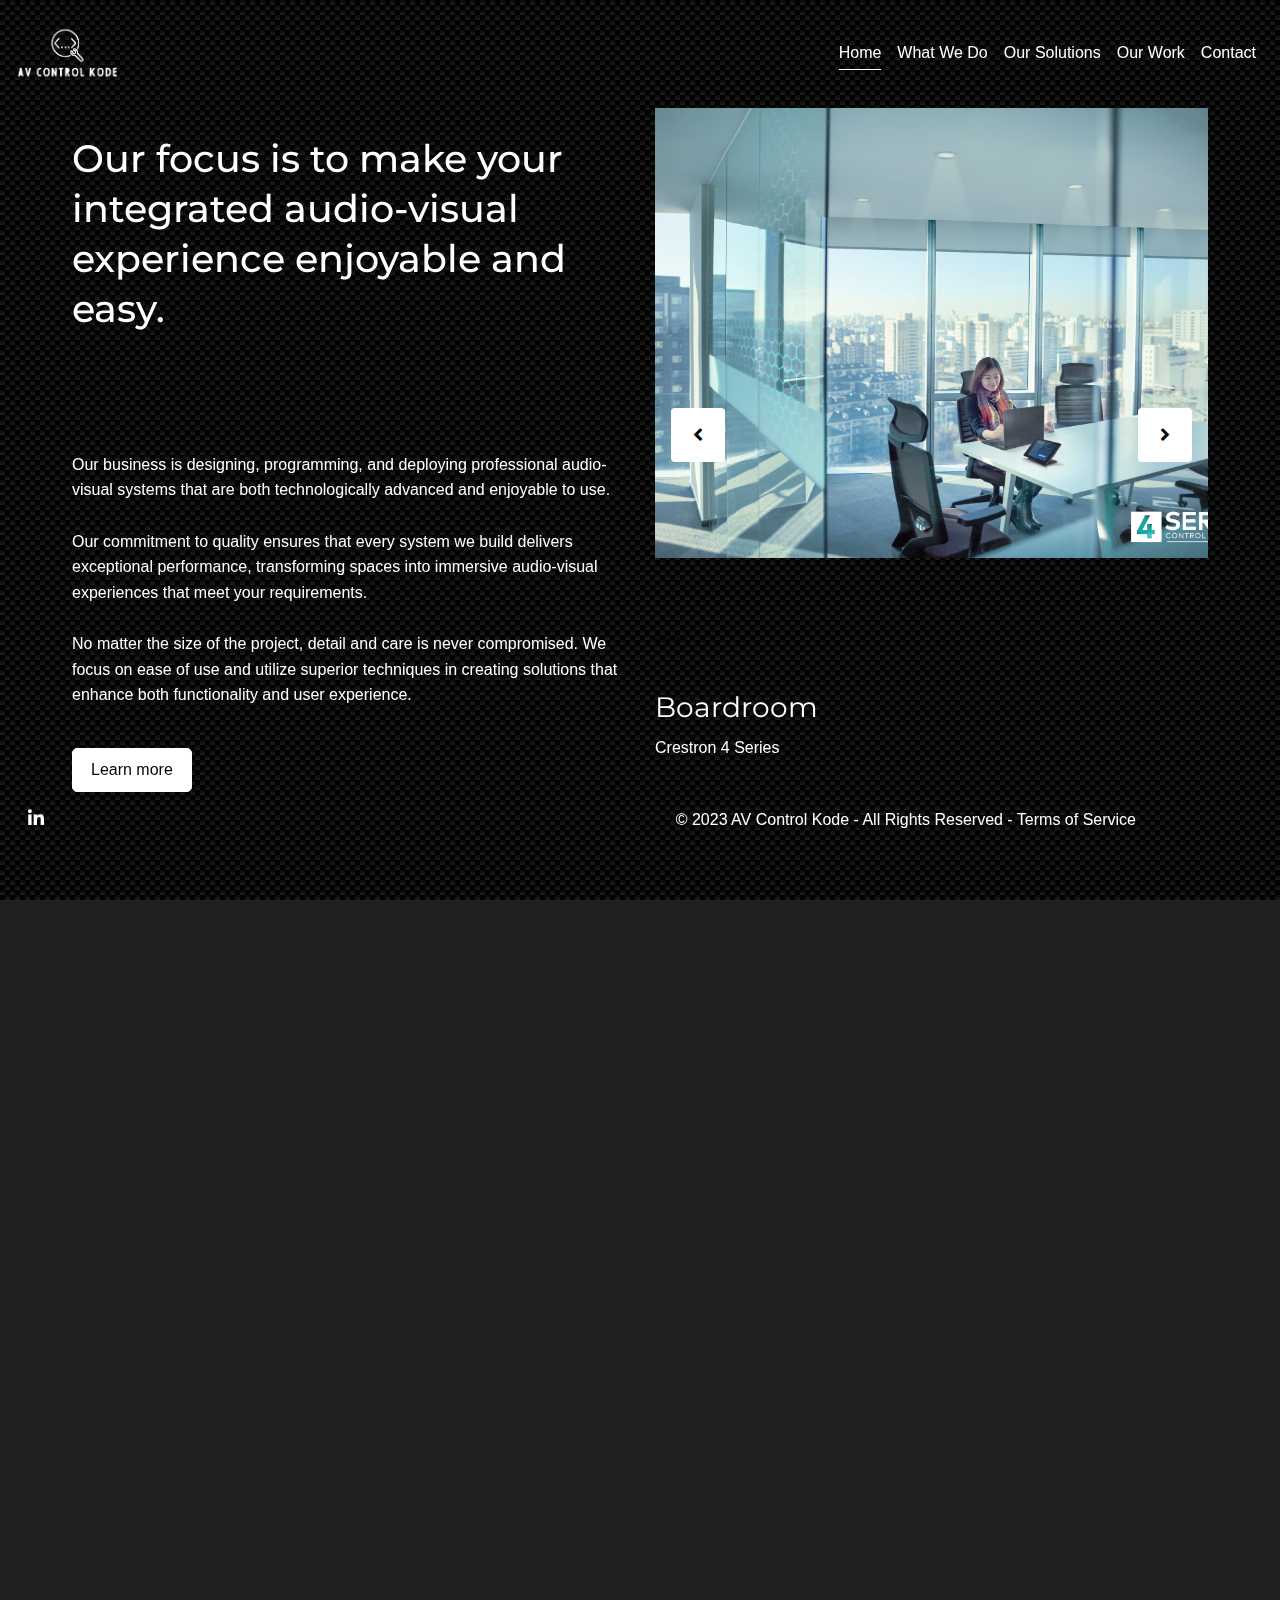
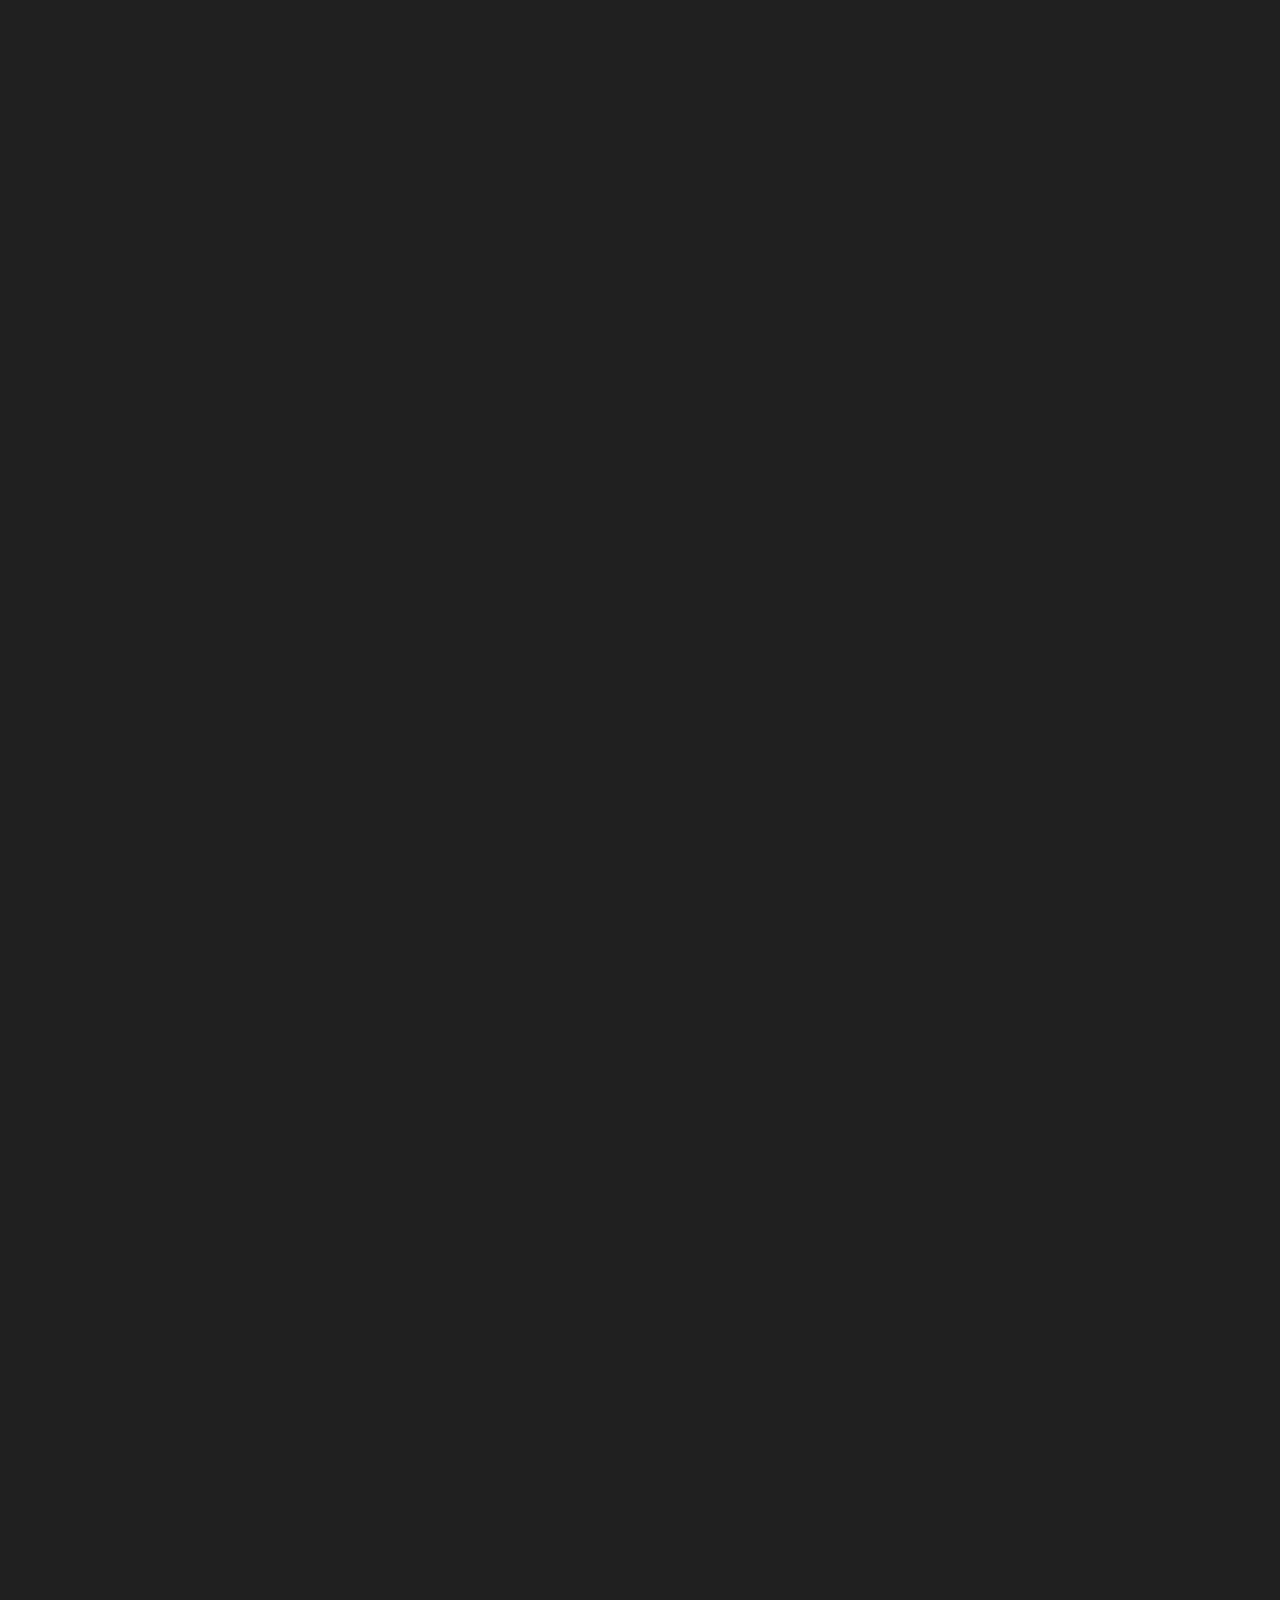
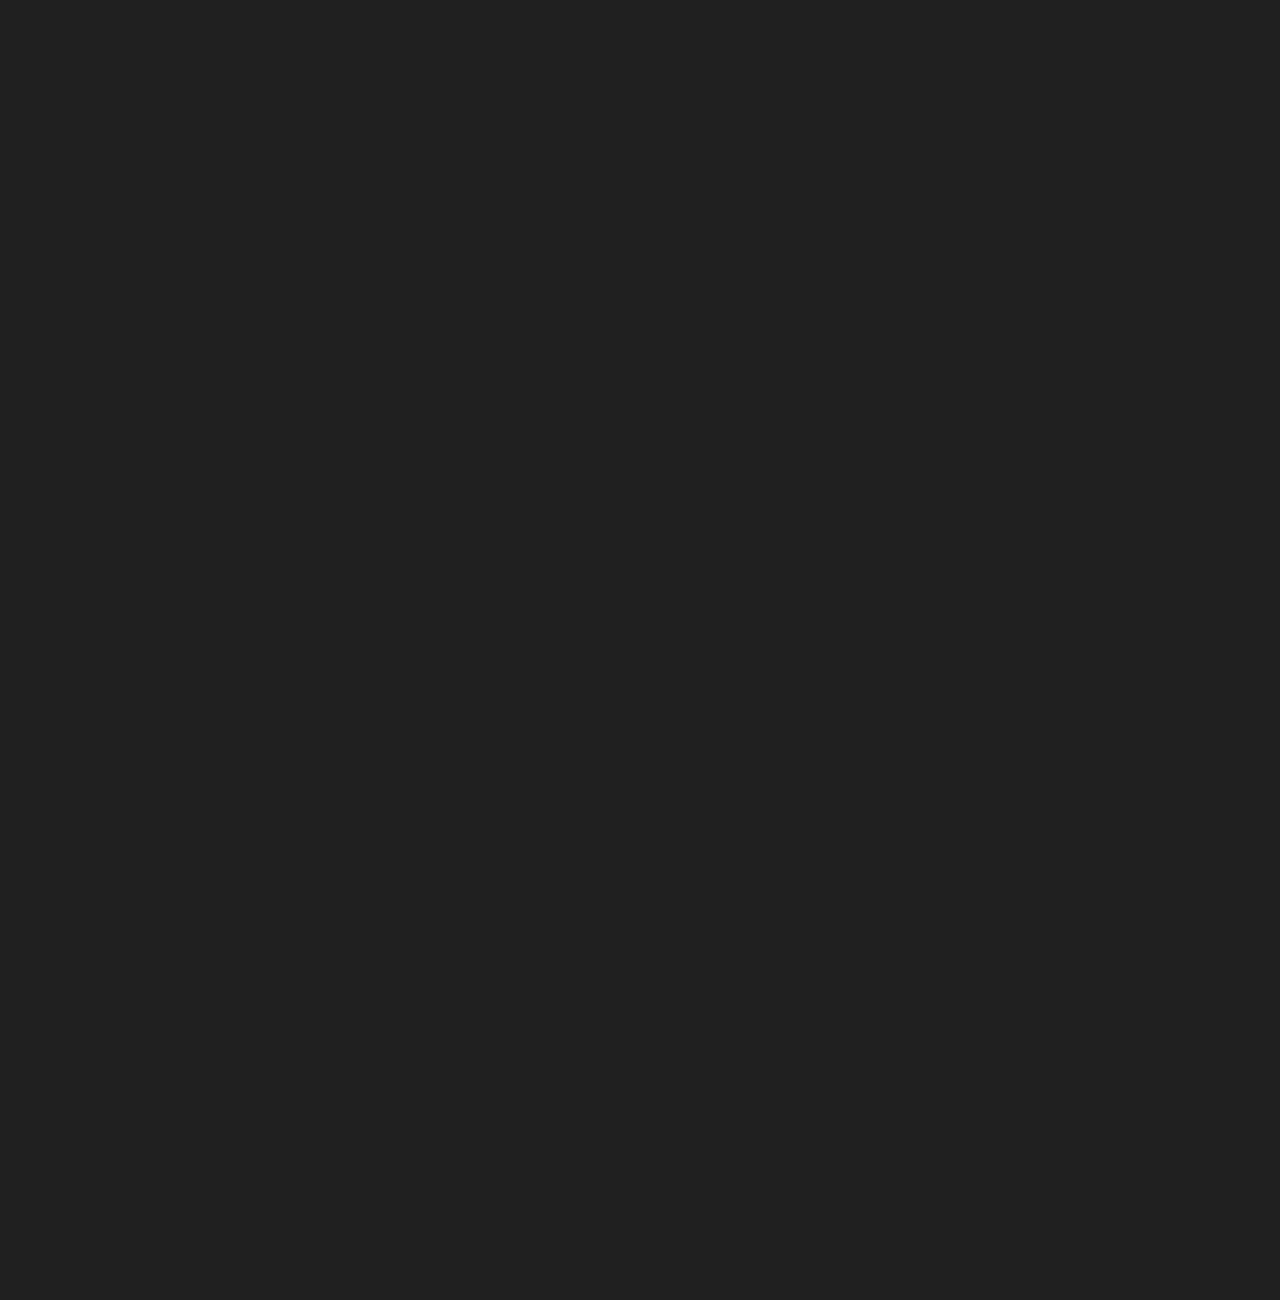
==== index.html @ 2fb6ab3c "update index page and added a gallery" ====
﻿<!DOCTYPE html>
<html lang="en-US" class="no-js">
  <head>
    <!-- Title -->
    <title>Home | AV Control Kode </title>


    <!-- Required Meta Tags -->
    <meta charset="utf-8">
    <meta name="viewport" content="width=device-width, initial-scale=1, shrink-to-fit=no">
    <meta name="description" content="Bootstrap HTML template and UI kit by Erilisdesign">

    <!-- Libs CSS -->
    <link rel="stylesheet" href="assets/vendor/fullPage.js/dist/jquery.fullpage.min.css" type="text/css">
    <link rel="stylesheet" href="assets/vendor/slick/slick.min.css" type="text/css">
    <link rel="stylesheet" href="assets/vendor/vegas/vegas.min.css" type="text/css">
    <link rel="stylesheet" href="assets/vendor/magnific-popup/dist/magnific-popup.min.css" type="text/css">
    <link rel="stylesheet" href="assets/vendor/animate.css/animate.min.css" type="text/css">
    <link rel="stylesheet" href="assets/vendor/font-awesome/css/all.min.css" type="text/css">
    <link rel="stylesheet" href="assets/vendor/themify-icons/css/themify-icons.css" type="text/css">
    

    <!-- Fonts -->
    <link rel="stylesheet" href="https://fonts.googleapis.com/css?family=Open+Sans:400,700%7CMontserrat:200,300,400,500,700&display=swap">

    <!-- Theme CSS -->
    <link rel="stylesheet" href="assets/css/theme.css">
  </head>

  
  <body class="layout-wide">

    <!-- Loader -->
    <div class="loader bg-dark">
      <div class="spinner-grow text-primary" role="status">
        <span class="sr-only">Loading...</span>
      </div>
    </div>

    <div id="top"></div>

    <!-- Site navigation -->
    <nav class="site-navbar site-navbar-transparent navbar navbar-expand-lg navbar-dark fixed-top bg-white shadow-light p-lg-4" 
    data-navbar-base="navbar-dark" 
    data-navbar-toggled="navbar-light" 
    data-navbar-scrolled="navbar-light">

      <!-- LOGO -->
      <a class="navbar-brand" href="#">
        <img src="assets/images/portfolio/ACK_2.png" 
        class="navbar-brand-img" alt="kode">
      </a>

      <!-- Toggler -->
      <button class="navbar-toggler-alternative" type="button" 
      data-toggle="collapse" 
      data-target="#navbarCollapse" 
      aria-controls="navbarCollapse" 
      aria-expanded="false" 
      aria-label="Toggle navigation">
        <span class="navbar-toggler-alternative-icon"></span>
      </button>

      <!-- Collapse -->
      <div class="collapse navbar-collapse" id="navbarCollapse">
        
        <!-- Navigation -->
      
        <ul class="navbar-nav ml-auto" id="navigation">
          <li class="nav-item active" data-menuanchor="home">
            <a class="nav-link" href="#home">Home</a>

          <li class="nav-item" data-menuanchor="what-we-do">
            <a class="nav-link" href="#what-we-do">What We Do</a>
          </li>
          <li class="nav-item" data-menuanchor="our-solutions">
            <a class="nav-link" href="#our-solutions">Our Solutions</a>
          </li>
          <li class="nav-item" data-menuanchor="our-work">
            <a class="nav-link" href="#our-work">Our Work</a>
          </li>
          <li class="nav-item" data-menuanchor="contact">
            <a class="nav-link" href="#contact">Contact</a>
          </li>
        </ul>
      </div>
    </nav>

    <!-- Back To Top Button -->
    <a href="#top" class="backtotop">
      <span>Back To Top</span>
      <i class="fas fa-angle-up"></i>
    </a>

    <!-- Scroll progress -->
    <div class="scroll-progress">
      <div class="sp-left">
        <div class="sp-inner"></div>
        <div class="sp-inner progress"></div>
      </div>
      <div class="sp-right">
        <div class="sp-inner"></div>
        <div class="sp-inner progress"></div>
      </div>
    </div>

    <!-- Fullpage content -->
    <div class="ln-fullpage" data-navigation="true">

   <!-- Section - Home -->
<section class="ln-section d-flex min-vh-100" data-anchor="home" data-tooltip="Home" data-ui="light" data-navbar="navbar-dark">
  <div class="overlay overlay-advanced">
    <div class="overlay-inner bg-image-holder bg-cover bg-bottom-center">
      <img src="assets/images/image.jpg" alt="background">
    </div>
    <div class="overlay-inner bg-dark opacity-70"></div>
  </div>
  <div class="container align-self-center text-white">
    <div class="row">
      <div class="col-12 col-lg-6">
        <br>
        <h1 class="mb-4 animated" data-animation="fadeInUp">
          Our focus is to make your integrated audio-visual experience enjoyable and easy.
        </h1>
        <br>
        <br>
        <br>
        <br>
        <p class="mb-7 animated" data-animation="fadeInUp" data-animation-delay="200">
          Our business is designing, programming, and deploying professional audio-visual systems that are both technologically advanced and enjoyable to use.<br><br>
          Our commitment to quality ensures that every system we build delivers exceptional performance, transforming spaces into immersive audio-visual experiences that meet your requirements.<br><br>
          No matter the size of the project, detail and care is never compromised. We focus on ease of use and utilize superior techniques in creating solutions that enhance both functionality and user experience.
        </p>
        <a href="#what-we-do" class="btn btn-white mr-3 scrollto animated" data-animation="fadeInUp" data-animation-delay="400">Learn more</a>
      </div>
      <div class="col-12 col-lg-6">
        <div class="slider animated" data-animation="fadeInUp" data-animation-delay="300" data-slick='{"dots": false, "autoplay": true, "autoplaySpeed": 6000}'>

          <div class="portfolio-item mb-9">
            <div class="row">
              <div class="col-12 mb-4 mb-lg-6">
                <div class="item-media">
                  <a href="assets/images/portfolio/index-portfoilo/Art_2020_4-Series_Lifestyle_02A_v2.jpeg"class="mfp-image">
                    <div class="media-container">
                      <div class="bg-image-holder bg-cover">
                        <img src="assets/images/portfolio/index-portfoilo/Art_2020_4-Series_Lifestyle_02A_v2.jpeg" alt="Boardroom">
                      </div>
                    </div>
                  </a>
                </div>
              </div>
              <div class="col-12">
                <div class="pt-lg-8">
                  <div class="divider divider-alt bg-dark mt-0 mb-8 d-none d-lg-block"></div>
                  <h4 class="h3 item-title">Boardroom</h4>
                  <p class="item-cat">Crestron 4 Series</p>
                </div>
              </div>
            </div>
          </div>
          <!-- Additional gallery items -->
          <div class="portfolio-item mb-9">
            <div class="row">
              <div class="col-12 mb-4 mb-lg-6">
                <div class="item-media">
                  <a href="assets/images/portfolio/index-portfoilo/Art_2021_DMPS-Lite_Lecture_Hall_v2.jpg" class="mfp-image">
                    <div class="media-container">
                      <div class="bg-image-holder bg-cover">
                        <img src="assets/images/portfolio/index-portfoilo/Art_2021_DMPS-Lite_Lecture_Hall_v2.jpg" alt="Lecture Hall">
                      </div>
                    </div>
                  </a>
                </div>
              </div>
              <div class="col-12">
                <div class="pt-lg-8">
                  <div class="divider divider-alt bg-dark mt-0 mb-8 d-none d-lg-block"></div>
                  <h4 class="h3 item-title">Lecture Hall</h4>
                  <p class="item-cat">Crestron DMPS-Lite</p>
                </div>
              </div>
            </div>
          </div>

          <div class="portfolio-item mb-9">
            <div class="row">
              <div class="col-12 mb-4 mb-lg-6">
                <div class="item-media">
                  <a href="assets/images/portfolio/project-7.jpg" class="mfp-image">
                    <div class="media-container">
                      <div class="bg-image-holder bg-cover">
                        <img src="assets/images/portfolio/index-portfoilo/FlexMM_situ_photo_2.jpg" alt="Teams Room">
                      </div>
                    </div>
                  </a>
                </div>
              </div>
              <div class="col-12">
                <div class="pt-lg-8">
                  <div class="divider divider-alt bg-dark mt-0 mb-8 d-none d-lg-block"></div>
                  <h4 class="h3 item-title">Teams Room</h4>
                  <p class="item-cat">Crestron Flex</p>
                </div>
              </div>
            </div>
          </div>

          <div class="portfolio-item mb-9">
            <div class="row">
              <div class="col-12 mb-4 mb-lg-6">
                <div class="item-media">
                  <a href="assets/images/portfolio/project-7.jpg" class="mfp-image">
                    <div class="media-container">
                      <div class="bg-image-holder bg-cover">
                        <img src="assets/images/portfolio/index-portfoilo/Illus_2022_Flex_Home-01_v1.jpeg" alt="">
                      </div>
                    </div>
                  </a>
                </div>
              </div>
              <div class="col-12">
                <div class="pt-lg-8">
                  <div class="divider divider-alt bg-dark mt-0 mb-8 d-none d-lg-block"></div>
                  <h4 class="h3 item-title">Home Floorplan</h4>
                  <p class="item-cat">Home Designs</p>
                </div>
              </div>
            </div>
          </div>

          <div class="portfolio-item mb-9">
            <div class="row">
              <div class="col-12 mb-4 mb-lg-6">
                <div class="item-media">
                  <a href="assets/images/portfolio/project-7.jpg" class="mfp-image">
                    <div class="media-container">
                      <div class="bg-image-holder bg-cover">
                        <img src="assets/images/portfolio/index-portfoilo//Install_2022-04_VirtualControl_VC-4_Servers.jpg" alt="">
                      </div>
                    </div>
                  </a>
                </div>
              </div>
              <div class="col-12">
                <div class="pt-lg-8">
                  <div class="divider divider-alt bg-dark mt-0 mb-8 d-none d-lg-block"></div>
                  <h4 class="h3 item-title">Virtual Control</h4>
                  <p class="item-cat">Crestron VC-4 Servers</p>
                </div>
              </div>
            </div>
          </div>

          <div class="portfolio-item mb-9">
            <div class="row">
              <div class="col-12 mb-4 mb-lg-6">
                <div class="item-media">
                  <a href="assets/images/portfolio/project-7.jpg" class="mfp-image">
                    <div class="media-container">
                      <div class="bg-image-holder bg-cover">
                        <img src="assets/images/portfolio/index-portfoilo/Install_2022-04_VirtualControl_VC-4_TS-1070_AVF1.jpeg" alt="">
                      </div>
                    </div>
                  </a>
                </div>
              </div>
              <div class="col-12">
                <div class="pt-lg-8">
                  <div class="divider divider-alt bg-dark mt-0 mb-8 d-none d-lg-block"></div>
                  <h4 class="h3 item-title">Virtual Control</h4>
                  <p class="item-cat">Crestron TS-1070</p>
                </div>
              </div>
            </div>
          </div>


          <div class="portfolio-item mb-9">
            <div class="row">
              <div class="col-12 mb-4 mb-lg-6">
                <div class="item-media">
                  <a href="assets/images/portfolio/project-7.jpg" class="mfp-image">
                    <div class="media-container">
                      <div class="bg-image-holder bg-cover">
                        <img src="assets/images/portfolio/index-portfoilo/Install_2022_DM_HD-RX_01A_v2.jpeg" alt="">
                      </div>
                    </div>
                  </a>
                </div>
              </div>
              <div class="col-12">
                <div class="pt-lg-8">
                  <div class="divider divider-alt bg-dark mt-0 mb-8 d-none d-lg-block"></div>
                  <h4 class="h3 item-title">Install</h4>
                  <p class="item-cat">Photography</p>
                </div>
              </div>
            </div>
          </div>

          
          <div class="portfolio-item mb-9">
            <div class="row">
              <div class="col-12 mb-4 mb-lg-6">
                <div class="item-media">
                  <a href="assets/images/portfolio/project-7.jpg" class="mfp-image">
                    <div class="media-container">
                      <div class="bg-image-holder bg-cover">
                        <img src="assets/images/portfolio/index-portfoilo/Lifestyle_2022-04_VC-4_VirtualControl_IT.jpg" alt="">
                      </div>
                    </div>
                  </a>
                </div>
              </div>
              <div class="col-12">
                <div class="pt-lg-8">
                  <div class="divider divider-alt bg-dark mt-0 mb-8 d-none d-lg-block"></div>
                  <h4 class="h3 item-title">Virtual Control</h4>
                  <p class="item-cat">IT Support</p>
                </div>
              </div>
            </div>
          </div>

          

          <!-- Add more gallery items as needed -->
        </div>
      </div>
    </div>
  </div>
</section>


 <!-- Section - What we Do -->
      <section class="ln-section d-xl-flex bg-light" data-anchor="what-we-do" data-tooltip="What we do" data-ui="light" data-navbar="navbar-light">
        <div class="container align-self-xl-center">
          <div class="row">
            <div class="col-12 col-xl-5 mb-8 mb-xl-0">
              <h2 class="animated mb-4" data-animation="fadeInUp">What We Do</h2>
              <p class="animated" data-animation="fadeInUp" data-animation-delay="150">
                <span>
                  At AV Control Kode, we're dedicated to revolutionizing your audiovisual experience. 
                  Our team excels in the meticulous programming, seamless deployment, and meticulous commissioning of state-of-the-art audiovisual systems. 
                  <p>
                  But we don't stop there. 
                  <p>
                  We understand that every project is unique, which is why we offer comprehensive design services tailored to your specific needs. 
                </p>
                  From conceptualisation to execution, we ensure that every aspect of your audiovisual setup is perfectly crafted to enhance your space and exceed your expectations.
                </p>
                  Whether you're looking to transform your boardroom, upgrade your auditorium, or create an immersive entertainment space, we have the expertise and passion to bring your vision to life.
                </span>
                  With AV Control Kode, the future of audiovisual innovation is within reach."
                </span>
              </p>
            </div>
            <div class="col-12 col-xl-6 offset-xl-1">
              <div class="row">

                <div class="col-md-6 col-sm-6 mb-8 animated" data-animation="fadeInUp">
                  <div class="icon-7x text-primary mb-4">
                    <i class="ti-timer"></i>
                  </div>
                  <h3 class="h4 mb-0">Launch Quickly</h3>
                </div>

                <div class="col-md-6 col-sm-6 mb-8 animated" data-animation="fadeInUp" data-animation-delay="150">
                  <div class="icon-7x text-primary mb-4">
                    <i class="ti-brush-alt"></i>
                  </div>
                  <h3 class="h4 mb-0">Stylish Design</h3>
                </div>

                <div class="col-md-6 col-sm-6 mb-8 animated" data-animation="fadeInUp" data-animation-delay="300">
                  <div class="icon-7x text-primary mb-4">
                    <i class="ti-book"></i>
                  </div>
                  <h3 class="h4 mb-0">Well Documented</h3>
                </div>

                <div class="col-md-6 col-sm-6 mb-8 animated" data-animation="fadeInUp" data-animation-delay="450">
                  <div class="icon-7x text-primary mb-4">
                    <i class="ti-layers"></i>
                  </div>
                  <h3 class="h4 mb-0">Multiple Styles</h3>
                </div>

                <div class="col-md-6 col-sm-6 mb-8 mb-sm-0 animated" data-animation="fadeInUp" data-animation-delay="600">
                  <div class="icon-7x text-primary mb-4">
                    <i class="ti-settings"></i>
                  </div>
                  <h3 class="h4 mb-0">Fully Customizable</h3>
                </div>

                <div class="col-md-6 col-sm-6 animated" data-animation="fadeInUp" data-animation-delay="750">
                  <div class="icon-7x text-primary mb-4">
                    <i class="ti-headphone-alt"></i>
                  </div>
                  <h3 class="h4 mb-0">Friendly Support</h3>
                </div>

              </div>
            </div>
          </div>

        </div>
      </section>

      <!-- Section - Our solutions -->
      <section class="ln-section d-xl-flex" data-anchor="our-solutions" data-tooltip="Our solutions" data-ui="light" data-navbar="navbar-dark">
        <div class="overlay overlay-advanced">
          <div class="overlay-inner bg-image-holder bg-cover">
            <img src="assets/images/image.jpg" alt="background">
          </div>
          <div class="overlay-inner bg-dark opacity-50"></div>
        </div>
        <div class="container align-self-xl-center text-white">
          <div class="row mb-8">
            <div class="col-12 col-xl-6">
              <h2 class="mb-4 animated" data-animation="fadeInUp">A complete Audio Visual solution</h2>
              <p class="animated" data-animation="fadeInUp" data-animation-delay="150"> 
                <span>
                  At AV Control Kode, we specialize in top-tier programming for Audio Visual solutions. 
                  From design to implementation, our experts tailor cutting-edge systems to your needs. 
                  We craft immersive environments, custom interfaces, and optimize performance to exceed expectations. 
                  With our commitment to excellence, we guarantee a transformative AV experience."
                </span>

              </p>
            </div>
          </div>
          <div class="row">

            <div class="col-12 col-lg-6 mb-8 animated" data-animation="fadeInUp" data-animation-delay="150">
              <h4>We are</h4>
              <p class="mb-0">
                <span>
                  We're experts in AV control programming with over 15 years of specialized experience. 
                  Our focus is solely on crafting seamless AV solutions that not only meet but exceed the highest standards. 
                  We pride ourselves on delivering programming that is not just good, but exceptional – meticulously designed, flawlessly executed, and perfectly tailored to our clients' needs. 
                </span>
              </p>
            </div>

            <div class="col-12 col-lg-6 mb-8 animated" data-animation="fadeInUp" data-animation-delay="300">
              <h4>We practice</h4>
              <p class="mb-0">Quisque ultrices non velit sit amet consectetur. Cras turpis dolor, facilisis a nibh non, ullamcorper facilisis mauris. Nulla rutrum arcu sed ligula malesuada, quis condimentum eros sollicitudin. Morbi eget lorem turpis. Maecenas id metus sapien. Aliquam et est turpis. Sed sit amet dui vel sapien sagittis pellentesque nec id sem.</p>
            </div>

            <div class="col-12 col-lg-6 mb-8 mb-lg-0 animated" data-animation="fadeInUp" data-animation-delay="450">
              <h4>We deliver</h4>
              <p class="mb-0">Quisque ultrices non velit sit amet consectetur. Cras turpis dolor, facilisis a nibh non, ullamcorper facilisis mauris. Nulla rutrum arcu sed ligula malesuada, quis condimentum eros sollicitudin. Morbi eget lorem turpis. Maecenas id metus sapien. Aliquam et est turpis. Sed sit amet dui vel sapien sagittis pellentesque nec id sem.</p>
            </div>

            <div class="col-12 col-lg-6 animated" data-animation="fadeInUp" data-animation-delay="600">
              <h4>We create and innovate</h4>
              <p class="mb-0">Quisque ultrices non velit sit amet consectetur. Cras turpis dolor, facilisis a nibh non, ullamcorper facilisis mauris. Nulla rutrum arcu sed ligula malesuada, quis condimentum eros sollicitudin. Morbi eget lorem turpis. Maecenas id metus sapien. Aliquam et est turpis. Sed sit amet dui vel sapien sagittis pellentesque nec id sem.</p>
            </div>

          </div>
        </div>
      </section>

      <!-- Section - Our work -->
      <section class="ln-section d-xl-flex" data-anchor="our-work" data-tooltip="Our work" data-ui="light" data-navbar="navbar-light">
        <div class="container align-self-xl-center">
          <div class="row mb-8">
            <div class="col-12 col-xl-6">
              <h2 class="mb-4 animated" data-animation="fadeInUp">Our Work</h2>
              <p class="animated" data-animation="fadeInUp" data-animation-delay="150">
                We specialize in enhancing and deploying systems for a variety of spaces, including Microsoft Teams and Zoom Rooms, 
                classrooms, school halls, lecture theatres, teaching spaces, function and training rooms, boardrooms, courtrooms, 
                streaming studios, entertainment venues like pubs and clubs, art galleries, cruise ships, and high-end residences.
                <br>
                <span> 
                If you can imagine it, we can make it easier to operate or automate with our programming expertise.
              </span>
              
              </p>
            </div>
          </div>
          <div class="slider animated" data-animation="fadeInUp" data-animation-delay="300" data-slick='{"dots": true}'>

            <div>
              <div class="portfolio-item mb-8">
                <div class="row">
                  <div class="col-12 col-lg-7 mb-4 mb-lg-0">
                    <div class="item-media">                   
                        <div class="media-container">
                          <div class="bg-image-holder bg-cover">
                            <img src="assets/images/portfolio//our-work-portfoilo/AirMedia_lifestyle_2.jpeg" alt="">
                          </div>
                        </div>
                      </a>
                    </div>
                  </div>
                  <div class="col-12 col-lg-5">
                    <div class="pt-lg-8">
                      <div class="divider divider-alt bg-dark mt-0 mb-8 d-none d-lg-block"></div>
                      <h4 class="h3 item-title">Office Presentation</h4>
                      <p class="item-cat">AirMeaia</p>
                    </div>
                  </div>
                </div>
              </div>
            </div>


            <div>
              <div class="portfolio-item mb-8">
                <div class="row">
                  <div class="col-12 col-lg-7 mb-4 mb-lg-0">
                    <div class="item-media">                   
                        <div class="media-container">
                          <div class="bg-image-holder bg-cover">
                            <img src="assets/images/portfolio//our-work-portfoilo/AirMedia_lifestyle_3.jpeg" alt="">
                          </div>
                        </div>
                      </a>
                    </div>
                  </div>
                  <div class="col-12 col-lg-5">
                    <div class="pt-lg-8">
                      <div class="divider divider-alt bg-dark mt-0 mb-8 d-none d-lg-block"></div>
                      <h4 class="h3 item-title">AirMeaia Lifestyle</h4>
                      <p class="item-cat">Crestron System</p>
                    </div>
                  </div>
                </div>
              </div>
            </div>

            <div>
              <div class="portfolio-item mb-8">
                <div class="row">
                  <div class="col-12 col-lg-7 mb-4 mb-lg-0">
                    <div class="item-media">                   
                        <div class="media-container">
                          <div class="bg-image-holder bg-cover">
                            <img src="assets/images/portfolio//our-work-portfoilo/Art_2021_DMPS-Lite_Lecture_Hall_v1.jpg" alt="">
                          </div>
                        </div>
                      </a>
                    </div>
                  </div>
                  <div class="col-12 col-lg-5">
                    <div class="pt-lg-8">
                      <div class="divider divider-alt bg-dark mt-0 mb-8 d-none d-lg-block"></div>
                      <h4 class="h3 item-title">Lecture Hall</h4>
                      <p class="item-cat">DMPS-Lite</p>
                    </div>
                  </div>
                </div>
              </div>
            </div>

            <div>
              <div class="portfolio-item mb-8">
                <div class="row flex-lg-row-reverse">
                  <div class="col-12 col-lg-7 mb-4 mb-lg-0">
                    <div class="item-media">                   
                        <div class="media-container">
                          <div class="bg-image-holder bg-cover">
                            <img src="assets/images/portfolio//our-work-portfoilo/Illus_2021_Floorplan-01_v2.jpeg" alt="">
                          </div>
                        </div>
                      </a>
                    </div>
                  </div>
                  <div class="col-12 col-lg-5 d-lg-flex justify-content-lg-end text-lg-right">
                    <div class="pt-lg-8">
                      <div class="divider divider-alt bg-dark mt-0 mb-8 ml-auto mr-0 d-none d-lg-block"></div>
                      <h4 class="h3 item-title">Floorplan</h4>
                      <p class="item-cat">Zoom</p>
                    </div>
                  </div>
                </div>
              </div>
            </div>

            <div>
              <div class="portfolio-item mb-8">
                <div class="row">
                  <div class="col-12 col-lg-7 mb-4 mb-lg-0">
                    <div class="item-media">
                    
                        <div class="media-container">
                          <div class="bg-image-holder bg-cover">
                            <img src="assets/images/portfolio//our-work-portfoilo/Illus_2022_Flex_Office-01_v1.jpeg" alt="">
                          </div>
                        </div>
                      </a>
                    </div>
                  </div>
                  <div class="col-12 col-lg-5">
                    <div class="pt-lg-8">
                      <div class="divider divider-alt bg-dark mt-0 mb-8 d-none d-lg-block"></div>
                      <h4 class="h3 item-title">Flex Office</h4>
                      <p class="item-cat">Teams</p>
                    </div>
                  </div>
                </div>
              </div>
            </div>

            <div>
              <div class="portfolio-item mb-8">
                <div class="row flex-lg-row-reverse">
                  <div class="col-12 col-lg-7 mb-4 mb-lg-0">
                    <div class="item-media">
                        <div class="media-container">
                          <div class="bg-image-holder bg-cover">
                            <img src="assets/images/portfolio//our-work-portfoilo/Install_2020_DM-4KZ_Sportsbar-02_v2.jpeg" alt="">
                          </div>
                        </div>
                      </a>
                    </div>
                  </div>
                  <div class="col-12 col-lg-5 d-lg-flex justify-content-lg-end text-lg-right">
                    <div class="pt-lg-8">
                      <div class="divider divider-alt bg-dark mt-0 mb-8 ml-auto mr-0 d-none d-lg-block"></div>
                      <h4 class="h3 item-title">Sports Bar</h4>
                      <p class="item-cat">Crestron DM-4KZ</p>
                    </div>
                  </div>
                </div>
              </div>
            </div>

            <div>
              <div class="portfolio-item">
                <div class="row">
                  <div class="col-12 col-lg-7 mb-4 mb-lg-0">
                    <div class="item-media">
                        <div class="media-container">
                          <div class="bg-image-holder bg-cover">
                            <img src="assets/images/portfolio//our-work-portfoilo/Lifestyle_2021_AirMedia_Present-01_v2.jpeg" alt="">
                          </div>
                        </div>
                      </a>
                    </div>
                  </div>
                  <div class="col-12 col-lg-5">
                    <div class="pt-lg-8">
                      <div class="divider divider-alt bg-dark mt-0 mb-8 d-none d-lg-block"></div>
                      <h4 class="h3 item-title">AirMeaia Presents</h4>
                      <p class="item-cat">Design</p>
                    </div>
                  </div>
                </div>
              </div>
            </div>

            <div>
              <div class="portfolio-item">
                <div class="row">
                  <div class="col-12 col-lg-7 mb-4 mb-lg-0">
                    <div class="item-media">
                        <div class="media-container">
                          <div class="bg-image-holder bg-cover">
                            <img src="assets/images/portfolio//our-work-portfoilo/Lifestyle_2022_DM_HDPS_02A_v1.jpeg" alt="">
                          </div>
                        </div>
                      </a>
                    </div>
                  </div>
                  <div class="col-12 col-lg-5">
                    <div class="pt-lg-8">
                      <div class="divider divider-alt bg-dark mt-0 mb-8 d-none d-lg-block"></div>
                      <h4 class="h3 item-title">Group Collaboration<h4>
                      <p class="item-cat">DM_HDPS</p>
                    </div>
                  </div>
                </div>
              </div>
            </div>

            <div>
              <div class="portfolio-item">
                <div class="row">
                  <div class="col-12 col-lg-7 mb-4 mb-lg-0">
                    <div class="item-media">
                        <div class="media-container">
                          <div class="bg-image-holder bg-cover">
                            <img src="assets/images/portfolio//our-work-portfoilo/Lifestyle_2022_Hyflex-Edu-02_v3.jpeg" alt="">
                          </div>
                        </div>
                      </a>
                    </div>
                  </div>
                  <div class="col-12 col-lg-5">
                    <div class="pt-lg-8">
                      <div class="divider divider-alt bg-dark mt-0 mb-8 d-none d-lg-block"></div>
                      <h4 class="h3 item-title">Hyflex Education</h4>
                      <p class="item-cat">Lifestyle</p>
                    </div>
                  </div>
                </div>
              </div>
            </div>

          </div>
        </div>
      </section>

      <section class="ln-section d-xl-flex bg-light" 
      data-anchor="contact" 
      data-tooltip="Contact" 
      data-ui="light" data-navbar="navbar-light">
        <div class="container align-self-center">
          <div class="row mb-7">
            <div class="col-12 col-xl-6">
              <h2 class="mb-4 animated" data-animation="fadeInUp">Contact Us</h2>
              <p class="animated" data-animation="fadeInUp" 
              data-animation-delay="150">Want to say hello? Want to know more about us? Give us a call or drop us an email and we will get back to you as soon as we can.</p>
            </div>
          </div>
          <div class="row">
            <div class="col-12 col-lg-5 mb-8 mb-lg-0">
              <div class="row">

                <div class="col-12 col-md-4 col-lg-6 mb-8 mb-md-0 mb-lg-5 animated" data-animation="fadeInUp" data-animation-delay="150">
                  <div class="icon-5x text-primary mb-4">
                    <i class="ti-mobile"></i>
                  </div>
                  <p class="mb-0">0401-970-501 <br/>
                   </p>
                </div>

                <div class="col-12 col-md-4 col-lg-6 mb-8 mb-md-0 mb-lg-5 animated" data-animation="fadeInUp" data-animation-delay="150">
                  <div class="icon-5x text-primary mb-4">
                    <i class="ti-location-pin"></i>
                  </div>
                  <p class="mb-0">10 Quaama Close Prestrons 2170 ,<br/>
                  Australia</p>
                </div>

                <div class="col-12 col-md-4 col-lg-6 animated" data-animation="fadeInUp" data-animation-delay="150">
                  <div class="icon-5x text-primary mb-4">
                    <i class="ti-email"></i>
                  </div>
                  <p class="mb-0"><a href="mailto:support@example.com" class="text-light">support@example.com</a><br/>
                  <a href="mailto:adam@avcontrolkode.com.au" class="text-light">adam@avcontrolkode.com.au</a></p>
                </div>

              </div>
            </div>
            <div class="col-12 col-lg-6 offset-lg-1 animated" data-animation="fadeInUp" data-animation-delay="150">
              <div class="contact-form">
                <form class="mb-0" id="cf" name="cf" action="https://formsubmit.co/geraldwala101@gmail.com " method="POST" autocomplete="off">
                  <div class="form-row">

                    <div class="col-12 col-md-6"> 
                      <div class="form-group">
                        <input type="text" id="cf-name" name="cf-name" placeholder="Enter your name" class="form-control required">
                      </div>
                    </div>

                    <div class="col-12 col-md-6">
                      <div class="form-group">
                        <input type="email" id="cf-email" name="cf-email" placeholder="Enter your email address" class="form-control required">
                      </div>
                    </div>

                    <div class="col-12">
                      <div class="form-group">
                        <input type="text" id="cf-subject" name="cf-subject" placeholder="Subject (Optional)" class="form-control">
                      </div>
                    </div>

                    <div class="col-12 mb-4">
                      <div class="form-group">
                        <textarea name="cf-message" id="cf-message" placeholder="Here goes your message" class="form-control required" rows="7"></textarea>
                      </div>
                    </div>

                    <div class="col-12 d-none">
                      <input type="text" id="cf-botcheck" name="cf-botcheck" value="">
                    </div>

                    <input type="hidden" name="prefix" value="cf-">

                    <div class="col-12">
                      <button class="btn btn-primary" type="submit" id="cf-submit" name="cf-submit">Send Message</button>
                    </div>

                  </div>
                </form>
                <div class="contact-form-result"></div>
              </div>
            </div>
          </div>
        </div>
      </section>

    </div>

    <!-- Footer -->
    <footer class="position-relative py-10 py-lg-12 bg-dark text-gray-500">
      <div class="container">
        <div class="row">
          <div class="col-lg-10 col-xl-12 col-xxl-10 mx-auto text-center">
            <ul class="list-inline mb-5">
              <li class="list-inline-item mx-0">
                <a class="btn btn-icon btn-text-secondary text-gray-400" href="#" tabindex="0">
                  <i class="fab fa-linkedin-in btn-icon-inner"></i>
                </a>
              </li>
            </ul>
            <p class="mb-0">© 2023 AV Control Kode - All Rights Reserved - <a href="#!" class="text-gray-400">Terms of Service</a></p>
          </div>
        </div>
      </div>
    </footer><!-- footer end -->

    <!-- Fullpage - Social icons -->
    <nav class="ln-social-icons">
      <ul class="mx-auto">
        <li><a href="https://www.linkedin.com/search/results/all/?fetchDeterministicClustersOnly=true&heroEntityKey=urn%3Ali%3Afsd_profile%3AACoAAAY04XMBkl0plwu74Zynx3Enj5SETeUE-MA&keywords=adam%20kohler&origin=RICH_QUERY_SUGGESTION&position=2&searchId=4cc757d3-84db-4f70-9740-d4a4ceaf79b1&sid=%40SI&spellCorrectionEnabled=false" target="_blank"><i class="fab fa-linkedin-in"></i></a></li>
      </ul>
    </nav>
    

    <!-- Fullpage - Copyright -->
    <div class="ln-copyright text-right">
      <p>© 2023 AV Control Kode - All Rights Reserved - <a href="/terms.html">Terms of Service</a></p>
    </div>

  

       
     

	<!-- Subscribe Modal -->
    <div class="modal fade" id="subscribeModal" tabindex="-1" role="dialog" aria-labelledby="subscribeNewsletter" aria-hidden="true">
      <div class="modal-dialog modal-dialog-centered" role="document">
        <div class="modal-content hover-parent">

          <!-- Button Close -->
          <button type="button" class="btn btn-sm btn-icon btn-white position-absolute top-0 right-0 mt-n3 mr-n3 zindex-1" data-dismiss="modal" aria-hidden="true">
            <i class="fas fa-times btn-icon-inner"></i>
          </button>

          <!-- Overlay -->
          <div class="overlay overlay-advanced">
            <div class="overlay-inner bg-cover" style="background-image: url('assets/images/image-.jpg');"></div>
            <div class="overlay-inner bg-primary opacity-50 hover-opacity-50"></div>
            <div class="overlay-inner bg-gradient-v-transparent-dark opacity-50 hover-opacity-40"></div>
          </div>

          <!-- Modal Body -->
          <div class="modal-body py-5 py-lg-8 px-5 px-lg-8 text-white text-center">

            <h2 id="subscribeNewsletter" class="mb-4">Subscribe<br/> to our newsletter</h2>
            <p class="mb-7 mb-lg-10">Signup for our weekly newsletter to get the latest news, updates and amazing offers delivered directly in your inbox.</p>
            <div class="subscribe-form">
              <form id="sf" name="sf" action="include/subscribe.php" method="post">
                <div class="form-process"></div>
                <div class="form-group">
                  <input type="email" id="sf-email" name="sf-email" placeholder="Enter Your Email Address" class="form-control required">
                </div>
                <input type="text" id="sf-botcheck" name="sf-botcheck" value="" class="form-control d-none">
                <button class="btn btn-soft-white btn-block" type="submit" id="sf-submit" name="sf-submit">Notify Me</button>
              </form>
              <div class="subscribe-form-result"></div>
            </div>

          </div>

        </div>
      </div>
    </div>

    <!-- Libs JS -->
    <script src="assets/vendor/jquery/dist/jquery.min.js"></script>
    <script src="assets/vendor/popper.js/dist/popper.min.js"></script>
    <script src="assets/vendor/bootstrap/dist/js/bootstrap.min.js"></script>
    <script src="assets/vendor/fullPage.js/dist/scrolloverflow.min.js"></script>
    <script src="assets/vendor/fullPage.js/dist/jquery.fullpage.min.js"></script>
    <script src="assets/vendor/waypoints/lib/jquery.waypoints.min.js"></script>
    <script src="assets/vendor/jquery-smooth-scroll/jquery.smooth-scroll.min.js"></script>
    <script src="assets/vendor/jquery-validation/dist/jquery.validate.min.js"></script>
    <script src="assets/vendor/jquery-form/dist/jquery.form.min.js"></script>
    <script src="assets/vendor/magnific-popup/dist/jquery.magnific-popup.min.js"></script>
    <script src="assets/vendor/jQuery.countdown/dist/jquery.countdown.min.js"></script>
    <script src="assets/vendor/granim.js/dist/granim.min.js"></script>
    <script src="assets/vendor/slick/slick.min.js"></script>
    <script src="assets/vendor/vegas/vegas.min.js"></script>
 

    <!-- Theme JS -->
    <script src="assets/js/main.js"></script>

  </body>
</html>
---- assets/vendor/vegas/vegas.min.css ----
.vegas-overlay,.vegas-slide,.vegas-slide-inner,.vegas-timer,.vegas-wrapper{position:absolute;top:0;left:0;bottom:0;right:0;overflow:hidden;border:none;padding:0;margin:0}.vegas-overlay{opacity:.5;background:url(overlays/02.png) center center}.vegas-timer{top:auto;bottom:0;height:2px}.vegas-timer-progress{width:0;height:100%;background:#fff;transition:width ease-out}.vegas-timer-running .vegas-timer-progress{width:100%}.vegas-slide,.vegas-slide-inner{margin:0;padding:0;background:center center no-repeat;-webkit-transform:translateZ(0);transform:translateZ(0);will-change:transform,opacity}body .vegas-container{overflow:hidden!important;position:relative}.vegas-video{min-width:100%;min-height:100%;width:auto;height:auto}body.vegas-container{overflow:auto;position:static;z-index:-2}body.vegas-container>.vegas-overlay,body.vegas-container>.vegas-slide,body.vegas-container>.vegas-timer{position:fixed;z-index:-1}.vegas-transition-blur,.vegas-transition-blur2{opacity:0;-webkit-filter:blur(32px) brightness(1.01);filter:blur(32px) brightness(1.01)}.vegas-transition-blur-in,.vegas-transition-blur2-in{opacity:1;-webkit-filter:blur(0) brightness(1.01);filter:blur(0) brightness(1.01)}.vegas-transition-blur2-out{opacity:0}.vegas-transition-burn,.vegas-transition-burn2{opacity:0;-webkit-filter:contrast(1000%) saturate(1000%);filter:contrast(1000%) saturate(1000%)}.vegas-transition-burn-in,.vegas-transition-burn2-in{opacity:1;-webkit-filter:contrast(100%) saturate(100%);filter:contrast(100%) saturate(100%)}.vegas-transition-burn2-out{opacity:0;-webkit-filter:contrast(1000%) saturate(1000%);filter:contrast(1000%) saturate(1000%)}.vegas-transition-fade,.vegas-transition-fade2{opacity:0}.vegas-transition-fade-in,.vegas-transition-fade2-in{opacity:1}.vegas-transition-fade2-out{opacity:0}.vegas-transition-flash,.vegas-transition-flash2{opacity:0;-webkit-filter:brightness(25);filter:brightness(25)}.vegas-transition-flash-in,.vegas-transition-flash2-in{opacity:1;-webkit-filter:brightness(1);filter:brightness(1)}.vegas-transition-flash2-out{opacity:0;-webkit-filter:brightness(25);filter:brightness(25)}.vegas-transition-negative,.vegas-transition-negative2{opacity:0;-webkit-filter:invert(100%);filter:invert(100%)}.vegas-transition-negative-in,.vegas-transition-negative2-in{opacity:1;-webkit-filter:invert(0);filter:invert(0)}.vegas-transition-negative2-out{opacity:0;-webkit-filter:invert(100%);filter:invert(100%)}.vegas-transition-slideDown,.vegas-transition-slideDown2{-webkit-transform:translateY(-100%);transform:translateY(-100%)}.vegas-transition-slideDown-in,.vegas-transition-slideDown2-in{-webkit-transform:translateY(0);transform:translateY(0)}.vegas-transition-slideDown2-out{-webkit-transform:translateY(100%);transform:translateY(100%)}.vegas-transition-slideLeft,.vegas-transition-slideLeft2{-webkit-transform:translateX(100%);transform:translateX(100%)}.vegas-transition-slideLeft-in,.vegas-transition-slideLeft2-in{-webkit-transform:translateX(0);transform:translateX(0)}.vegas-transition-slideLeft2-out,.vegas-transition-slideRight,.vegas-transition-slideRight2{-webkit-transform:translateX(-100%);transform:translateX(-100%)}.vegas-transition-slideRight-in,.vegas-transition-slideRight2-in{-webkit-transform:translateX(0);transform:translateX(0)}.vegas-transition-slideRight2-out{-webkit-transform:translateX(100%);transform:translateX(100%)}.vegas-transition-slideUp,.vegas-transition-slideUp2{-webkit-transform:translateY(100%);transform:translateY(100%)}.vegas-transition-slideUp-in,.vegas-transition-slideUp2-in{-webkit-transform:translateY(0);transform:translateY(0)}.vegas-transition-slideUp2-out{-webkit-transform:translateY(-100%);transform:translateY(-100%)}.vegas-transition-swirlLeft,.vegas-transition-swirlLeft2{-webkit-transform:scale(2) rotate(35deg);transform:scale(2) rotate(35deg);opacity:0}.vegas-transition-swirlLeft-in,.vegas-transition-swirlLeft2-in{-webkit-transform:scale(1) rotate(0);transform:scale(1) rotate(0);opacity:1}.vegas-transition-swirlLeft2-out,.vegas-transition-swirlRight,.vegas-transition-swirlRight2{-webkit-transform:scale(2) rotate(-35deg);transform:scale(2) rotate(-35deg);opacity:0}.vegas-transition-swirlRight-in,.vegas-transition-swirlRight2-in{-webkit-transform:scale(1) rotate(0);transform:scale(1) rotate(0);opacity:1}.vegas-transition-swirlRight2-out{-webkit-transform:scale(2) rotate(35deg);transform:scale(2) rotate(35deg);opacity:0}.vegas-transition-zoomIn,.vegas-transition-zoomIn2{-webkit-transform:scale(0);transform:scale(0);opacity:0}.vegas-transition-zoomIn-in,.vegas-transition-zoomIn2-in{-webkit-transform:scale(1);transform:scale(1);opacity:1}.vegas-transition-zoomIn2-out,.vegas-transition-zoomOut,.vegas-transition-zoomOut2{-webkit-transform:scale(2);transform:scale(2);opacity:0}.vegas-transition-zoomOut-in,.vegas-transition-zoomOut2-in{-webkit-transform:scale(1);transform:scale(1);opacity:1}.vegas-transition-zoomOut2-out{-webkit-transform:scale(0);transform:scale(0);opacity:0}.vegas-animation-kenburns{-webkit-animation:kenburns ease-out;animation:kenburns ease-out}@-webkit-keyframes kenburns{0%{-webkit-transform:scale(1.5);transform:scale(1.5)}100%{-webkit-transform:scale(1);transform:scale(1)}}@keyframes kenburns{0%{-webkit-transform:scale(1.5);transform:scale(1.5)}100%{-webkit-transform:scale(1);transform:scale(1)}}.vegas-animation-kenburnsDownLeft{-webkit-animation:kenburnsDownLeft ease-out;animation:kenburnsDownLeft ease-out}@-webkit-keyframes kenburnsDownLeft{0%{-webkit-transform:scale(1.5) translate(10%,-10%);transform:scale(1.5) translate(10%,-10%)}100%{-webkit-transform:scale(1) translate(0,0);transform:scale(1) translate(0,0)}}@keyframes kenburnsDownLeft{0%{-webkit-transform:scale(1.5) translate(10%,-10%);transform:scale(1.5) translate(10%,-10%)}100%{-webkit-transform:scale(1) translate(0,0);transform:scale(1) translate(0,0)}}.vegas-animation-kenburnsDownRight{-webkit-animation:kenburnsDownRight ease-out;animation:kenburnsDownRight ease-out}@-webkit-keyframes kenburnsDownRight{0%{-webkit-transform:scale(1.5) translate(-10%,-10%);transform:scale(1.5) translate(-10%,-10%)}100%{-webkit-transform:scale(1) translate(0,0);transform:scale(1) translate(0,0)}}@keyframes kenburnsDownRight{0%{-webkit-transform:scale(1.5) translate(-10%,-10%);transform:scale(1.5) translate(-10%,-10%)}100%{-webkit-transform:scale(1) translate(0,0);transform:scale(1) translate(0,0)}}.vegas-animation-kenburnsDown{-webkit-animation:kenburnsDown ease-out;animation:kenburnsDown ease-out}@-webkit-keyframes kenburnsDown{0%{-webkit-transform:scale(1.5) translate(0,-10%);transform:scale(1.5) translate(0,-10%)}100%{-webkit-transform:scale(1) translate(0,0);transform:scale(1) translate(0,0)}}@keyframes kenburnsDown{0%{-webkit-transform:scale(1.5) translate(0,-10%);transform:scale(1.5) translate(0,-10%)}100%{-webkit-transform:scale(1) translate(0,0);transform:scale(1) translate(0,0)}}.vegas-animation-kenburnsLeft{-webkit-animation:kenburnsLeft ease-out;animation:kenburnsLeft ease-out}@-webkit-keyframes kenburnsLeft{0%{-webkit-transform:scale(1.5) translate(10%,0);transform:scale(1.5) translate(10%,0)}100%{-webkit-transform:scale(1) translate(0,0);transform:scale(1) translate(0,0)}}@keyframes kenburnsLeft{0%{-webkit-transform:scale(1.5) translate(10%,0);transform:scale(1.5) translate(10%,0)}100%{-webkit-transform:scale(1) translate(0,0);transform:scale(1) translate(0,0)}}.vegas-animation-kenburnsRight{-webkit-animation:kenburnsRight ease-out;animation:kenburnsRight ease-out}@-webkit-keyframes kenburnsRight{0%{-webkit-transform:scale(1.5) translate(-10%,0);transform:scale(1.5) translate(-10%,0)}100%{-webkit-transform:scale(1) translate(0,0);transform:scale(1) translate(0,0)}}@keyframes kenburnsRight{0%{-webkit-transform:scale(1.5) translate(-10%,0);transform:scale(1.5) translate(-10%,0)}100%{-webkit-transform:scale(1) translate(0,0);transform:scale(1) translate(0,0)}}.vegas-animation-kenburnsUpLeft{-webkit-animation:kenburnsUpLeft ease-out;animation:kenburnsUpLeft ease-out}@-webkit-keyframes kenburnsUpLeft{0%{-webkit-transform:scale(1.5) translate(10%,10%);transform:scale(1.5) translate(10%,10%)}100%{-webkit-transform:scale(1) translate(0,0);transform:scale(1) translate(0,0)}}@keyframes kenburnsUpLeft{0%{-webkit-transform:scale(1.5) translate(10%,10%);transform:scale(1.5) translate(10%,10%)}100%{-webkit-transform:scale(1) translate(0,0);transform:scale(1) translate(0,0)}}.vegas-animation-kenburnsUpRight{-webkit-animation:kenburnsUpRight ease-out;animation:kenburnsUpRight ease-out}@-webkit-keyframes kenburnsUpRight{0%{-webkit-transform:scale(1.5) translate(-10%,10%);transform:scale(1.5) translate(-10%,10%)}100%{-webkit-transform:scale(1) translate(0,0);transform:scale(1) translate(0,0)}}@keyframes kenburnsUpRight{0%{-webkit-transform:scale(1.5) translate(-10%,10%);transform:scale(1.5) translate(-10%,10%)}100%{-webkit-transform:scale(1) translate(0,0);transform:scale(1) translate(0,0)}}.vegas-animation-kenburnsUp{-webkit-animation:kenburnsUp ease-out;animation:kenburnsUp ease-out}@-webkit-keyframes kenburnsUp{0%{-webkit-transform:scale(1.5) translate(0,10%);transform:scale(1.5) translate(0,10%)}100%{-webkit-transform:scale(1) translate(0,0);transform:scale(1) translate(0,0)}}@keyframes kenburnsUp{0%{-webkit-transform:scale(1.5) translate(0,10%);transform:scale(1.5) translate(0,10%)}100%{-webkit-transform:scale(1) translate(0,0);transform:scale(1) translate(0,0)}}
/*# sourceMappingURL=vegas.min.css.map */
---- assets/vendor/themify-icons/css/themify-icons.css ----
@font-face {
	font-family: 'themify';
	src:url('../fonts/themify.eot?-fvbane');
	src:url('../fonts/themify.eot?#iefix-fvbane') format('embedded-opentype'),
		url('../fonts/themify.woff?-fvbane') format('woff'),
		url('../fonts/themify.ttf?-fvbane') format('truetype'),
		url('../fonts/themify.svg?-fvbane#themify') format('svg');
	font-weight: normal;
	font-style: normal;
}

[class^="ti-"], [class*=" ti-"] {
	font-family: 'themify';
	speak: none;
	font-style: normal;
	font-weight: normal;
	font-variant: normal;
	text-transform: none;
	line-height: 1;

	/* Better Font Rendering =========== */
	-webkit-font-smoothing: antialiased;
	-moz-osx-font-smoothing: grayscale;
}

.ti-wand:before {
	content: "\e600";
}
.ti-volume:before {
	content: "\e601";
}
.ti-user:before {
	content: "\e602";
}
.ti-unlock:before {
	content: "\e603";
}
.ti-unlink:before {
	content: "\e604";
}
.ti-trash:before {
	content: "\e605";
}
.ti-thought:before {
	content: "\e606";
}
.ti-target:before {
	content: "\e607";
}
.ti-tag:before {
	content: "\e608";
}
.ti-tablet:before {
	content: "\e609";
}
.ti-star:before {
	content: "\e60a";
}
.ti-spray:before {
	content: "\e60b";
}
.ti-signal:before {
	content: "\e60c";
}
.ti-shopping-cart:before {
	content: "\e60d";
}
.ti-shopping-cart-full:before {
	content: "\e60e";
}
.ti-settings:before {
	content: "\e60f";
}
.ti-search:before {
	content: "\e610";
}
.ti-zoom-in:before {
	content: "\e611";
}
.ti-zoom-out:before {
	content: "\e612";
}
.ti-cut:before {
	content: "\e613";
}
.ti-ruler:before {
	content: "\e614";
}
.ti-ruler-pencil:before {
	content: "\e615";
}
.ti-ruler-alt:before {
	content: "\e616";
}
.ti-bookmark:before {
	content: "\e617";
}
.ti-bookmark-alt:before {
	content: "\e618";
}
.ti-reload:before {
	content: "\e619";
}
.ti-plus:before {
	content: "\e61a";
}
.ti-pin:before {
	content: "\e61b";
}
.ti-pencil:before {
	content: "\e61c";
}
.ti-pencil-alt:before {
	content: "\e61d";
}
.ti-paint-roller:before {
	content: "\e61e";
}
.ti-paint-bucket:before {
	content: "\e61f";
}
.ti-na:before {
	content: "\e620";
}
.ti-mobile:before {
	content: "\e621";
}
.ti-minus:before {
	content: "\e622";
}
.ti-medall:before {
	content: "\e623";
}
.ti-medall-alt:before {
	content: "\e624";
}
.ti-marker:before {
	content: "\e625";
}
.ti-marker-alt:before {
	content: "\e626";
}
.ti-arrow-up:before {
	content: "\e627";
}
.ti-arrow-right:before {
	content: "\e628";
}
.ti-arrow-left:before {
	content: "\e629";
}
.ti-arrow-down:before {
	content: "\e62a";
}
.ti-lock:before {
	content: "\e62b";
}
.ti-location-arrow:before {
	content: "\e62c";
}
.ti-link:before {
	content: "\e62d";
}
.ti-layout:before {
	content: "\e62e";
}
.ti-layers:before {
	content: "\e62f";
}
.ti-layers-alt:before {
	content: "\e630";
}
.ti-key:before {
	content: "\e631";
}
.ti-import:before {
	content: "\e632";
}
.ti-image:before {
	content: "\e633";
}
.ti-heart:before {
	content: "\e634";
}
.ti-heart-broken:before {
	content: "\e635";
}
.ti-hand-stop:before {
	content: "\e636";
}
.ti-hand-open:before {
	content: "\e637";
}
.ti-hand-drag:before {
	content: "\e638";
}
.ti-folder:before {
	content: "\e639";
}
.ti-flag:before {
	content: "\e63a";
}
.ti-flag-alt:before {
	content: "\e63b";
}
.ti-flag-alt-2:before {
	content: "\e63c";
}
.ti-eye:before {
	content: "\e63d";
}
.ti-export:before {
	content: "\e63e";
}
.ti-exchange-vertical:before {
	content: "\e63f";
}
.ti-desktop:before {
	content: "\e640";
}
.ti-cup:before {
	content: "\e641";
}
.ti-crown:before {
	content: "\e642";
}
.ti-comments:before {
	content: "\e643";
}
.ti-comment:before {
	content: "\e644";
}
.ti-comment-alt:before {
	content: "\e645";
}
.ti-close:before {
	content: "\e646";
}
.ti-clip:before {
	content: "\e647";
}
.ti-angle-up:before {
	content: "\e648";
}
.ti-angle-right:before {
	content: "\e649";
}
.ti-angle-left:before {
	content: "\e64a";
}
.ti-angle-down:before {
	content: "\e64b";
}
.ti-check:before {
	content: "\e64c";
}
.ti-check-box:before {
	content: "\e64d";
}
.ti-camera:before {
	content: "\e64e";
}
.ti-announcement:before {
	content: "\e64f";
}
.ti-brush:before {
	content: "\e650";
}
.ti-briefcase:before {
	content: "\e651";
}
.ti-bolt:before {
	content: "\e652";
}
.ti-bolt-alt:before {
	content: "\e653";
}
.ti-blackboard:before {
	content: "\e654";
}
.ti-bag:before {
	content: "\e655";
}
.ti-move:before {
	content: "\e656";
}
.ti-arrows-vertical:before {
	content: "\e657";
}
.ti-arrows-horizontal:before {
	content: "\e658";
}
.ti-fullscreen:before {
	content: "\e659";
}
.ti-arrow-top-right:before {
	content: "\e65a";
}
.ti-arrow-top-left:before {
	content: "\e65b";
}
.ti-arrow-circle-up:before {
	content: "\e65c";
}
.ti-arrow-circle-right:before {
	content: "\e65d";
}
.ti-arrow-circle-left:before {
	content: "\e65e";
}
.ti-arrow-circle-down:before {
	content: "\e65f";
}
.ti-angle-double-up:before {
	content: "\e660";
}
.ti-angle-double-right:before {
	content: "\e661";
}
.ti-angle-double-left:before {
	content: "\e662";
}
.ti-angle-double-down:before {
	content: "\e663";
}
.ti-zip:before {
	content: "\e664";
}
.ti-world:before {
	content: "\e665";
}
.ti-wheelchair:before {
	content: "\e666";
}
.ti-view-list:before {
	content: "\e667";
}
.ti-view-list-alt:before {
	content: "\e668";
}
.ti-view-grid:before {
	content: "\e669";
}
.ti-uppercase:before {
	content: "\e66a";
}
.ti-upload:before {
	content: "\e66b";
}
.ti-underline:before {
	content: "\e66c";
}
.ti-truck:before {
	content: "\e66d";
}
.ti-timer:before {
	content: "\e66e";
}
.ti-ticket:before {
	content: "\e66f";
}
.ti-thumb-up:before {
	content: "\e670";
}
.ti-thumb-down:before {
	content: "\e671";
}
.ti-text:before {
	content: "\e672";
}
.ti-stats-up:before {
	content: "\e673";
}
.ti-stats-down:before {
	content: "\e674";
}
.ti-split-v:before {
	content: "\e675";
}
.ti-split-h:before {
	content: "\e676";
}
.ti-smallcap:before {
	content: "\e677";
}
.ti-shine:before {
	content: "\e678";
}
.ti-shift-right:before {
	content: "\e679";
}
.ti-shift-left:before {
	content: "\e67a";
}
.ti-shield:before {
	content: "\e67b";
}
.ti-notepad:before {
	content: "\e67c";
}
.ti-server:before {
	content: "\e67d";
}
.ti-quote-right:before {
	content: "\e67e";
}
.ti-quote-left:before {
	content: "\e67f";
}
.ti-pulse:before {
	content: "\e680";
}
.ti-printer:before {
	content: "\e681";
}
.ti-power-off:before {
	content: "\e682";
}
.ti-plug:before {
	content: "\e683";
}
.ti-pie-chart:before {
	content: "\e684";
}
.ti-paragraph:before {
	content: "\e685";
}
.ti-panel:before {
	content: "\e686";
}
.ti-package:before {
	content: "\e687";
}
.ti-music:before {
	content: "\e688";
}
.ti-music-alt:before {
	content: "\e689";
}
.ti-mouse:before {
	content: "\e68a";
}
.ti-mouse-alt:before {
	content: "\e68b";
}
.ti-money:before {
	content: "\e68c";
}
.ti-microphone:before {
	content: "\e68d";
}
.ti-menu:before {
	content: "\e68e";
}
.ti-menu-alt:before {
	content: "\e68f";
}
.ti-map:before {
	content: "\e690";
}
.ti-map-alt:before {
	content: "\e691";
}
.ti-loop:before {
	content: "\e692";
}
.ti-location-pin:before {
	content: "\e693";
}
.ti-list:before {
	content: "\e694";
}
.ti-light-bulb:before {
	content: "\e695";
}
.ti-Italic:before {
	content: "\e696";
}
.ti-info:before {
	content: "\e697";
}
.ti-infinite:before {
	content: "\e698";
}
.ti-id-badge:before {
	content: "\e699";
}
.ti-hummer:before {
	content: "\e69a";
}
.ti-home:before {
	content: "\e69b";
}
.ti-help:before {
	content: "\e69c";
}
.ti-headphone:before {
	content: "\e69d";
}
.ti-harddrives:before {
	content: "\e69e";
}
.ti-harddrive:before {
	content: "\e69f";
}
.ti-gift:before {
	content: "\e6a0";
}
.ti-game:before {
	content: "\e6a1";
}
.ti-filter:before {
	content: "\e6a2";
}
.ti-files:before {
	content: "\e6a3";
}
.ti-file:before {
	content: "\e6a4";
}
.ti-eraser:before {
	content: "\e6a5";
}
.ti-envelope:before {
	content: "\e6a6";
}
.ti-download:before {
	content: "\e6a7";
}
.ti-direction:before {
	content: "\e6a8";
}
.ti-direction-alt:before {
	content: "\e6a9";
}
.ti-dashboard:before {
	content: "\e6aa";
}
.ti-control-stop:before {
	content: "\e6ab";
}
.ti-control-shuffle:before {
	content: "\e6ac";
}
.ti-control-play:before {
	content: "\e6ad";
}
.ti-control-pause:before {
	content: "\e6ae";
}
.ti-control-forward:before {
	content: "\e6af";
}
.ti-control-backward:before {
	content: "\e6b0";
}
.ti-cloud:before {
	content: "\e6b1";
}
.ti-cloud-up:before {
	content: "\e6b2";
}
.ti-cloud-down:before {
	content: "\e6b3";
}
.ti-clipboard:before {
	content: "\e6b4";
}
.ti-car:before {
	content: "\e6b5";
}
.ti-calendar:before {
	content: "\e6b6";
}
.ti-book:before {
	content: "\e6b7";
}
.ti-bell:before {
	content: "\e6b8";
}
.ti-basketball:before {
	content: "\e6b9";
}
.ti-bar-chart:before {
	content: "\e6ba";
}
.ti-bar-chart-alt:before {
	content: "\e6bb";
}
.ti-back-right:before {
	content: "\e6bc";
}
.ti-back-left:before {
	content: "\e6bd";
}
.ti-arrows-corner:before {
	content: "\e6be";
}
.ti-archive:before {
	content: "\e6bf";
}
.ti-anchor:before {
	content: "\e6c0";
}
.ti-align-right:before {
	content: "\e6c1";
}
.ti-align-left:before {
	content: "\e6c2";
}
.ti-align-justify:before {
	content: "\e6c3";
}
.ti-align-center:before {
	content: "\e6c4";
}
.ti-alert:before {
	content: "\e6c5";
}
.ti-alarm-clock:before {
	content: "\e6c6";
}
.ti-agenda:before {
	content: "\e6c7";
}
.ti-write:before {
	content: "\e6c8";
}
.ti-window:before {
	content: "\e6c9";
}
.ti-widgetized:before {
	content: "\e6ca";
}
.ti-widget:before {
	content: "\e6cb";
}
.ti-widget-alt:before {
	content: "\e6cc";
}
.ti-wallet:before {
	content: "\e6cd";
}
.ti-video-clapper:before {
	content: "\e6ce";
}
.ti-video-camera:before {
	content: "\e6cf";
}
.ti-vector:before {
	content: "\e6d0";
}
.ti-themify-logo:before {
	content: "\e6d1";
}
.ti-themify-favicon:before {
	content: "\e6d2";
}
.ti-themify-favicon-alt:before {
	content: "\e6d3";
}
.ti-support:before {
	content: "\e6d4";
}
.ti-stamp:before {
	content: "\e6d5";
}
.ti-split-v-alt:before {
	content: "\e6d6";
}
.ti-slice:before {
	content: "\e6d7";
}
.ti-shortcode:before {
	content: "\e6d8";
}
.ti-shift-right-alt:before {
	content: "\e6d9";
}
.ti-shift-left-alt:before {
	content: "\e6da";
}
.ti-ruler-alt-2:before {
	content: "\e6db";
}
.ti-receipt:before {
	content: "\e6dc";
}
.ti-pin2:before {
	content: "\e6dd";
}
.ti-pin-alt:before {
	content: "\e6de";
}
.ti-pencil-alt2:before {
	content: "\e6df";
}
.ti-palette:before {
	content: "\e6e0";
}
.ti-more:before {
	content: "\e6e1";
}
.ti-more-alt:before {
	content: "\e6e2";
}
.ti-microphone-alt:before {
	content: "\e6e3";
}
.ti-magnet:before {
	content: "\e6e4";
}
.ti-line-double:before {
	content: "\e6e5";
}
.ti-line-dotted:before {
	content: "\e6e6";
}
.ti-line-dashed:before {
	content: "\e6e7";
}
.ti-layout-width-full:before {
	content: "\e6e8";
}
.ti-layout-width-default:before {
	content: "\e6e9";
}
.ti-layout-width-default-alt:before {
	content: "\e6ea";
}
.ti-layout-tab:before {
	content: "\e6eb";
}
.ti-layout-tab-window:before {
	content: "\e6ec";
}
.ti-layout-tab-v:before {
	content: "\e6ed";
}
.ti-layout-tab-min:before {
	content: "\e6ee";
}
.ti-layout-slider:before {
	content: "\e6ef";
}
.ti-layout-slider-alt:before {
	content: "\e6f0";
}
.ti-layout-sidebar-right:before {
	content: "\e6f1";
}
.ti-layout-sidebar-none:before {
	content: "\e6f2";
}
.ti-layout-sidebar-left:before {
	content: "\e6f3";
}
.ti-layout-placeholder:before {
	content: "\e6f4";
}
.ti-layout-menu:before {
	content: "\e6f5";
}
.ti-layout-menu-v:before {
	content: "\e6f6";
}
.ti-layout-menu-separated:before {
	content: "\e6f7";
}
.ti-layout-menu-full:before {
	content: "\e6f8";
}
.ti-layout-media-right-alt:before {
	content: "\e6f9";
}
.ti-layout-media-right:before {
	content: "\e6fa";
}
.ti-layout-media-overlay:before {
	content: "\e6fb";
}
.ti-layout-media-overlay-alt:before {
	content: "\e6fc";
}
.ti-layout-media-overlay-alt-2:before {
	content: "\e6fd";
}
.ti-layout-media-left-alt:before {
	content: "\e6fe";
}
.ti-layout-media-left:before {
	content: "\e6ff";
}
.ti-layout-media-center-alt:before {
	content: "\e700";
}
.ti-layout-media-center:before {
	content: "\e701";
}
.ti-layout-list-thumb:before {
	content: "\e702";
}
.ti-layout-list-thumb-alt:before {
	content: "\e703";
}
.ti-layout-list-post:before {
	content: "\e704";
}
.ti-layout-list-large-image:before {
	content: "\e705";
}
.ti-layout-line-solid:before {
	content: "\e706";
}
.ti-layout-grid4:before {
	content: "\e707";
}
.ti-layout-grid3:before {
	content: "\e708";
}
.ti-layout-grid2:before {
	content: "\e709";
}
.ti-layout-grid2-thumb:before {
	content: "\e70a";
}
.ti-layout-cta-right:before {
	content: "\e70b";
}
.ti-layout-cta-left:before {
	content: "\e70c";
}
.ti-layout-cta-center:before {
	content: "\e70d";
}
.ti-layout-cta-btn-right:before {
	content: "\e70e";
}
.ti-layout-cta-btn-left:before {
	content: "\e70f";
}
.ti-layout-column4:before {
	content: "\e710";
}
.ti-layout-column3:before {
	content: "\e711";
}
.ti-layout-column2:before {
	content: "\e712";
}
.ti-layout-accordion-separated:before {
	content: "\e713";
}
.ti-layout-accordion-merged:before {
	content: "\e714";
}
.ti-layout-accordion-list:before {
	content: "\e715";
}
.ti-ink-pen:before {
	content: "\e716";
}
.ti-info-alt:before {
	content: "\e717";
}
.ti-help-alt:before {
	content: "\e718";
}
.ti-headphone-alt:before {
	content: "\e719";
}
.ti-hand-point-up:before {
	content: "\e71a";
}
.ti-hand-point-right:before {
	content: "\e71b";
}
.ti-hand-point-left:before {
	content: "\e71c";
}
.ti-hand-point-down:before {
	content: "\e71d";
}
.ti-gallery:before {
	content: "\e71e";
}
.ti-face-smile:before {
	content: "\e71f";
}
.ti-face-sad:before {
	content: "\e720";
}
.ti-credit-card:before {
	content: "\e721";
}
.ti-control-skip-forward:before {
	content: "\e722";
}
.ti-control-skip-backward:before {
	content: "\e723";
}
.ti-control-record:before {
	content: "\e724";
}
.ti-control-eject:before {
	content: "\e725";
}
.ti-comments-smiley:before {
	content: "\e726";
}
.ti-brush-alt:before {
	content: "\e727";
}
.ti-youtube:before {
	content: "\e728";
}
.ti-vimeo:before {
	content: "\e729";
}
.ti-twitter:before {
	content: "\e72a";
}
.ti-time:before {
	content: "\e72b";
}
.ti-tumblr:before {
	content: "\e72c";
}
.ti-skype:before {
	content: "\e72d";
}
.ti-share:before {
	content: "\e72e";
}
.ti-share-alt:before {
	content: "\e72f";
}
.ti-rocket:before {
	content: "\e730";
}
.ti-pinterest:before {
	content: "\e731";
}
.ti-new-window:before {
	content: "\e732";
}
.ti-microsoft:before {
	content: "\e733";
}
.ti-list-ol:before {
	content: "\e734";
}
.ti-linkedin:before {
	content: "\e735";
}
.ti-layout-sidebar-2:before {
	content: "\e736";
}
.ti-layout-grid4-alt:before {
	content: "\e737";
}
.ti-layout-grid3-alt:before {
	content: "\e738";
}
.ti-layout-grid2-alt:before {
	content: "\e739";
}
.ti-layout-column4-alt:before {
	content: "\e73a";
}
.ti-layout-column3-alt:before {
	content: "\e73b";
}
.ti-layout-column2-alt:before {
	content: "\e73c";
}
.ti-instagram:before {
	content: "\e73d";
}
.ti-google:before {
	content: "\e73e";
}
.ti-github:before {
	content: "\e73f";
}
.ti-flickr:before {
	content: "\e740";
}
.ti-facebook:before {
	content: "\e741";
}
.ti-dropbox:before {
	content: "\e742";
}
.ti-dribbble:before {
	content: "\e743";
}
.ti-apple:before {
	content: "\e744";
}
.ti-android:before {
	content: "\e745";
}
.ti-save:before {
	content: "\e746";
}
.ti-save-alt:before {
	content: "\e747";
}
.ti-yahoo:before {
	content: "\e748";
}
.ti-wordpress:before {
	content: "\e749";
}
.ti-vimeo-alt:before {
	content: "\e74a";
}
.ti-twitter-alt:before {
	content: "\e74b";
}
.ti-tumblr-alt:before {
	content: "\e74c";
}
.ti-trello:before {
	content: "\e74d";
}
.ti-stack-overflow:before {
	content: "\e74e";
}
.ti-soundcloud:before {
	content: "\e74f";
}
.ti-sharethis:before {
	content: "\e750";
}
.ti-sharethis-alt:before {
	content: "\e751";
}
.ti-reddit:before {
	content: "\e752";
}
.ti-pinterest-alt:before {
	content: "\e753";
}
.ti-microsoft-alt:before {
	content: "\e754";
}
.ti-linux:before {
	content: "\e755";
}
.ti-jsfiddle:before {
	content: "\e756";
}
.ti-joomla:before {
	content: "\e757";
}
.ti-html5:before {
	content: "\e758";
}
.ti-flickr-alt:before {
	content: "\e759";
}
.ti-email:before {
	content: "\e75a";
}
.ti-drupal:before {
	content: "\e75b";
}
.ti-dropbox-alt:before {
	content: "\e75c";
}
.ti-css3:before {
	content: "\e75d";
}
.ti-rss:before {
	content: "\e75e";
}
.ti-rss-alt:before {
	content: "\e75f";
}
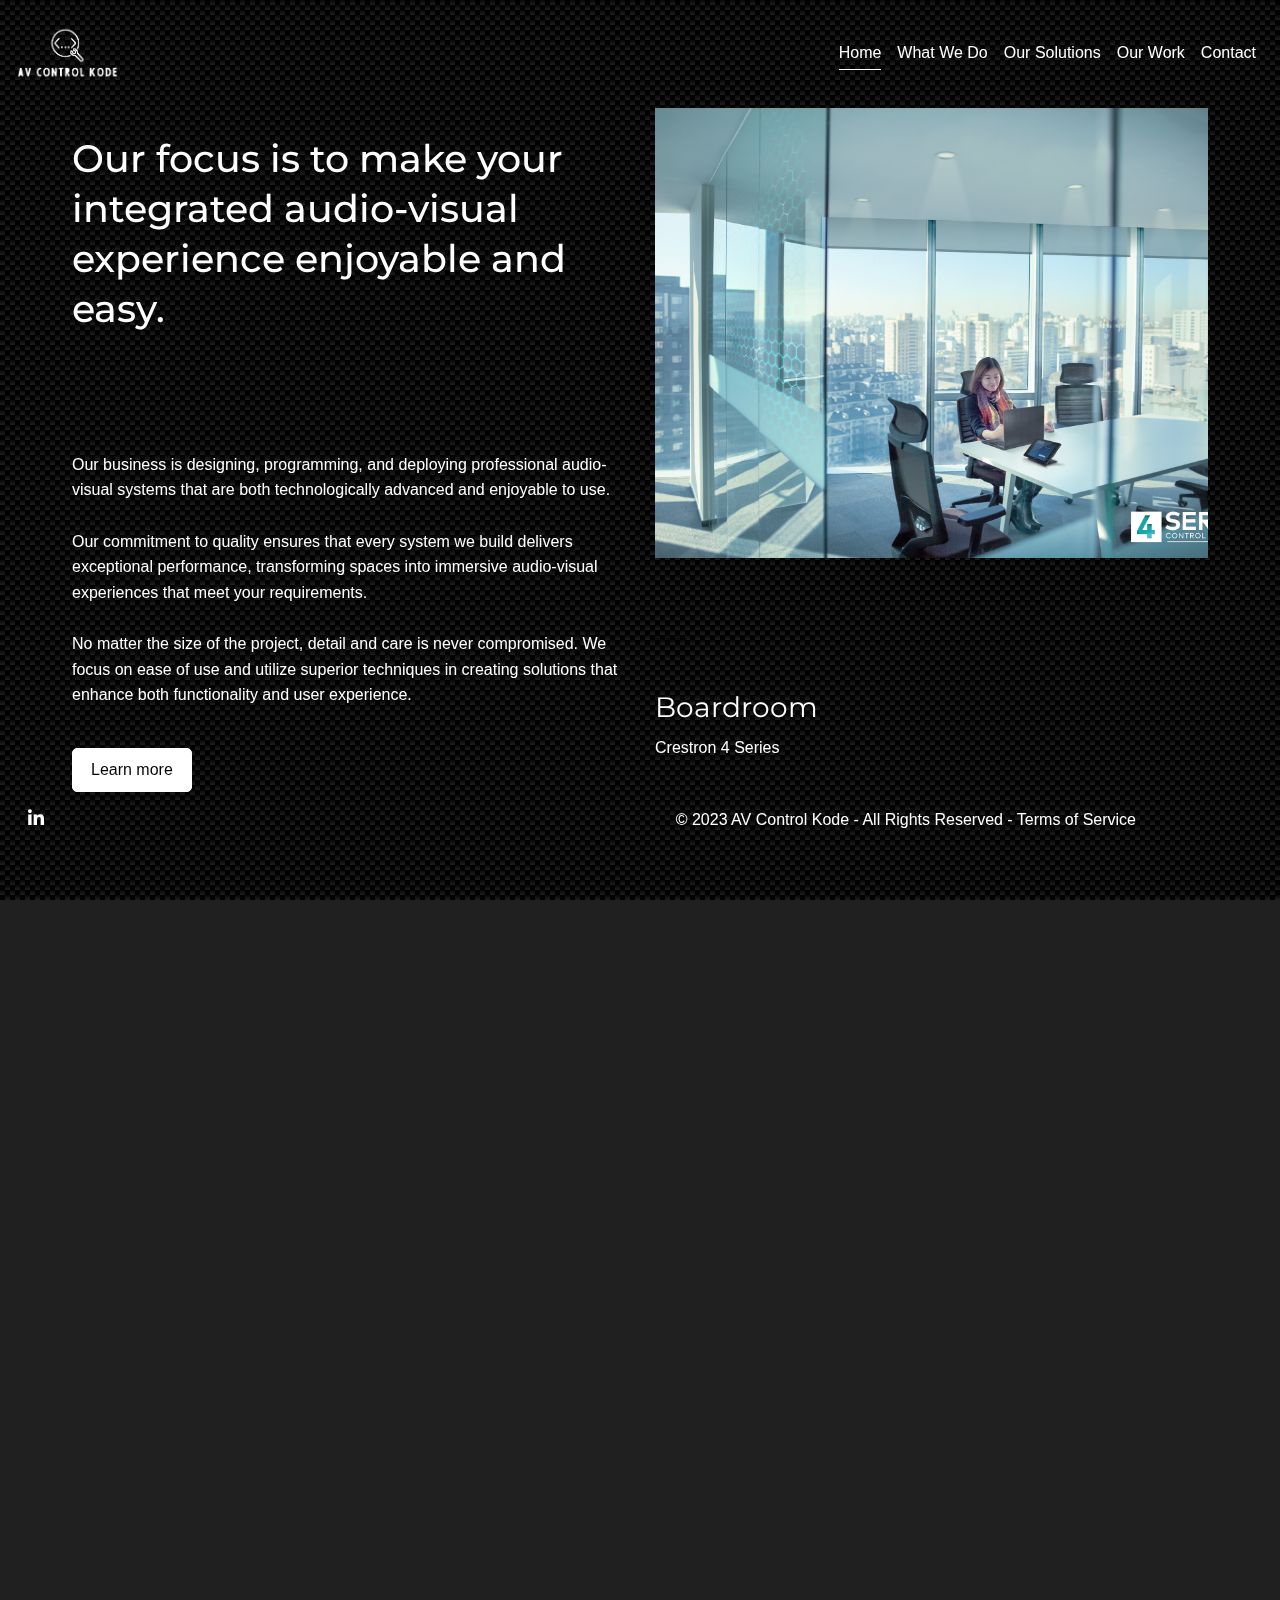
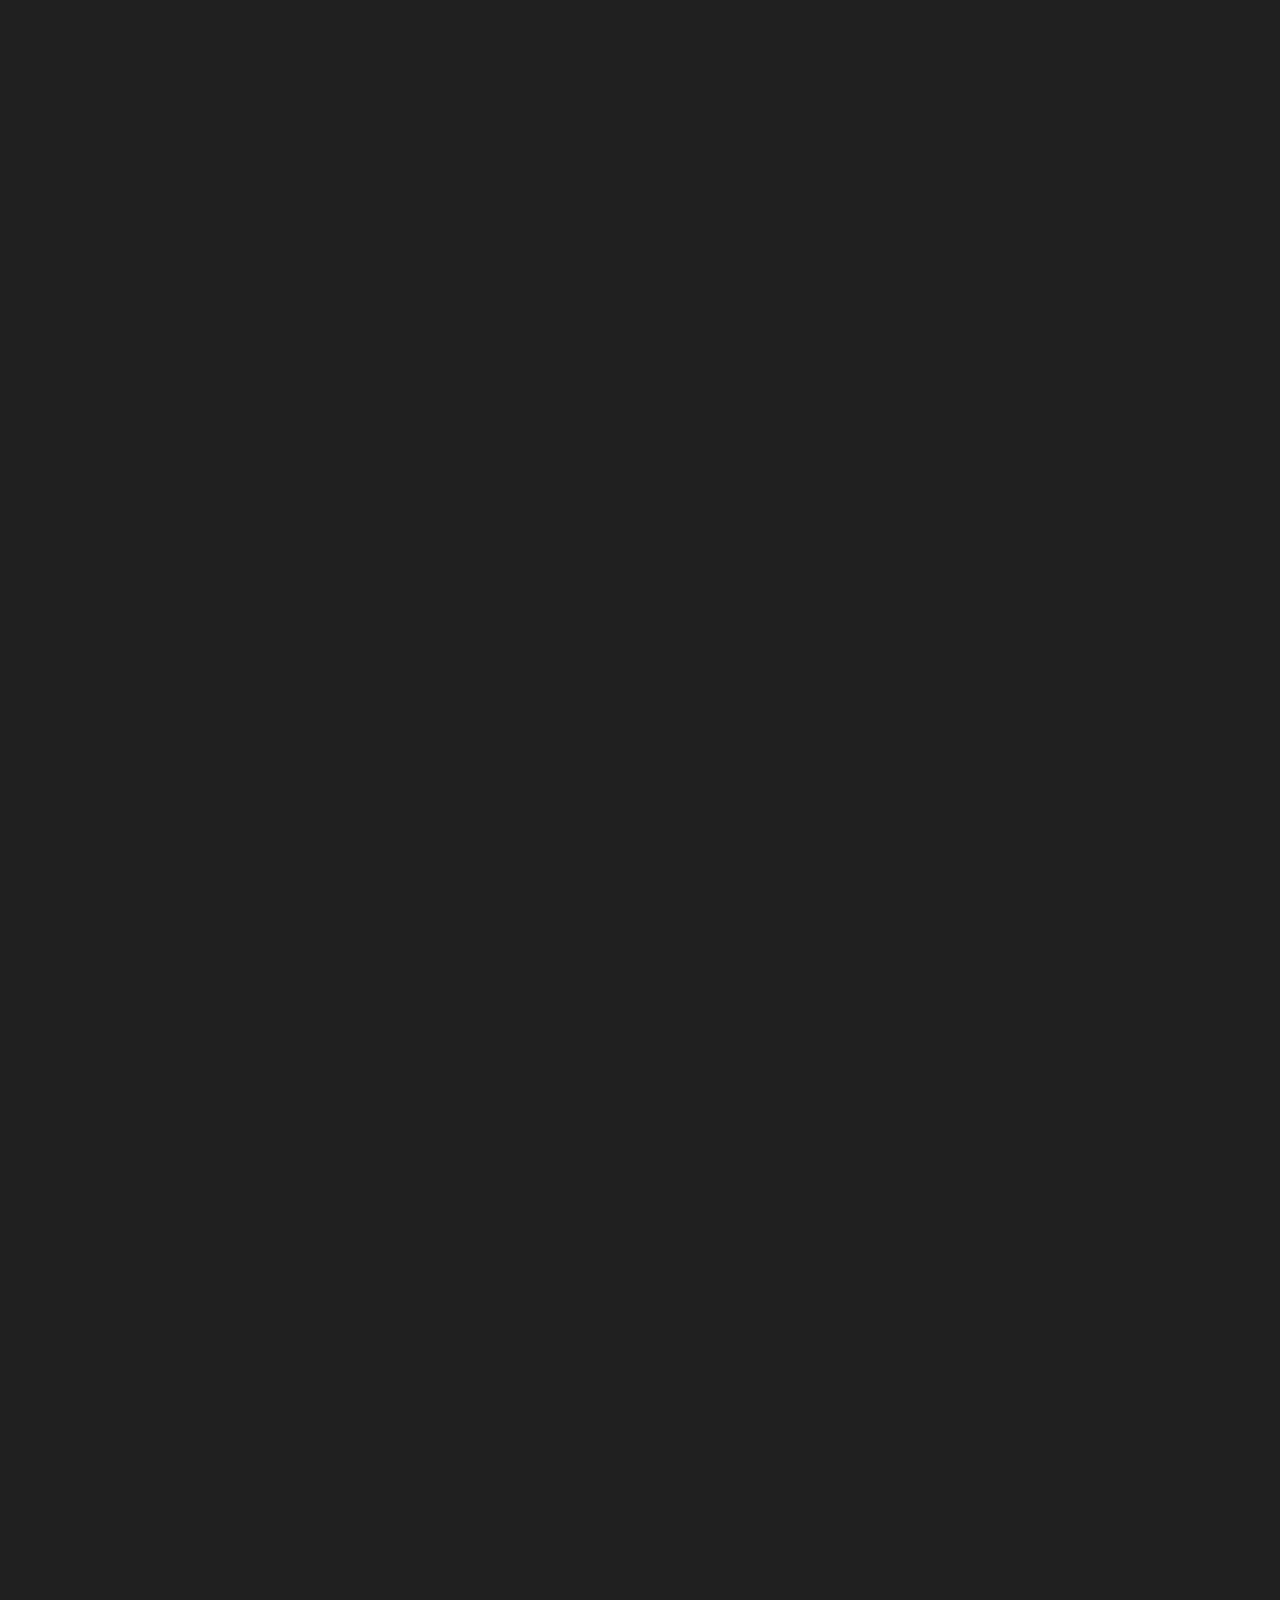
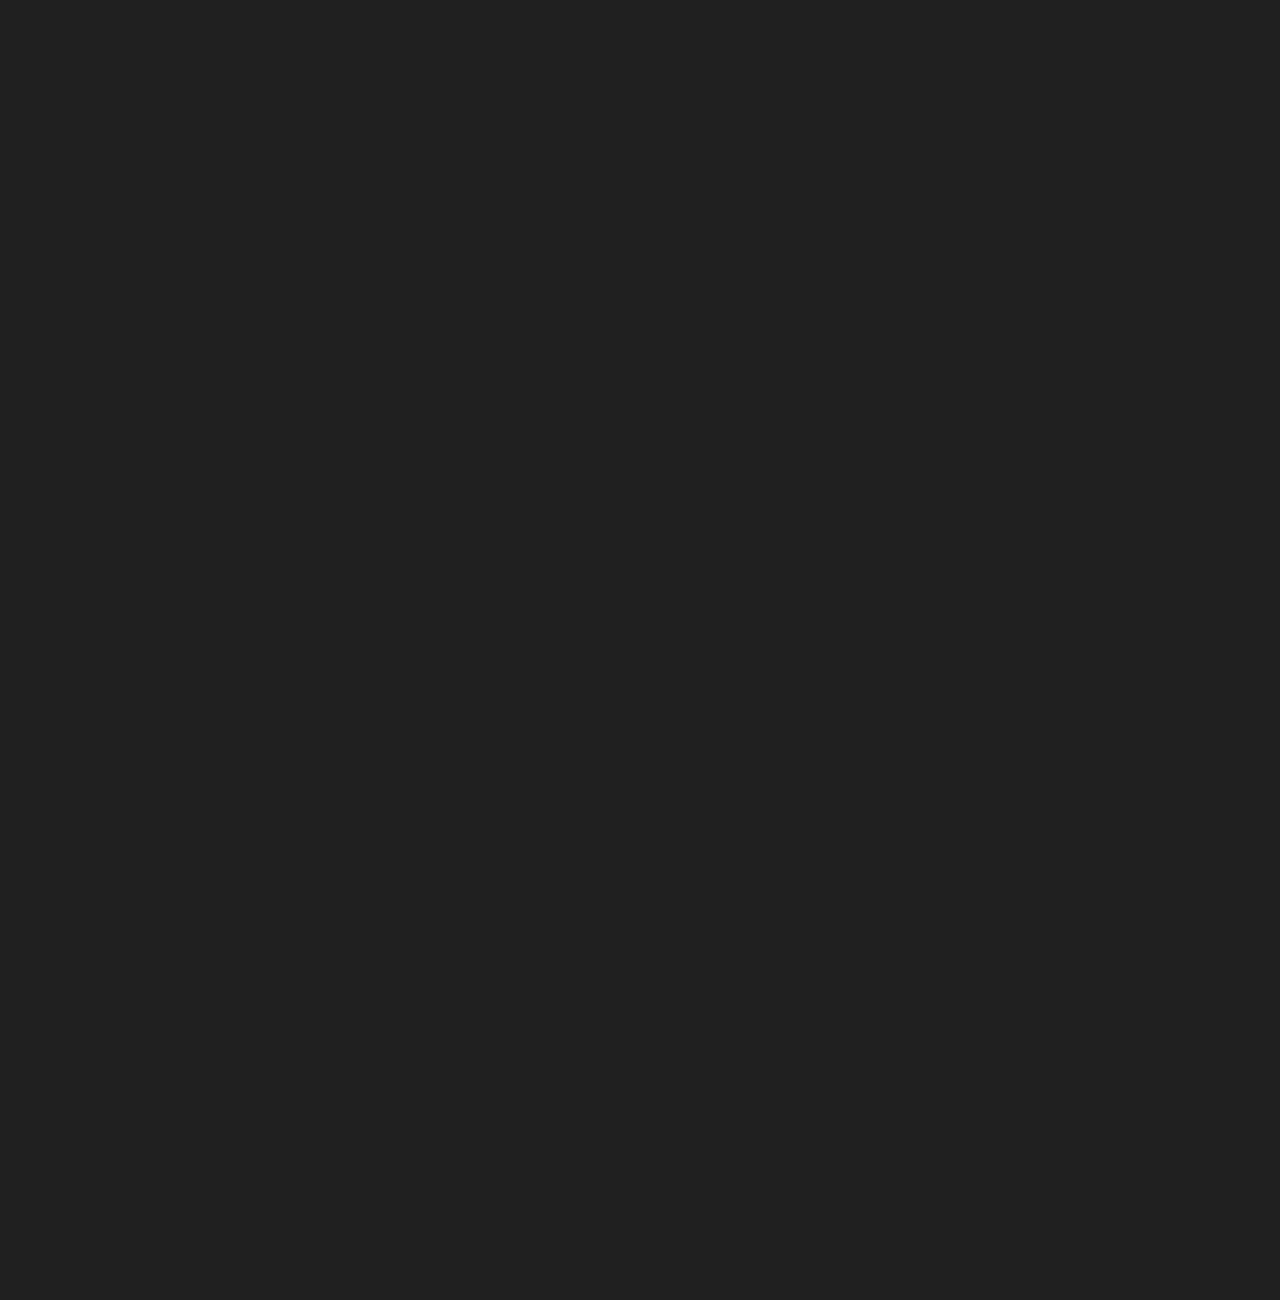
==== commit 518fa28b: "adding content for the maiin page" ====
--- a/index.html
+++ b/index.html
@@ -134,7 +134,8 @@
         <a href="#what-we-do" class="btn btn-white mr-3 scrollto animated" data-animation="fadeInUp" data-animation-delay="400">Learn more</a>
       </div>
       <div class="col-12 col-lg-6">
-        <div class="slider animated" data-animation="fadeInUp" data-animation-delay="300" data-slick='{"dots": false, "autoplay": true, "autoplaySpeed": 6000}'>
+        <div class="slider animated" data-animation="fadeInUp" data-animation-delay="300" data-slick='{"dots": false, "autoplay": true, "autoplaySpeed": 6000, "arrows": false}'>
+
 
           <div class="portfolio-item mb-9">
             <div class="row">
@@ -340,16 +341,28 @@
               <h2 class="animated mb-4" data-animation="fadeInUp">What We Do</h2>
               <p class="animated" data-animation="fadeInUp" data-animation-delay="150">
                 <span>
-                  At AV Control Kode, we're dedicated to revolutionizing your audiovisual experience. 
-                  Our team excels in the meticulous programming, seamless deployment, and meticulous commissioning of state-of-the-art audiovisual systems. 
+                    At AV Control Kode, we're dedicated to revolutionising your audiovisual experience.
+                    We begin by having discussions, emails, meetings about your requirements. 
+                    Visit the space, understand the context, the challenges, and become engaged with what the system needs. 
                   <p>
-                  But we don't stop there. 
+                    We assist with the design, from it being a fresh design to reviewing existing documentation, 
+                    detail is key.
+                    Then, we really shine with our meticulous programming, seamless deployment, 
+                    and thorough commissioning of the entire system.
+                    But we don't stop there.
                   <p>
-                  We understand that every project is unique, which is why we offer comprehensive design services tailored to your specific needs. 
+                    We conduct user training, where not only are we demonstrating what we have delivered 
+                    is meeting requirements but validate that the solution is providing a great user experience as well. 
+                    If revision is required, we act immediately.And finally, hand-over of your documents, code, 
+                    and important information related to the system, it’s yours.
                 </p>
-                  From conceptualisation to execution, we ensure that every aspect of your audiovisual setup is perfectly crafted to enhance your space and exceed your expectations.
+                    From conceptualisation to execution, we ensure that every aspect of your audio-visual 
+                    integration is perfectly crafted to enhance your space and exceed your expectations.
                 </p>
-                  Whether you're looking to transform your boardroom, upgrade your auditorium, or create an immersive entertainment space, we have the expertise and passion to bring your vision to life.
+                    Whether you're looking to transform your boardroom, upgrade your auditorium, or create an 
+                    immersive entertainment space, 
+                    we have the expertise and passion to bring your vision to life. 
+                    With AV Control Kode engaged, the future of audio-visual innovation is within reach.
                 </span>
                   With AV Control Kode, the future of audiovisual innovation is within reach."
                 </span>
@@ -407,7 +420,7 @@
         </div>
       </section>
 
-      <!-- Section - Our solutions -->
+      <!-- Section - Our His -->
       <section class="ln-section d-xl-flex" data-anchor="our-solutions" data-tooltip="Our solutions" data-ui="light" data-navbar="navbar-dark">
         <div class="overlay overlay-advanced">
           <div class="overlay-inner bg-image-holder bg-cover">
@@ -467,11 +480,13 @@
         <div class="container align-self-xl-center">
           <div class="row mb-8">
             <div class="col-12 col-xl-6">
+              <br>
+              <br>
               <h2 class="mb-4 animated" data-animation="fadeInUp">Our Work</h2>
               <p class="animated" data-animation="fadeInUp" data-animation-delay="150">
                 We specialize in enhancing and deploying systems for a variety of spaces, including Microsoft Teams and Zoom Rooms, 
                 classrooms, school halls, lecture theatres, teaching spaces, function and training rooms, boardrooms, courtrooms, 
-                streaming studios, entertainment venues like pubs and clubs, art galleries, cruise ships, and high-end residences.
+                streaming studios, entertainment venues like pubs and clubs, art galleries, cruise ships, and high-end residences.<br>
                 <br>
                 <span> 
                 If you can imagine it, we can make it easier to operate or automate with our programming expertise.
@@ -480,7 +495,8 @@
               </p>
             </div>
           </div>
-          <div class="slider animated" data-animation="fadeInUp" data-animation-delay="300" data-slick='{"dots": true}'>
+          <div class="slider animated" data-animation="fadeInUp" data-animation-delay="300" data-slick='{"dots": false, "autoplay": true, "autoplaySpeed": 6000, "arrows": false}'>
+
 
             <div>
               <div class="portfolio-item mb-8">
--- a/assets/css/theme.css
+++ b/assets/css/theme.css
@@ -20447,4 +20447,6 @@
 
 .slick-dotted.slick-slider.dots-light .slick-dots li button {
   background: #fff;
-}+}
+
+
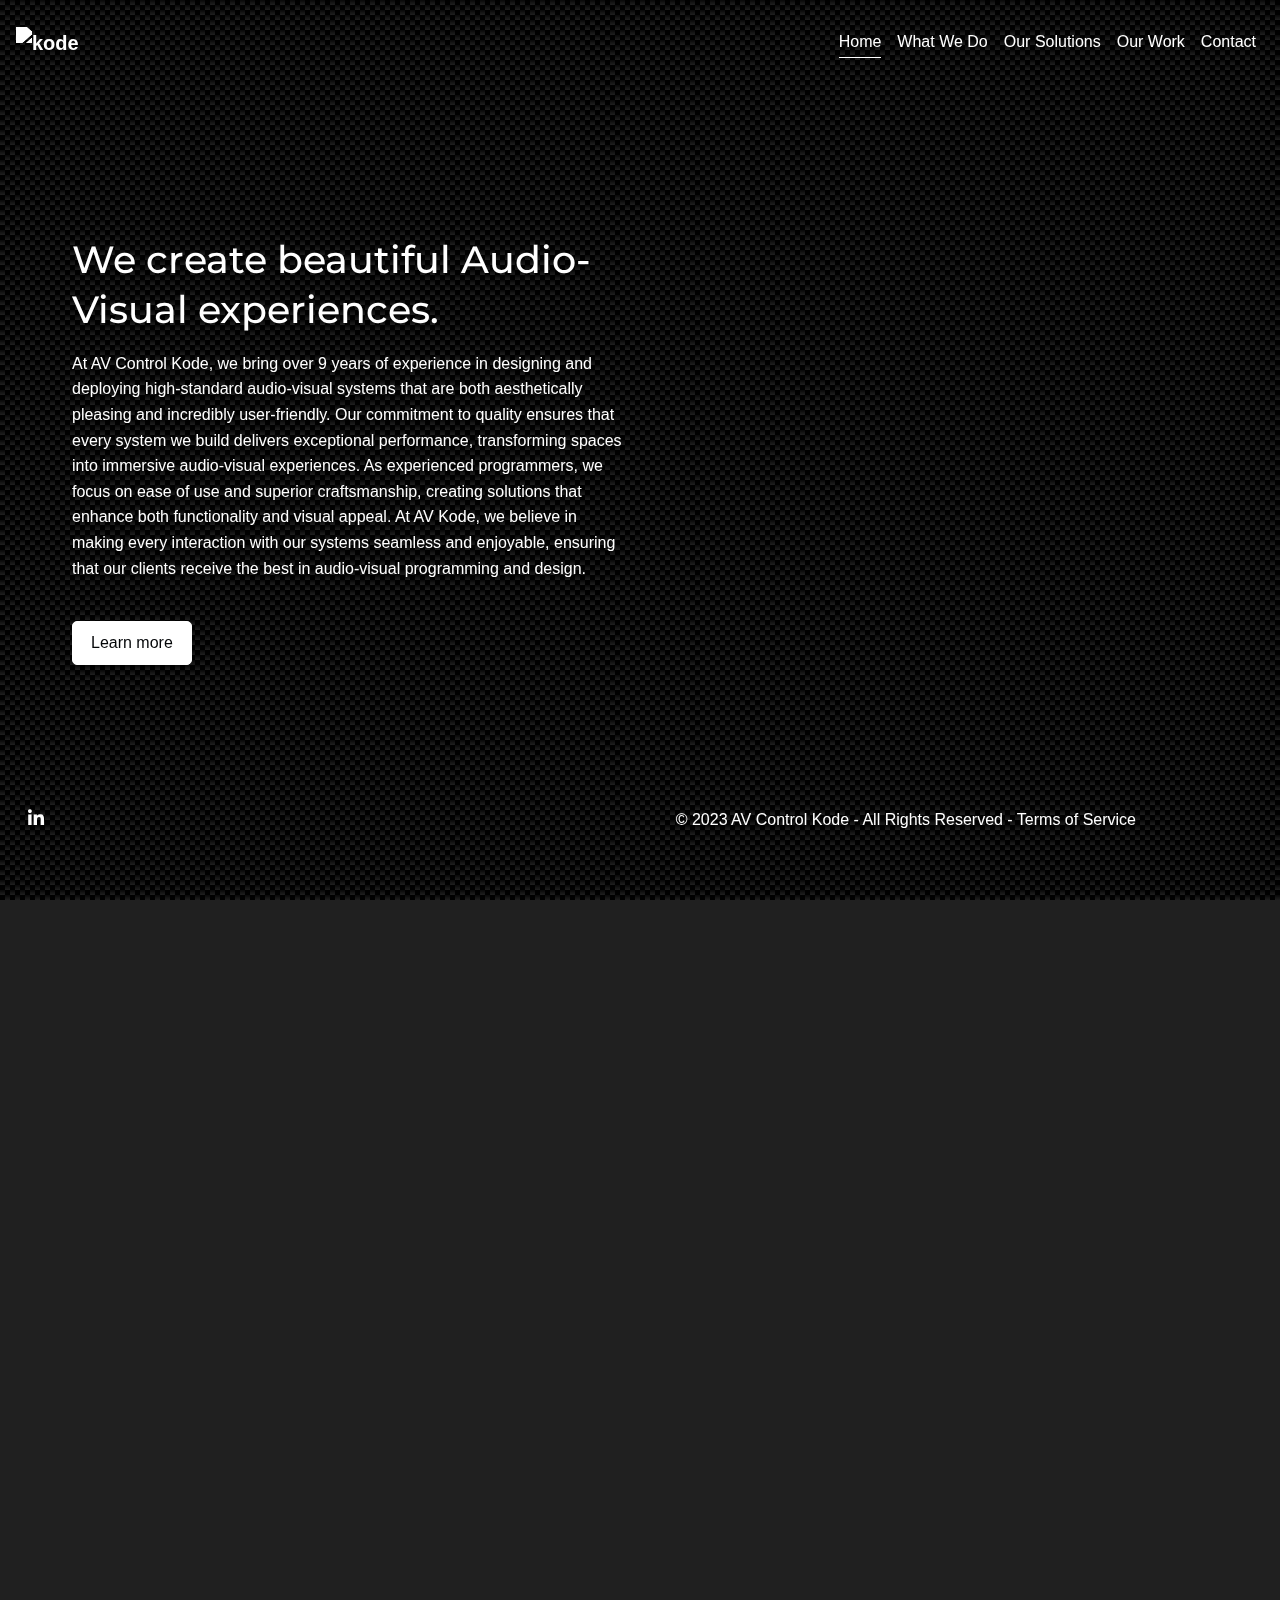
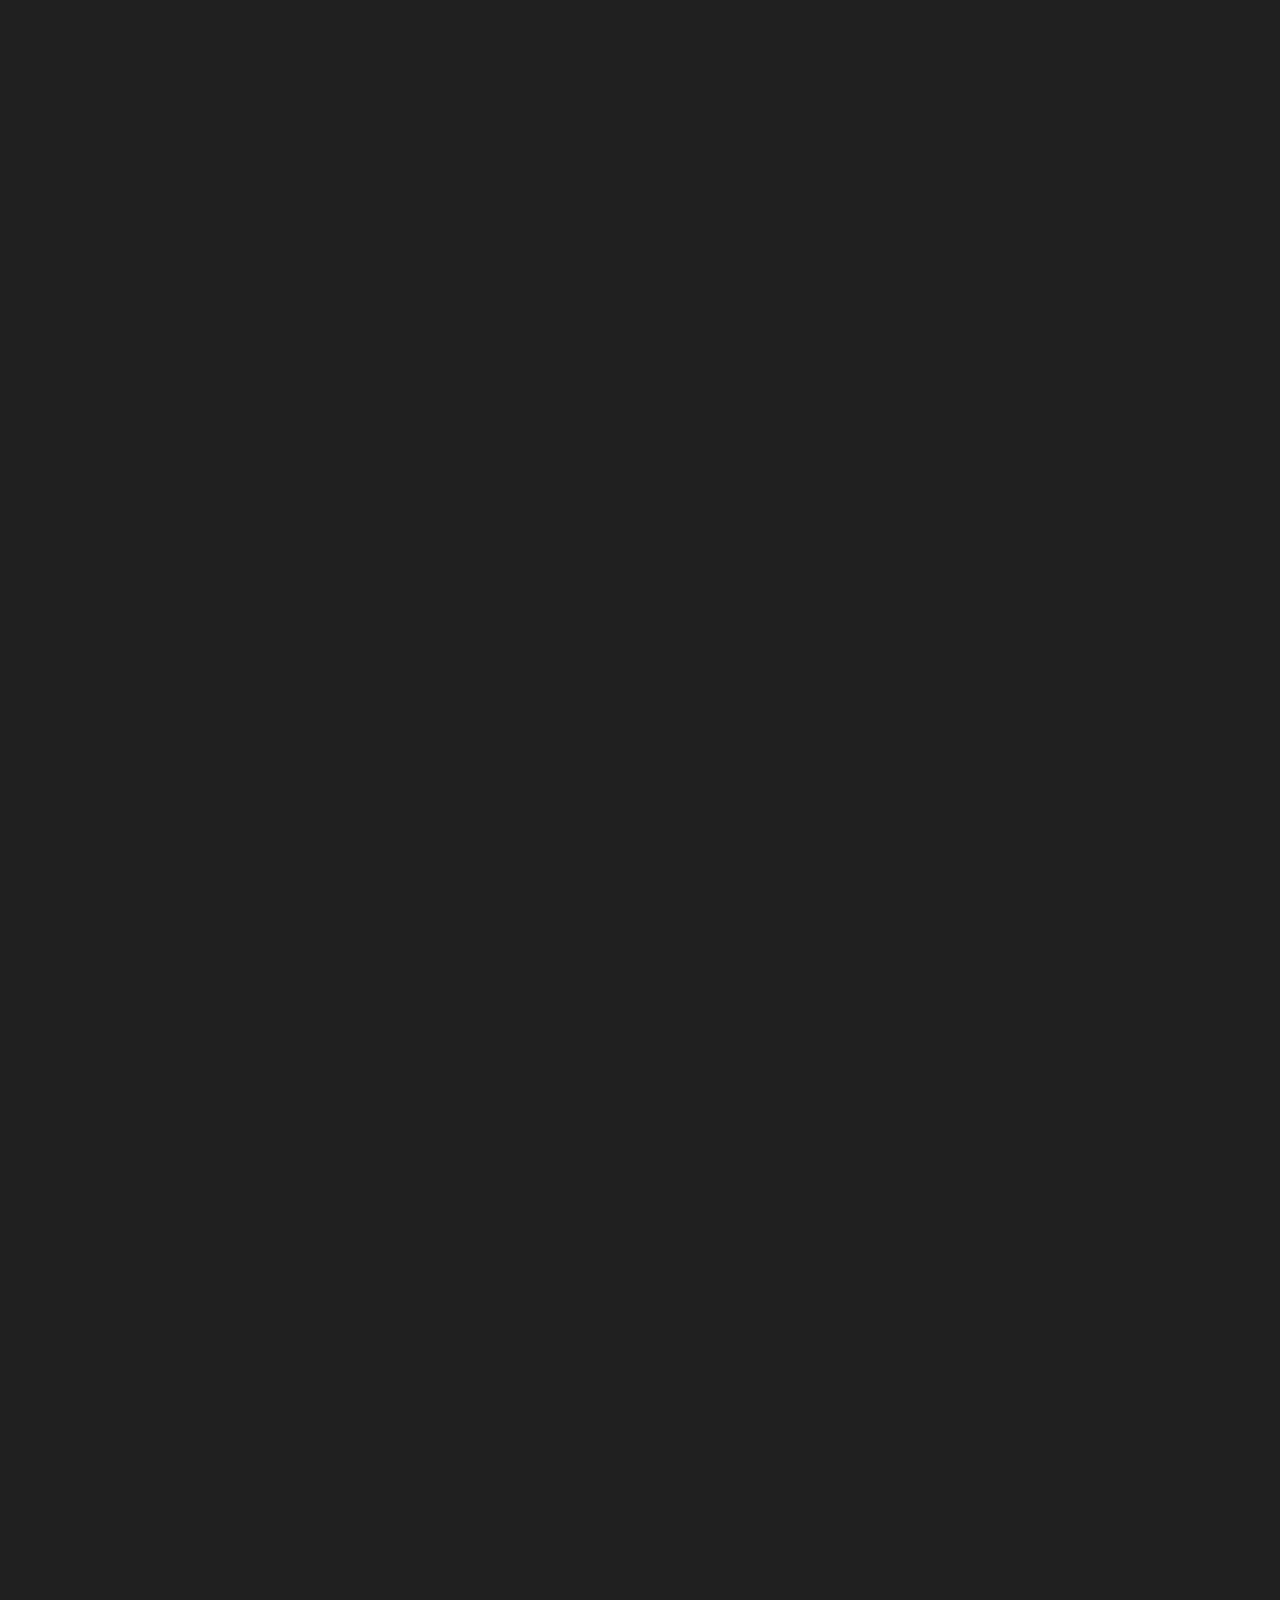
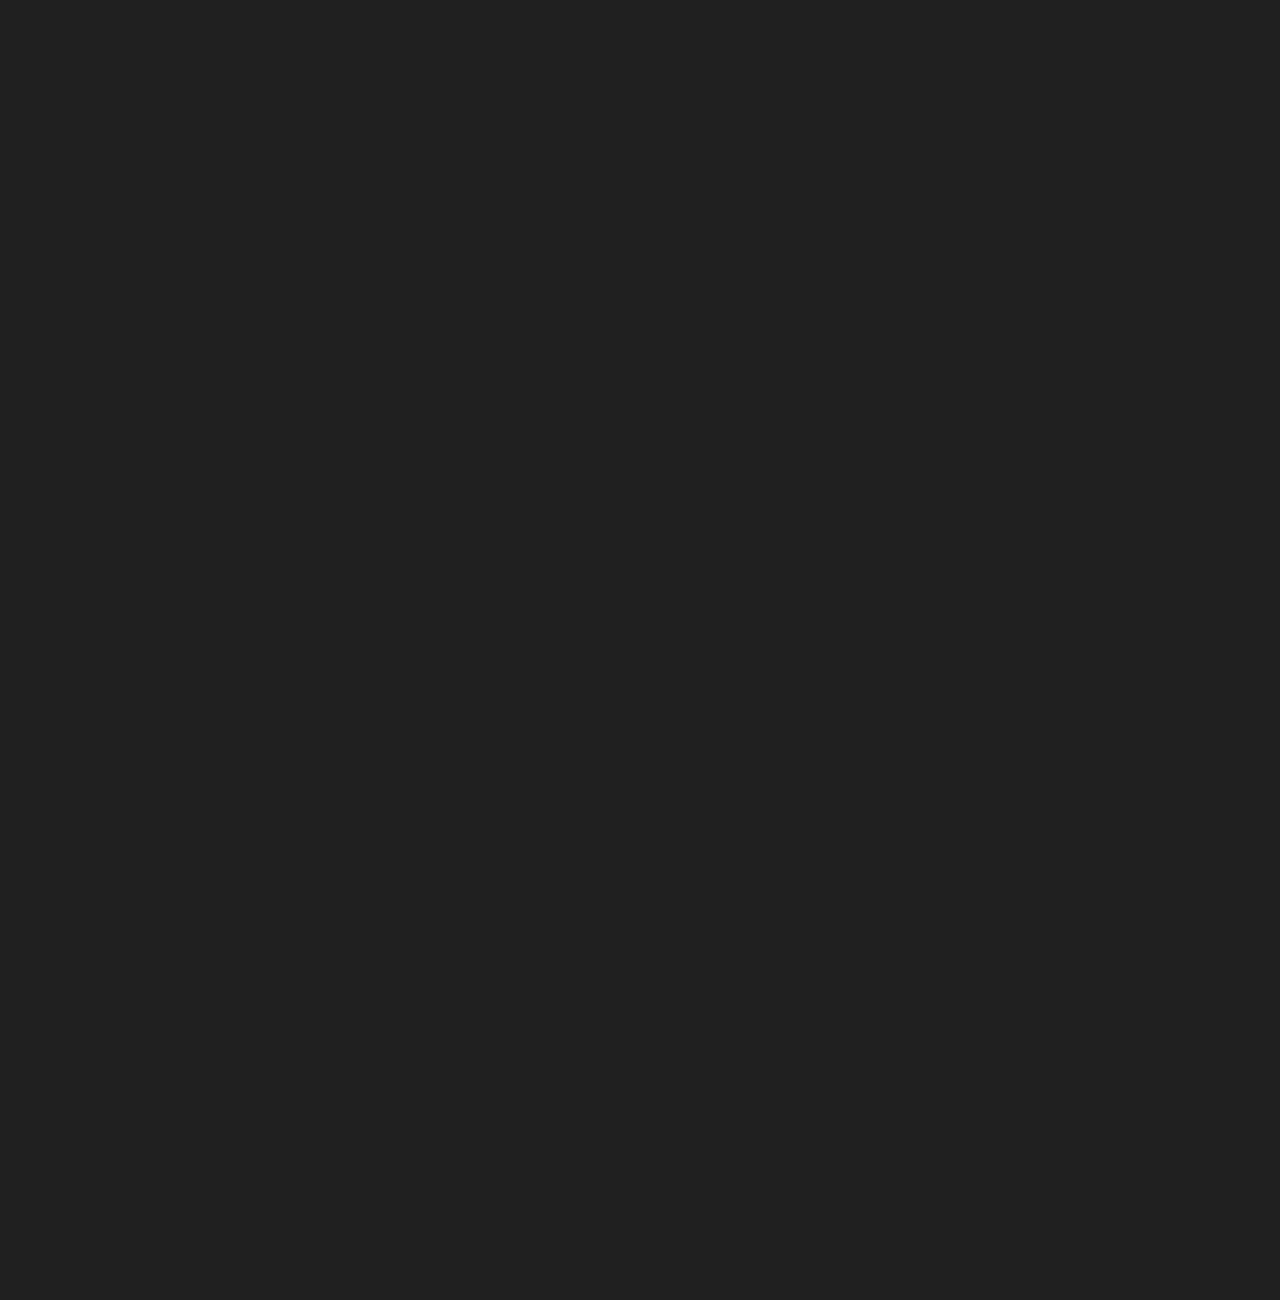
==== commit ce329a80: "creating history section" ====
--- a/index.html
+++ b/index.html
@@ -47,7 +47,7 @@
 
       <!-- LOGO -->
       <a class="navbar-brand" href="#">
-        <img src="assets/images/portfolio/ACK_2.png" 
+        <img src="assets/images/ACK_2.png" 
         class="navbar-brand-img" alt="kode">
       </a>
 
@@ -107,233 +107,33 @@
     <!-- Fullpage content -->
     <div class="ln-fullpage" data-navigation="true">
 
-   <!-- Section - Home -->
-<section class="ln-section d-flex min-vh-100" data-anchor="home" data-tooltip="Home" data-ui="light" data-navbar="navbar-dark">
-  <div class="overlay overlay-advanced">
-    <div class="overlay-inner bg-image-holder bg-cover bg-bottom-center">
-      <img src="assets/images/image.jpg" alt="background">
-    </div>
-    <div class="overlay-inner bg-dark opacity-70"></div>
-  </div>
-  <div class="container align-self-center text-white">
-    <div class="row">
-      <div class="col-12 col-lg-6">
-        <br>
-        <h1 class="mb-4 animated" data-animation="fadeInUp">
-          Our focus is to make your integrated audio-visual experience enjoyable and easy.
-        </h1>
-        <br>
-        <br>
-        <br>
-        <br>
-        <p class="mb-7 animated" data-animation="fadeInUp" data-animation-delay="200">
-          Our business is designing, programming, and deploying professional audio-visual systems that are both technologically advanced and enjoyable to use.<br><br>
-          Our commitment to quality ensures that every system we build delivers exceptional performance, transforming spaces into immersive audio-visual experiences that meet your requirements.<br><br>
-          No matter the size of the project, detail and care is never compromised. We focus on ease of use and utilize superior techniques in creating solutions that enhance both functionality and user experience.
-        </p>
-        <a href="#what-we-do" class="btn btn-white mr-3 scrollto animated" data-animation="fadeInUp" data-animation-delay="400">Learn more</a>
-      </div>
-      <div class="col-12 col-lg-6">
-        <div class="slider animated" data-animation="fadeInUp" data-animation-delay="300" data-slick='{"dots": false, "autoplay": true, "autoplaySpeed": 6000, "arrows": false}'>
-
-
-          <div class="portfolio-item mb-9">
-            <div class="row">
-              <div class="col-12 mb-4 mb-lg-6">
-                <div class="item-media">
-                  <a href="assets/images/portfolio/index-portfoilo/Art_2020_4-Series_Lifestyle_02A_v2.jpeg"class="mfp-image">
-                    <div class="media-container">
-                      <div class="bg-image-holder bg-cover">
-                        <img src="assets/images/portfolio/index-portfoilo/Art_2020_4-Series_Lifestyle_02A_v2.jpeg" alt="Boardroom">
-                      </div>
-                    </div>
-                  </a>
-                </div>
-              </div>
-              <div class="col-12">
-                <div class="pt-lg-8">
-                  <div class="divider divider-alt bg-dark mt-0 mb-8 d-none d-lg-block"></div>
-                  <h4 class="h3 item-title">Boardroom</h4>
-                  <p class="item-cat">Crestron 4 Series</p>
-                </div>
-              </div>
-            </div>
-          </div>
-          <!-- Additional gallery items -->
-          <div class="portfolio-item mb-9">
-            <div class="row">
-              <div class="col-12 mb-4 mb-lg-6">
-                <div class="item-media">
-                  <a href="assets/images/portfolio/index-portfoilo/Art_2021_DMPS-Lite_Lecture_Hall_v2.jpg" class="mfp-image">
-                    <div class="media-container">
-                      <div class="bg-image-holder bg-cover">
-                        <img src="assets/images/portfolio/index-portfoilo/Art_2021_DMPS-Lite_Lecture_Hall_v2.jpg" alt="Lecture Hall">
-                      </div>
-                    </div>
-                  </a>
-                </div>
-              </div>
-              <div class="col-12">
-                <div class="pt-lg-8">
-                  <div class="divider divider-alt bg-dark mt-0 mb-8 d-none d-lg-block"></div>
-                  <h4 class="h3 item-title">Lecture Hall</h4>
-                  <p class="item-cat">Crestron DMPS-Lite</p>
-                </div>
-              </div>
-            </div>
-          </div>
-
-          <div class="portfolio-item mb-9">
-            <div class="row">
-              <div class="col-12 mb-4 mb-lg-6">
-                <div class="item-media">
-                  <a href="assets/images/portfolio/project-7.jpg" class="mfp-image">
-                    <div class="media-container">
-                      <div class="bg-image-holder bg-cover">
-                        <img src="assets/images/portfolio/index-portfoilo/FlexMM_situ_photo_2.jpg" alt="Teams Room">
-                      </div>
-                    </div>
-                  </a>
-                </div>
-              </div>
-              <div class="col-12">
-                <div class="pt-lg-8">
-                  <div class="divider divider-alt bg-dark mt-0 mb-8 d-none d-lg-block"></div>
-                  <h4 class="h3 item-title">Teams Room</h4>
-                  <p class="item-cat">Crestron Flex</p>
-                </div>
-              </div>
-            </div>
-          </div>
-
-          <div class="portfolio-item mb-9">
-            <div class="row">
-              <div class="col-12 mb-4 mb-lg-6">
-                <div class="item-media">
-                  <a href="assets/images/portfolio/project-7.jpg" class="mfp-image">
-                    <div class="media-container">
-                      <div class="bg-image-holder bg-cover">
-                        <img src="assets/images/portfolio/index-portfoilo/Illus_2022_Flex_Home-01_v1.jpeg" alt="">
-                      </div>
-                    </div>
-                  </a>
-                </div>
-              </div>
-              <div class="col-12">
-                <div class="pt-lg-8">
-                  <div class="divider divider-alt bg-dark mt-0 mb-8 d-none d-lg-block"></div>
-                  <h4 class="h3 item-title">Home Floorplan</h4>
-                  <p class="item-cat">Home Designs</p>
-                </div>
-              </div>
-            </div>
-          </div>
-
-          <div class="portfolio-item mb-9">
-            <div class="row">
-              <div class="col-12 mb-4 mb-lg-6">
-                <div class="item-media">
-                  <a href="assets/images/portfolio/project-7.jpg" class="mfp-image">
-                    <div class="media-container">
-                      <div class="bg-image-holder bg-cover">
-                        <img src="assets/images/portfolio/index-portfoilo//Install_2022-04_VirtualControl_VC-4_Servers.jpg" alt="">
-                      </div>
-                    </div>
-                  </a>
-                </div>
-              </div>
-              <div class="col-12">
-                <div class="pt-lg-8">
-                  <div class="divider divider-alt bg-dark mt-0 mb-8 d-none d-lg-block"></div>
-                  <h4 class="h3 item-title">Virtual Control</h4>
-                  <p class="item-cat">Crestron VC-4 Servers</p>
-                </div>
-              </div>
-            </div>
-          </div>
-
-          <div class="portfolio-item mb-9">
-            <div class="row">
-              <div class="col-12 mb-4 mb-lg-6">
-                <div class="item-media">
-                  <a href="assets/images/portfolio/project-7.jpg" class="mfp-image">
-                    <div class="media-container">
-                      <div class="bg-image-holder bg-cover">
-                        <img src="assets/images/portfolio/index-portfoilo/Install_2022-04_VirtualControl_VC-4_TS-1070_AVF1.jpeg" alt="">
-                      </div>
-                    </div>
-                  </a>
-                </div>
-              </div>
-              <div class="col-12">
-                <div class="pt-lg-8">
-                  <div class="divider divider-alt bg-dark mt-0 mb-8 d-none d-lg-block"></div>
-                  <h4 class="h3 item-title">Virtual Control</h4>
-                  <p class="item-cat">Crestron TS-1070</p>
-                </div>
-              </div>
-            </div>
-          </div>
-
-
-          <div class="portfolio-item mb-9">
-            <div class="row">
-              <div class="col-12 mb-4 mb-lg-6">
-                <div class="item-media">
-                  <a href="assets/images/portfolio/project-7.jpg" class="mfp-image">
-                    <div class="media-container">
-                      <div class="bg-image-holder bg-cover">
-                        <img src="assets/images/portfolio/index-portfoilo/Install_2022_DM_HD-RX_01A_v2.jpeg" alt="">
-                      </div>
-                    </div>
-                  </a>
-                </div>
-              </div>
-              <div class="col-12">
-                <div class="pt-lg-8">
-                  <div class="divider divider-alt bg-dark mt-0 mb-8 d-none d-lg-block"></div>
-                  <h4 class="h3 item-title">Install</h4>
-                  <p class="item-cat">Photography</p>
-                </div>
-              </div>
-            </div>
-          </div>
-
-          
-          <div class="portfolio-item mb-9">
-            <div class="row">
-              <div class="col-12 mb-4 mb-lg-6">
-                <div class="item-media">
-                  <a href="assets/images/portfolio/project-7.jpg" class="mfp-image">
-                    <div class="media-container">
-                      <div class="bg-image-holder bg-cover">
-                        <img src="assets/images/portfolio/index-portfoilo/Lifestyle_2022-04_VC-4_VirtualControl_IT.jpg" alt="">
-                      </div>
-                    </div>
-                  </a>
-                </div>
-              </div>
-              <div class="col-12">
-                <div class="pt-lg-8">
-                  <div class="divider divider-alt bg-dark mt-0 mb-8 d-none d-lg-block"></div>
-                  <h4 class="h3 item-title">Virtual Control</h4>
-                  <p class="item-cat">IT Support</p>
-                </div>
-              </div>
-            </div>
-          </div>
-
-          
-
-          <!-- Add more gallery items as needed -->
-        </div>
-      </div>
-    </div>
-  </div>
-</section>
-
-
- <!-- Section - What we Do -->
+      <!-- Section - Home -->
+      <section class="ln-section d-flex min-vh-100" data-anchor="home" data-tooltip="Home" data-ui="light" data-navbar="navbar-dark">
+        <div class="overlay overlay-advanced">
+          <div class="overlay-inner bg-image-holder bg-cover bg-bottom-center">
+            <img src="assets/images/image.jpg" alt="background">
+          </div>
+          <div class="overlay-inner bg-dark opacity-70"></div>
+        </div>
+        <div class="container align-self-center text-white">
+          <div class="row">
+            <div class="col-12 col-lg-9 col-xl-6">
+              <h1 class="mb-4 animated" data-animation="fadeInUp">We create beautiful Audio-Visual experiences.</h1>
+              <p class="mb-7 animated" data-animation="fadeInUp" data-animation-delay="200">
+                At AV Control Kode, we bring over 9 years of experience in designing and deploying high-standard audio-visual systems that are both aesthetically pleasing and incredibly user-friendly. 
+                Our commitment to quality ensures that every system we build delivers exceptional performance, transforming spaces into immersive audio-visual experiences. 
+                As experienced programmers, we focus on ease of use and superior craftsmanship, creating solutions that enhance both functionality and visual appeal. 
+                At AV Kode, we believe in making every interaction with our systems seamless and enjoyable, ensuring that our clients receive the best in audio-visual programming and design.
+                </p>
+              <a href="#what-we-do" class="btn btn-white mr-3 scrollto animated" data-animation="fadeInUp" data-animation-delay="400">Learn more</a>
+  
+            </div>
+          </div>
+        </div>
+
+
+      </section>
+
       <section class="ln-section d-xl-flex bg-light" data-anchor="what-we-do" data-tooltip="What we do" data-ui="light" data-navbar="navbar-light">
         <div class="container align-self-xl-center">
           <div class="row">
@@ -341,28 +141,16 @@
               <h2 class="animated mb-4" data-animation="fadeInUp">What We Do</h2>
               <p class="animated" data-animation="fadeInUp" data-animation-delay="150">
                 <span>
-                    At AV Control Kode, we're dedicated to revolutionising your audiovisual experience.
-                    We begin by having discussions, emails, meetings about your requirements. 
-                    Visit the space, understand the context, the challenges, and become engaged with what the system needs. 
+                  At AV Control Kode, we're dedicated to revolutionizing your audiovisual experience. 
+                  Our team excels in the meticulous programming, seamless deployment, and meticulous commissioning of state-of-the-art audiovisual systems. 
                   <p>
-                    We assist with the design, from it being a fresh design to reviewing existing documentation, 
-                    detail is key.
-                    Then, we really shine with our meticulous programming, seamless deployment, 
-                    and thorough commissioning of the entire system.
-                    But we don't stop there.
+                  But we don't stop there. 
                   <p>
-                    We conduct user training, where not only are we demonstrating what we have delivered 
-                    is meeting requirements but validate that the solution is providing a great user experience as well. 
-                    If revision is required, we act immediately.And finally, hand-over of your documents, code, 
-                    and important information related to the system, it’s yours.
+                  We understand that every project is unique, which is why we offer comprehensive design services tailored to your specific needs. 
                 </p>
-                    From conceptualisation to execution, we ensure that every aspect of your audio-visual 
-                    integration is perfectly crafted to enhance your space and exceed your expectations.
+                  From conceptualisation to execution, we ensure that every aspect of your audiovisual setup is perfectly crafted to enhance your space and exceed your expectations.
                 </p>
-                    Whether you're looking to transform your boardroom, upgrade your auditorium, or create an 
-                    immersive entertainment space, 
-                    we have the expertise and passion to bring your vision to life. 
-                    With AV Control Kode engaged, the future of audio-visual innovation is within reach.
+                  Whether you're looking to transform your boardroom, upgrade your auditorium, or create an immersive entertainment space, we have the expertise and passion to bring your vision to life.
                 </span>
                   With AV Control Kode, the future of audiovisual innovation is within reach."
                 </span>
@@ -420,7 +208,7 @@
         </div>
       </section>
 
-      <!-- Section - Our His -->
+      <!-- Section - Our History -->
       <section class="ln-section d-xl-flex" data-anchor="our-solutions" data-tooltip="Our solutions" data-ui="light" data-navbar="navbar-dark">
         <div class="overlay overlay-advanced">
           <div class="overlay-inner bg-image-holder bg-cover">
@@ -434,10 +222,12 @@
               <h2 class="mb-4 animated" data-animation="fadeInUp">A complete Audio Visual solution</h2>
               <p class="animated" data-animation="fadeInUp" data-animation-delay="150"> 
                 <span>
-                  At AV Control Kode, we specialize in top-tier programming for Audio Visual solutions. 
-                  From design to implementation, our experts tailor cutting-edge systems to your needs. 
-                  We craft immersive environments, custom interfaces, and optimize performance to exceed expectations. 
-                  With our commitment to excellence, we guarantee a transformative AV experience."
+                  AV Control Kode was established in 2022, but has audio-visual
+                  system programming experience since 2008.
+                  Whilst AV Control Kode is a small company, we are nimble, responsive, 
+                  and capable in delivering projects expected of much larger companies.
+                  We work with many colleagues in the audio-visual industry, so 
+                  collaboration and collective delivery is welcomed.
                 </span>
 
               </p>
@@ -463,12 +253,36 @@
 
             <div class="col-12 col-lg-6 mb-8 mb-lg-0 animated" data-animation="fadeInUp" data-animation-delay="450">
               <h4>We deliver</h4>
-              <p class="mb-0">Quisque ultrices non velit sit amet consectetur. Cras turpis dolor, facilisis a nibh non, ullamcorper facilisis mauris. Nulla rutrum arcu sed ligula malesuada, quis condimentum eros sollicitudin. Morbi eget lorem turpis. Maecenas id metus sapien. Aliquam et est turpis. Sed sit amet dui vel sapien sagittis pellentesque nec id sem.</p>
+              <p class="mb-0"> 
+                The short list of what we provide:
+                    System Designs
+                    Control System Programming
+                    Audio DSP Programming
+                    System functionality requirements
+                    System audits
+                    User training
+                    User Interface designs with great user experiences
+
+
+              </p>
             </div>
 
             <div class="col-12 col-lg-6 animated" data-animation="fadeInUp" data-animation-delay="600">
               <h4>We create and innovate</h4>
-              <p class="mb-0">Quisque ultrices non velit sit amet consectetur. Cras turpis dolor, facilisis a nibh non, ullamcorper facilisis mauris. Nulla rutrum arcu sed ligula malesuada, quis condimentum eros sollicitudin. Morbi eget lorem turpis. Maecenas id metus sapien. Aliquam et est turpis. Sed sit amet dui vel sapien sagittis pellentesque nec id sem.</p>
+              <p class="mb-0">
+                Working with technology, the learning, adapting, and innovating never stops. 
+                With every project, the state-of-the-art methods are implemented.
+                To achieve this, we ensure we stay current with product options, capabilities, 
+                and arm ourselves with knowledge of the equipment and methodologies to use them to 
+                full potential through training courses and research.
+                AV Control Kode is a registered Crestron Services Provider company.
+                            Crestron Masters Programmer
+                            Extron Authorised Programmer
+                            AMX accredited programmer
+                            Kramer Control certified
+                            QSC certified (in progress)
+
+              </p>
             </div>
 
           </div>
@@ -480,13 +294,11 @@
         <div class="container align-self-xl-center">
           <div class="row mb-8">
             <div class="col-12 col-xl-6">
-              <br>
-              <br>
               <h2 class="mb-4 animated" data-animation="fadeInUp">Our Work</h2>
               <p class="animated" data-animation="fadeInUp" data-animation-delay="150">
                 We specialize in enhancing and deploying systems for a variety of spaces, including Microsoft Teams and Zoom Rooms, 
                 classrooms, school halls, lecture theatres, teaching spaces, function and training rooms, boardrooms, courtrooms, 
-                streaming studios, entertainment venues like pubs and clubs, art galleries, cruise ships, and high-end residences.<br>
+                streaming studios, entertainment venues like pubs and clubs, art galleries, cruise ships, and high-end residences.
                 <br>
                 <span> 
                 If you can imagine it, we can make it easier to operate or automate with our programming expertise.
@@ -495,8 +307,7 @@
               </p>
             </div>
           </div>
-          <div class="slider animated" data-animation="fadeInUp" data-animation-delay="300" data-slick='{"dots": false, "autoplay": true, "autoplaySpeed": 6000, "arrows": false}'>
-
+          <div class="slider animated" data-animation="fadeInUp" data-animation-delay="300" data-slick='{"dots": true}'>
 
             <div>
               <div class="portfolio-item mb-8">
@@ -521,8 +332,6 @@
                 </div>
               </div>
             </div>
-
-
             <div>
               <div class="portfolio-item mb-8">
                 <div class="row">
@@ -546,7 +355,6 @@
                 </div>
               </div>
             </div>
-
             <div>
               <div class="portfolio-item mb-8">
                 <div class="row">
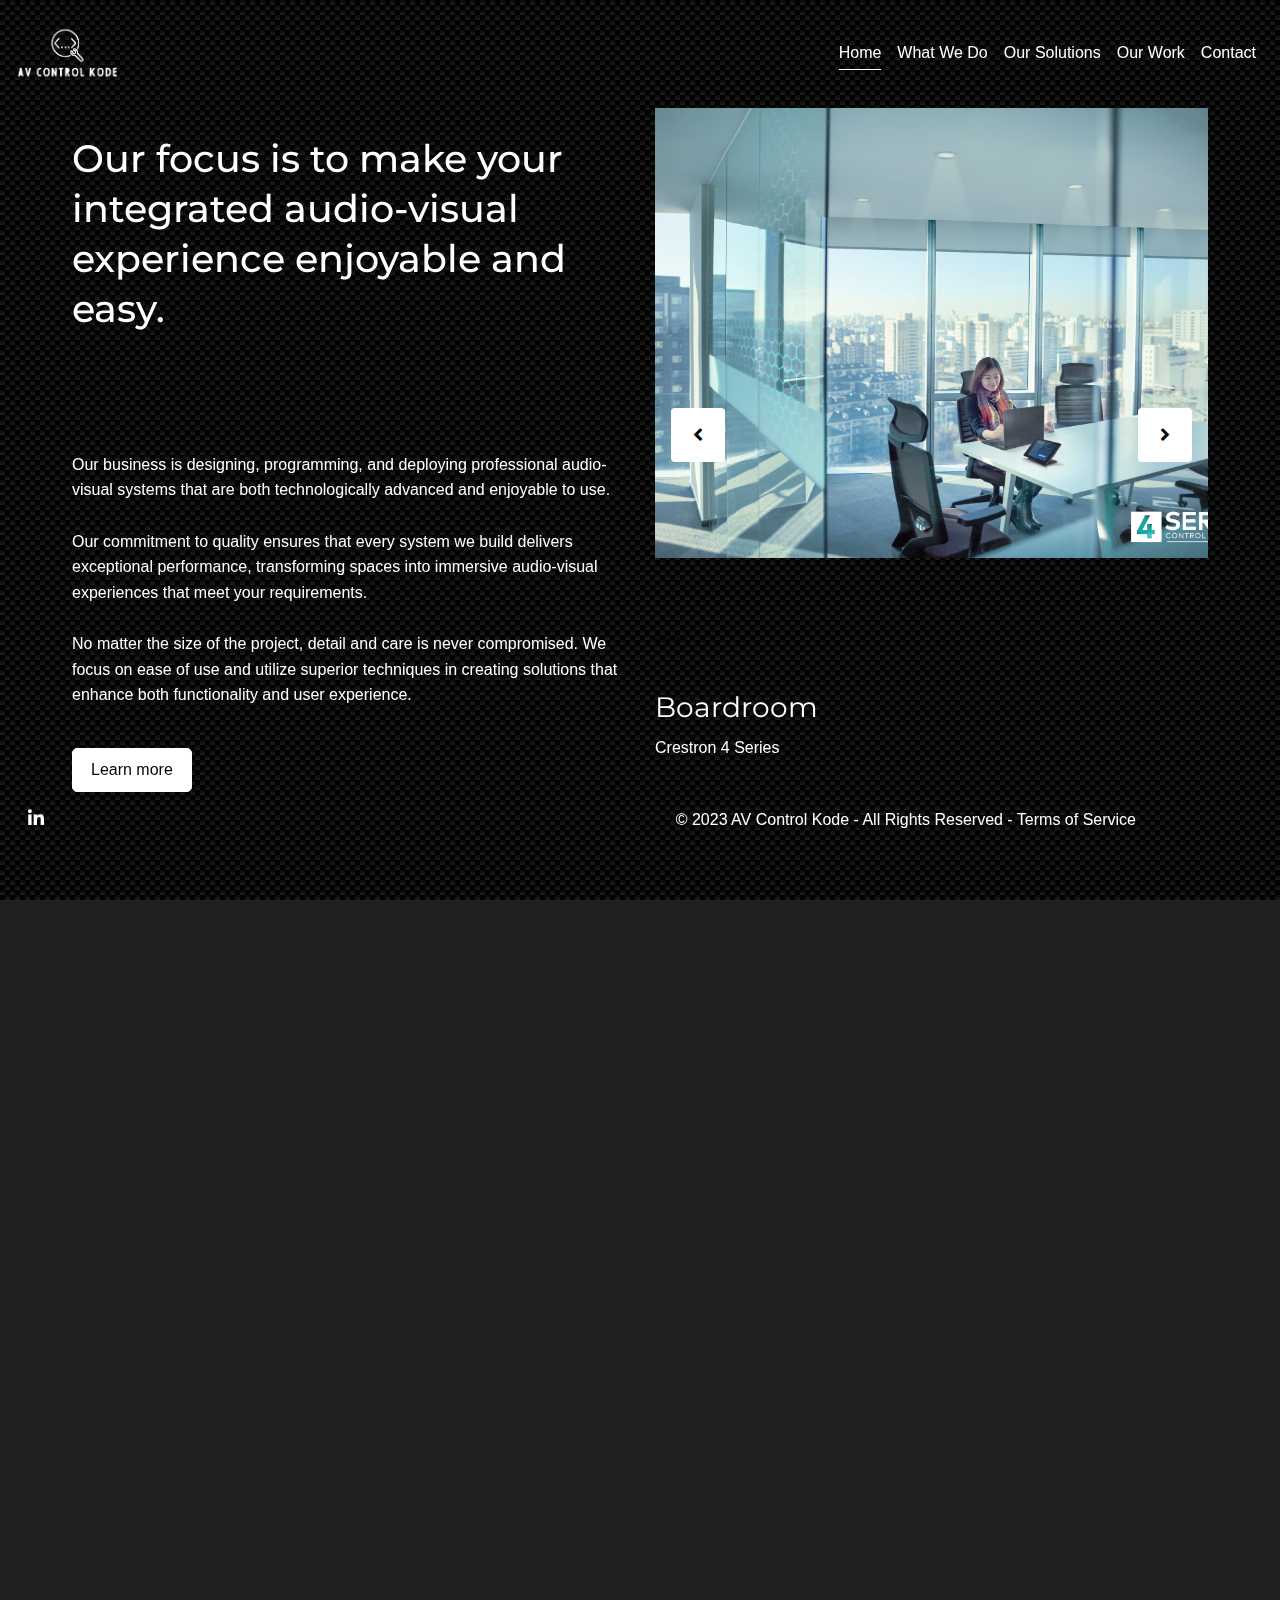
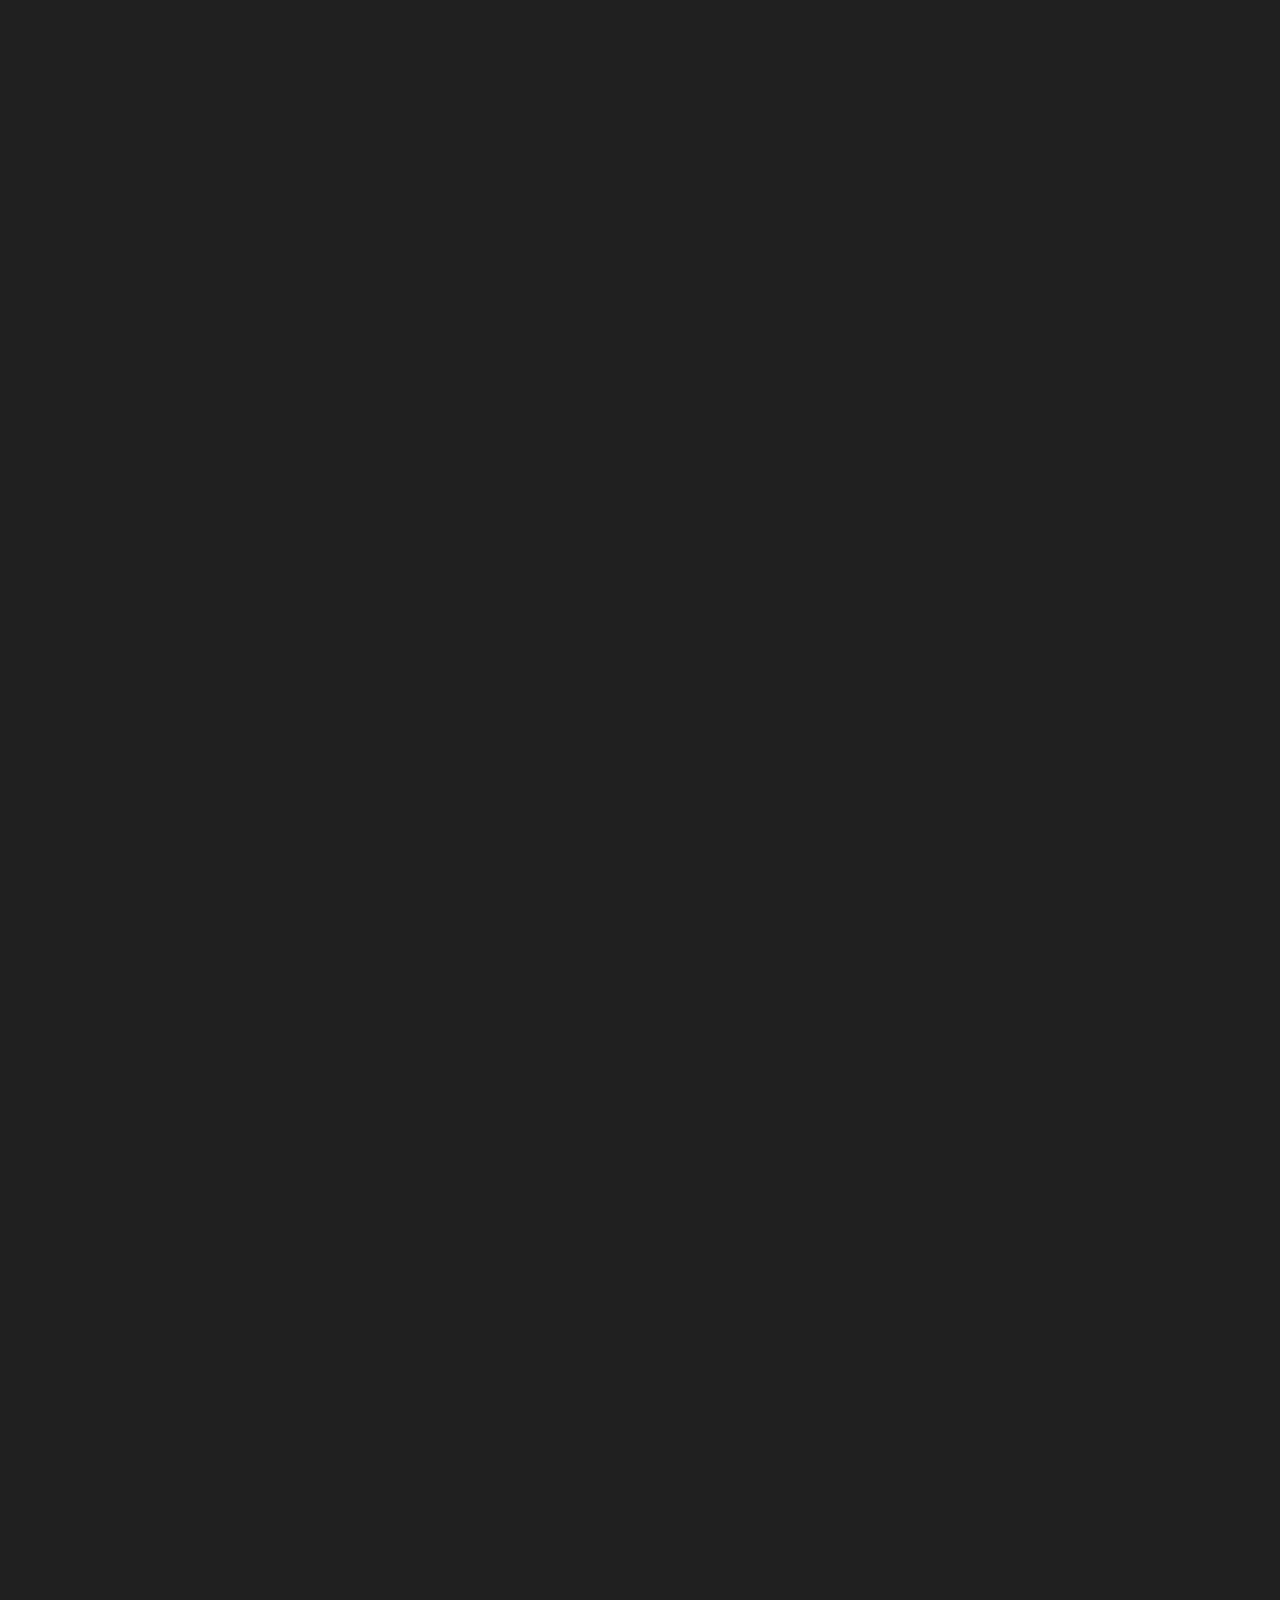
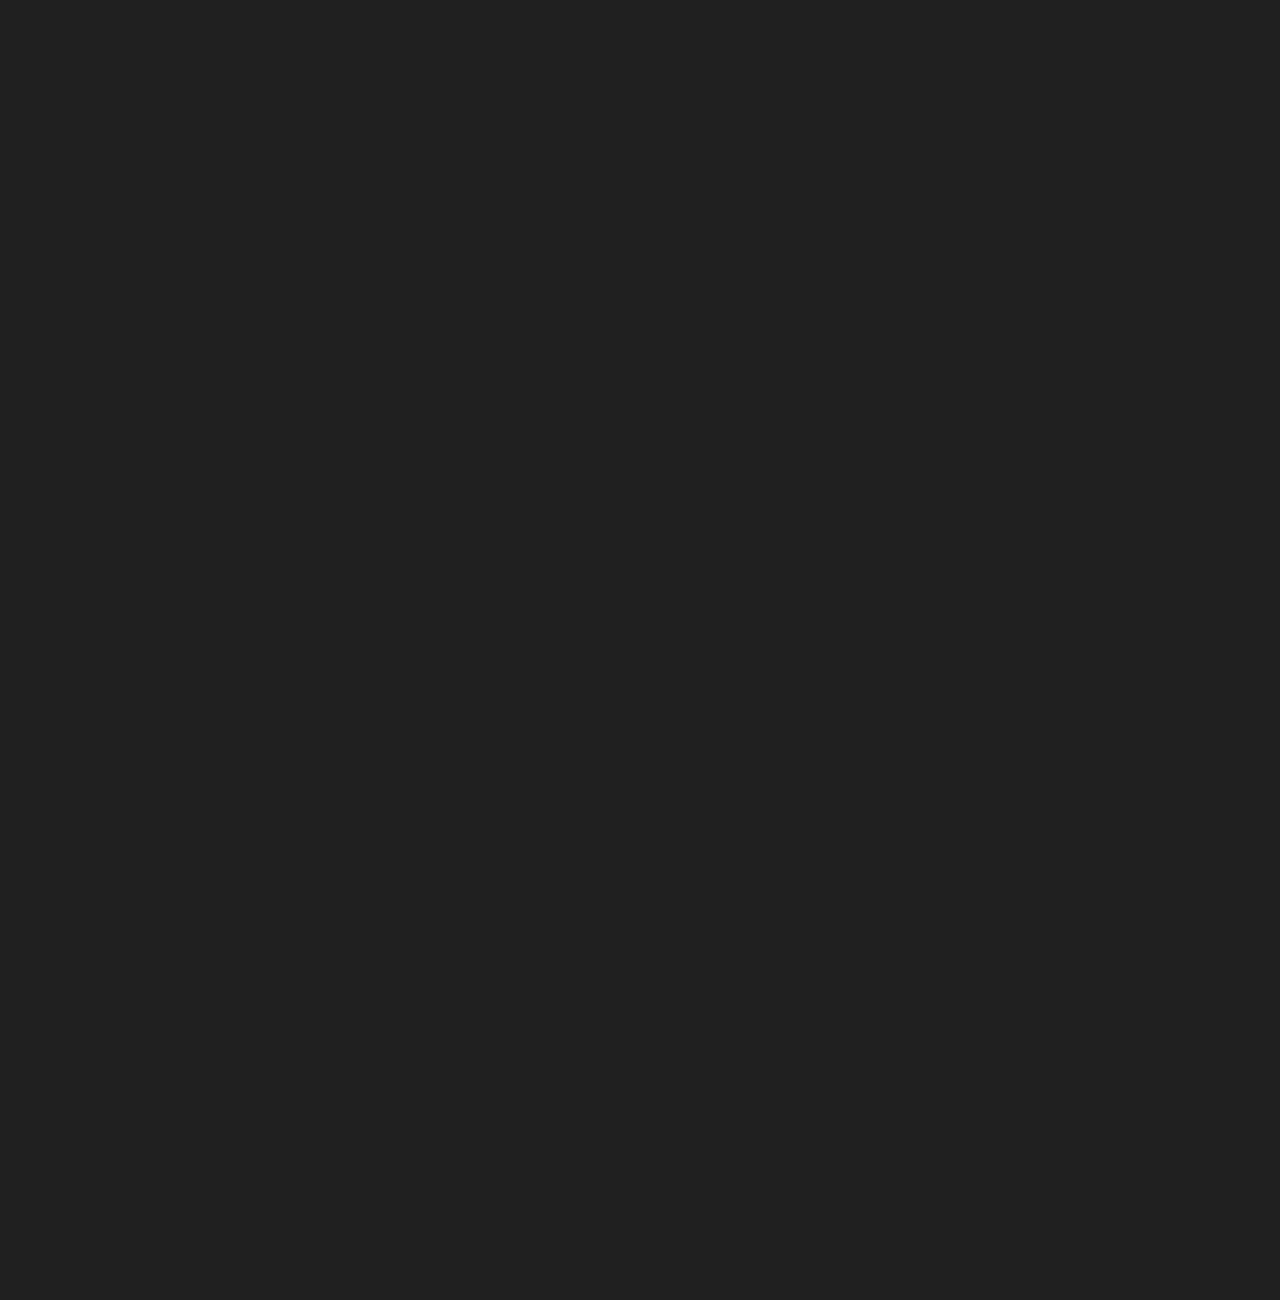
==== commit 41681c3d: "Merge pull request #8 from G-ala-Hub/creating-our-history" ====
--- a/index.html
+++ b/index.html
@@ -47,7 +47,7 @@
 
       <!-- LOGO -->
       <a class="navbar-brand" href="#">
-        <img src="assets/images/ACK_2.png" 
+        <img src="assets/images/portfolio/ACK_2.png" 
         class="navbar-brand-img" alt="kode">
       </a>
 
@@ -107,33 +107,232 @@
     <!-- Fullpage content -->
     <div class="ln-fullpage" data-navigation="true">
 
-      <!-- Section - Home -->
-      <section class="ln-section d-flex min-vh-100" data-anchor="home" data-tooltip="Home" data-ui="light" data-navbar="navbar-dark">
-        <div class="overlay overlay-advanced">
-          <div class="overlay-inner bg-image-holder bg-cover bg-bottom-center">
-            <img src="assets/images/image.jpg" alt="background">
-          </div>
-          <div class="overlay-inner bg-dark opacity-70"></div>
+   <!-- Section - Home -->
+<section class="ln-section d-flex min-vh-100" data-anchor="home" data-tooltip="Home" data-ui="light" data-navbar="navbar-dark">
+  <div class="overlay overlay-advanced">
+    <div class="overlay-inner bg-image-holder bg-cover bg-bottom-center">
+      <img src="assets/images/image.jpg" alt="background">
+    </div>
+    <div class="overlay-inner bg-dark opacity-70"></div>
+  </div>
+  <div class="container align-self-center text-white">
+    <div class="row">
+      <div class="col-12 col-lg-6">
+        <br>
+        <h1 class="mb-4 animated" data-animation="fadeInUp">
+          Our focus is to make your integrated audio-visual experience enjoyable and easy.
+        </h1>
+        <br>
+        <br>
+        <br>
+        <br>
+        <p class="mb-7 animated" data-animation="fadeInUp" data-animation-delay="200">
+          Our business is designing, programming, and deploying professional audio-visual systems that are both technologically advanced and enjoyable to use.<br><br>
+          Our commitment to quality ensures that every system we build delivers exceptional performance, transforming spaces into immersive audio-visual experiences that meet your requirements.<br><br>
+          No matter the size of the project, detail and care is never compromised. We focus on ease of use and utilize superior techniques in creating solutions that enhance both functionality and user experience.
+        </p>
+        <a href="#what-we-do" class="btn btn-white mr-3 scrollto animated" data-animation="fadeInUp" data-animation-delay="400">Learn more</a>
+      </div>
+      <div class="col-12 col-lg-6">
+        <div class="slider animated" data-animation="fadeInUp" data-animation-delay="300" data-slick='{"dots": false, "autoplay": true, "autoplaySpeed": 6000}'>
+
+          <div class="portfolio-item mb-9">
+            <div class="row">
+              <div class="col-12 mb-4 mb-lg-6">
+                <div class="item-media">
+                  <a href="assets/images/portfolio/index-portfoilo/Art_2020_4-Series_Lifestyle_02A_v2.jpeg"class="mfp-image">
+                    <div class="media-container">
+                      <div class="bg-image-holder bg-cover">
+                        <img src="assets/images/portfolio/index-portfoilo/Art_2020_4-Series_Lifestyle_02A_v2.jpeg" alt="Boardroom">
+                      </div>
+                    </div>
+                  </a>
+                </div>
+              </div>
+              <div class="col-12">
+                <div class="pt-lg-8">
+                  <div class="divider divider-alt bg-dark mt-0 mb-8 d-none d-lg-block"></div>
+                  <h4 class="h3 item-title">Boardroom</h4>
+                  <p class="item-cat">Crestron 4 Series</p>
+                </div>
+              </div>
+            </div>
+          </div>
+          <!-- Additional gallery items -->
+          <div class="portfolio-item mb-9">
+            <div class="row">
+              <div class="col-12 mb-4 mb-lg-6">
+                <div class="item-media">
+                  <a href="assets/images/portfolio/index-portfoilo/Art_2021_DMPS-Lite_Lecture_Hall_v2.jpg" class="mfp-image">
+                    <div class="media-container">
+                      <div class="bg-image-holder bg-cover">
+                        <img src="assets/images/portfolio/index-portfoilo/Art_2021_DMPS-Lite_Lecture_Hall_v2.jpg" alt="Lecture Hall">
+                      </div>
+                    </div>
+                  </a>
+                </div>
+              </div>
+              <div class="col-12">
+                <div class="pt-lg-8">
+                  <div class="divider divider-alt bg-dark mt-0 mb-8 d-none d-lg-block"></div>
+                  <h4 class="h3 item-title">Lecture Hall</h4>
+                  <p class="item-cat">Crestron DMPS-Lite</p>
+                </div>
+              </div>
+            </div>
+          </div>
+
+          <div class="portfolio-item mb-9">
+            <div class="row">
+              <div class="col-12 mb-4 mb-lg-6">
+                <div class="item-media">
+                  <a href="assets/images/portfolio/project-7.jpg" class="mfp-image">
+                    <div class="media-container">
+                      <div class="bg-image-holder bg-cover">
+                        <img src="assets/images/portfolio/index-portfoilo/FlexMM_situ_photo_2.jpg" alt="Teams Room">
+                      </div>
+                    </div>
+                  </a>
+                </div>
+              </div>
+              <div class="col-12">
+                <div class="pt-lg-8">
+                  <div class="divider divider-alt bg-dark mt-0 mb-8 d-none d-lg-block"></div>
+                  <h4 class="h3 item-title">Teams Room</h4>
+                  <p class="item-cat">Crestron Flex</p>
+                </div>
+              </div>
+            </div>
+          </div>
+
+          <div class="portfolio-item mb-9">
+            <div class="row">
+              <div class="col-12 mb-4 mb-lg-6">
+                <div class="item-media">
+                  <a href="assets/images/portfolio/project-7.jpg" class="mfp-image">
+                    <div class="media-container">
+                      <div class="bg-image-holder bg-cover">
+                        <img src="assets/images/portfolio/index-portfoilo/Illus_2022_Flex_Home-01_v1.jpeg" alt="">
+                      </div>
+                    </div>
+                  </a>
+                </div>
+              </div>
+              <div class="col-12">
+                <div class="pt-lg-8">
+                  <div class="divider divider-alt bg-dark mt-0 mb-8 d-none d-lg-block"></div>
+                  <h4 class="h3 item-title">Home Floorplan</h4>
+                  <p class="item-cat">Home Designs</p>
+                </div>
+              </div>
+            </div>
+          </div>
+
+          <div class="portfolio-item mb-9">
+            <div class="row">
+              <div class="col-12 mb-4 mb-lg-6">
+                <div class="item-media">
+                  <a href="assets/images/portfolio/project-7.jpg" class="mfp-image">
+                    <div class="media-container">
+                      <div class="bg-image-holder bg-cover">
+                        <img src="assets/images/portfolio/index-portfoilo//Install_2022-04_VirtualControl_VC-4_Servers.jpg" alt="">
+                      </div>
+                    </div>
+                  </a>
+                </div>
+              </div>
+              <div class="col-12">
+                <div class="pt-lg-8">
+                  <div class="divider divider-alt bg-dark mt-0 mb-8 d-none d-lg-block"></div>
+                  <h4 class="h3 item-title">Virtual Control</h4>
+                  <p class="item-cat">Crestron VC-4 Servers</p>
+                </div>
+              </div>
+            </div>
+          </div>
+
+          <div class="portfolio-item mb-9">
+            <div class="row">
+              <div class="col-12 mb-4 mb-lg-6">
+                <div class="item-media">
+                  <a href="assets/images/portfolio/project-7.jpg" class="mfp-image">
+                    <div class="media-container">
+                      <div class="bg-image-holder bg-cover">
+                        <img src="assets/images/portfolio/index-portfoilo/Install_2022-04_VirtualControl_VC-4_TS-1070_AVF1.jpeg" alt="">
+                      </div>
+                    </div>
+                  </a>
+                </div>
+              </div>
+              <div class="col-12">
+                <div class="pt-lg-8">
+                  <div class="divider divider-alt bg-dark mt-0 mb-8 d-none d-lg-block"></div>
+                  <h4 class="h3 item-title">Virtual Control</h4>
+                  <p class="item-cat">Crestron TS-1070</p>
+                </div>
+              </div>
+            </div>
+          </div>
+
+
+          <div class="portfolio-item mb-9">
+            <div class="row">
+              <div class="col-12 mb-4 mb-lg-6">
+                <div class="item-media">
+                  <a href="assets/images/portfolio/project-7.jpg" class="mfp-image">
+                    <div class="media-container">
+                      <div class="bg-image-holder bg-cover">
+                        <img src="assets/images/portfolio/index-portfoilo/Install_2022_DM_HD-RX_01A_v2.jpeg" alt="">
+                      </div>
+                    </div>
+                  </a>
+                </div>
+              </div>
+              <div class="col-12">
+                <div class="pt-lg-8">
+                  <div class="divider divider-alt bg-dark mt-0 mb-8 d-none d-lg-block"></div>
+                  <h4 class="h3 item-title">Install</h4>
+                  <p class="item-cat">Photography</p>
+                </div>
+              </div>
+            </div>
+          </div>
+
+          
+          <div class="portfolio-item mb-9">
+            <div class="row">
+              <div class="col-12 mb-4 mb-lg-6">
+                <div class="item-media">
+                  <a href="assets/images/portfolio/project-7.jpg" class="mfp-image">
+                    <div class="media-container">
+                      <div class="bg-image-holder bg-cover">
+                        <img src="assets/images/portfolio/index-portfoilo/Lifestyle_2022-04_VC-4_VirtualControl_IT.jpg" alt="">
+                      </div>
+                    </div>
+                  </a>
+                </div>
+              </div>
+              <div class="col-12">
+                <div class="pt-lg-8">
+                  <div class="divider divider-alt bg-dark mt-0 mb-8 d-none d-lg-block"></div>
+                  <h4 class="h3 item-title">Virtual Control</h4>
+                  <p class="item-cat">IT Support</p>
+                </div>
+              </div>
+            </div>
+          </div>
+
+          
+
+          <!-- Add more gallery items as needed -->
         </div>
-        <div class="container align-self-center text-white">
-          <div class="row">
-            <div class="col-12 col-lg-9 col-xl-6">
-              <h1 class="mb-4 animated" data-animation="fadeInUp">We create beautiful Audio-Visual experiences.</h1>
-              <p class="mb-7 animated" data-animation="fadeInUp" data-animation-delay="200">
-                At AV Control Kode, we bring over 9 years of experience in designing and deploying high-standard audio-visual systems that are both aesthetically pleasing and incredibly user-friendly. 
-                Our commitment to quality ensures that every system we build delivers exceptional performance, transforming spaces into immersive audio-visual experiences. 
-                As experienced programmers, we focus on ease of use and superior craftsmanship, creating solutions that enhance both functionality and visual appeal. 
-                At AV Kode, we believe in making every interaction with our systems seamless and enjoyable, ensuring that our clients receive the best in audio-visual programming and design.
-                </p>
-              <a href="#what-we-do" class="btn btn-white mr-3 scrollto animated" data-animation="fadeInUp" data-animation-delay="400">Learn more</a>
-  
-            </div>
-          </div>
-        </div>
-
-
-      </section>
-
+      </div>
+    </div>
+  </div>
+</section>
+
+
+ <!-- Section - What we Do -->
       <section class="ln-section d-xl-flex bg-light" data-anchor="what-we-do" data-tooltip="What we do" data-ui="light" data-navbar="navbar-light">
         <div class="container align-self-xl-center">
           <div class="row">
@@ -332,6 +531,8 @@
                 </div>
               </div>
             </div>
+
+
             <div>
               <div class="portfolio-item mb-8">
                 <div class="row">
@@ -355,6 +556,7 @@
                 </div>
               </div>
             </div>
+
             <div>
               <div class="portfolio-item mb-8">
                 <div class="row">
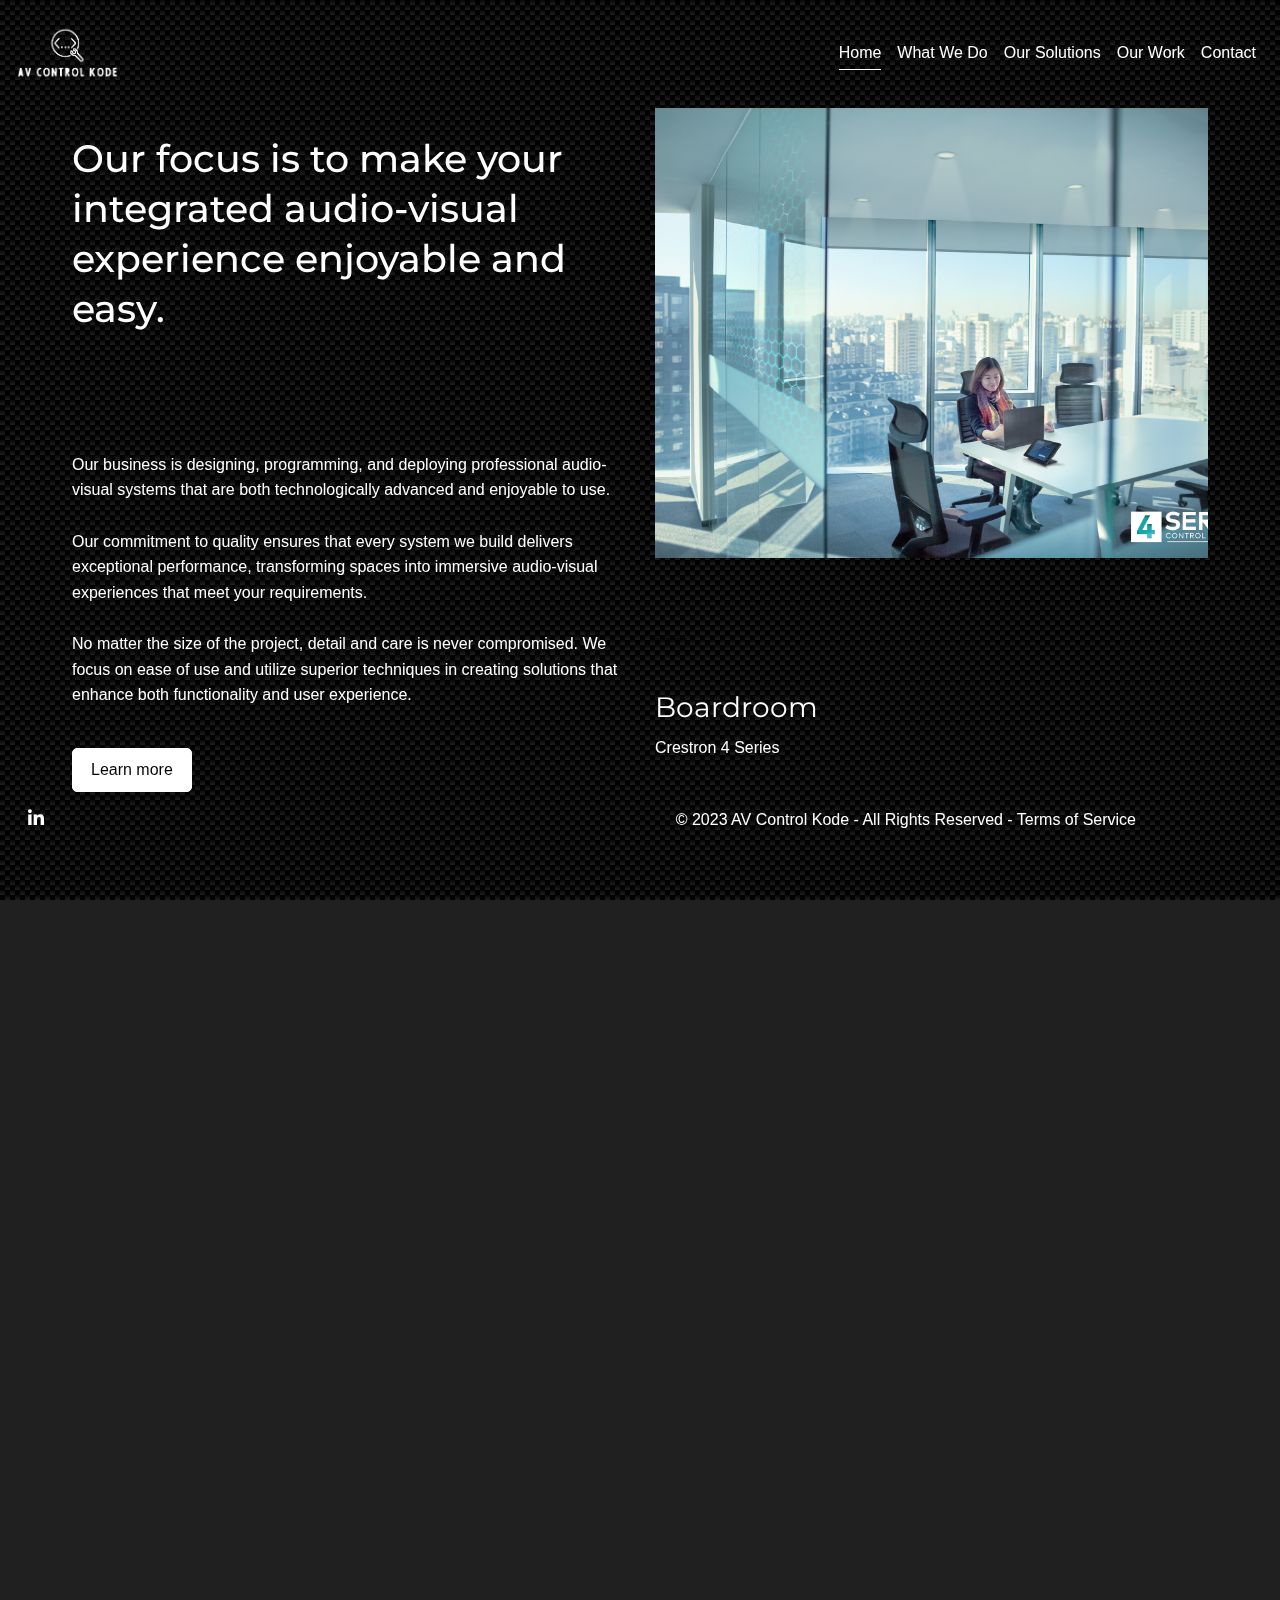
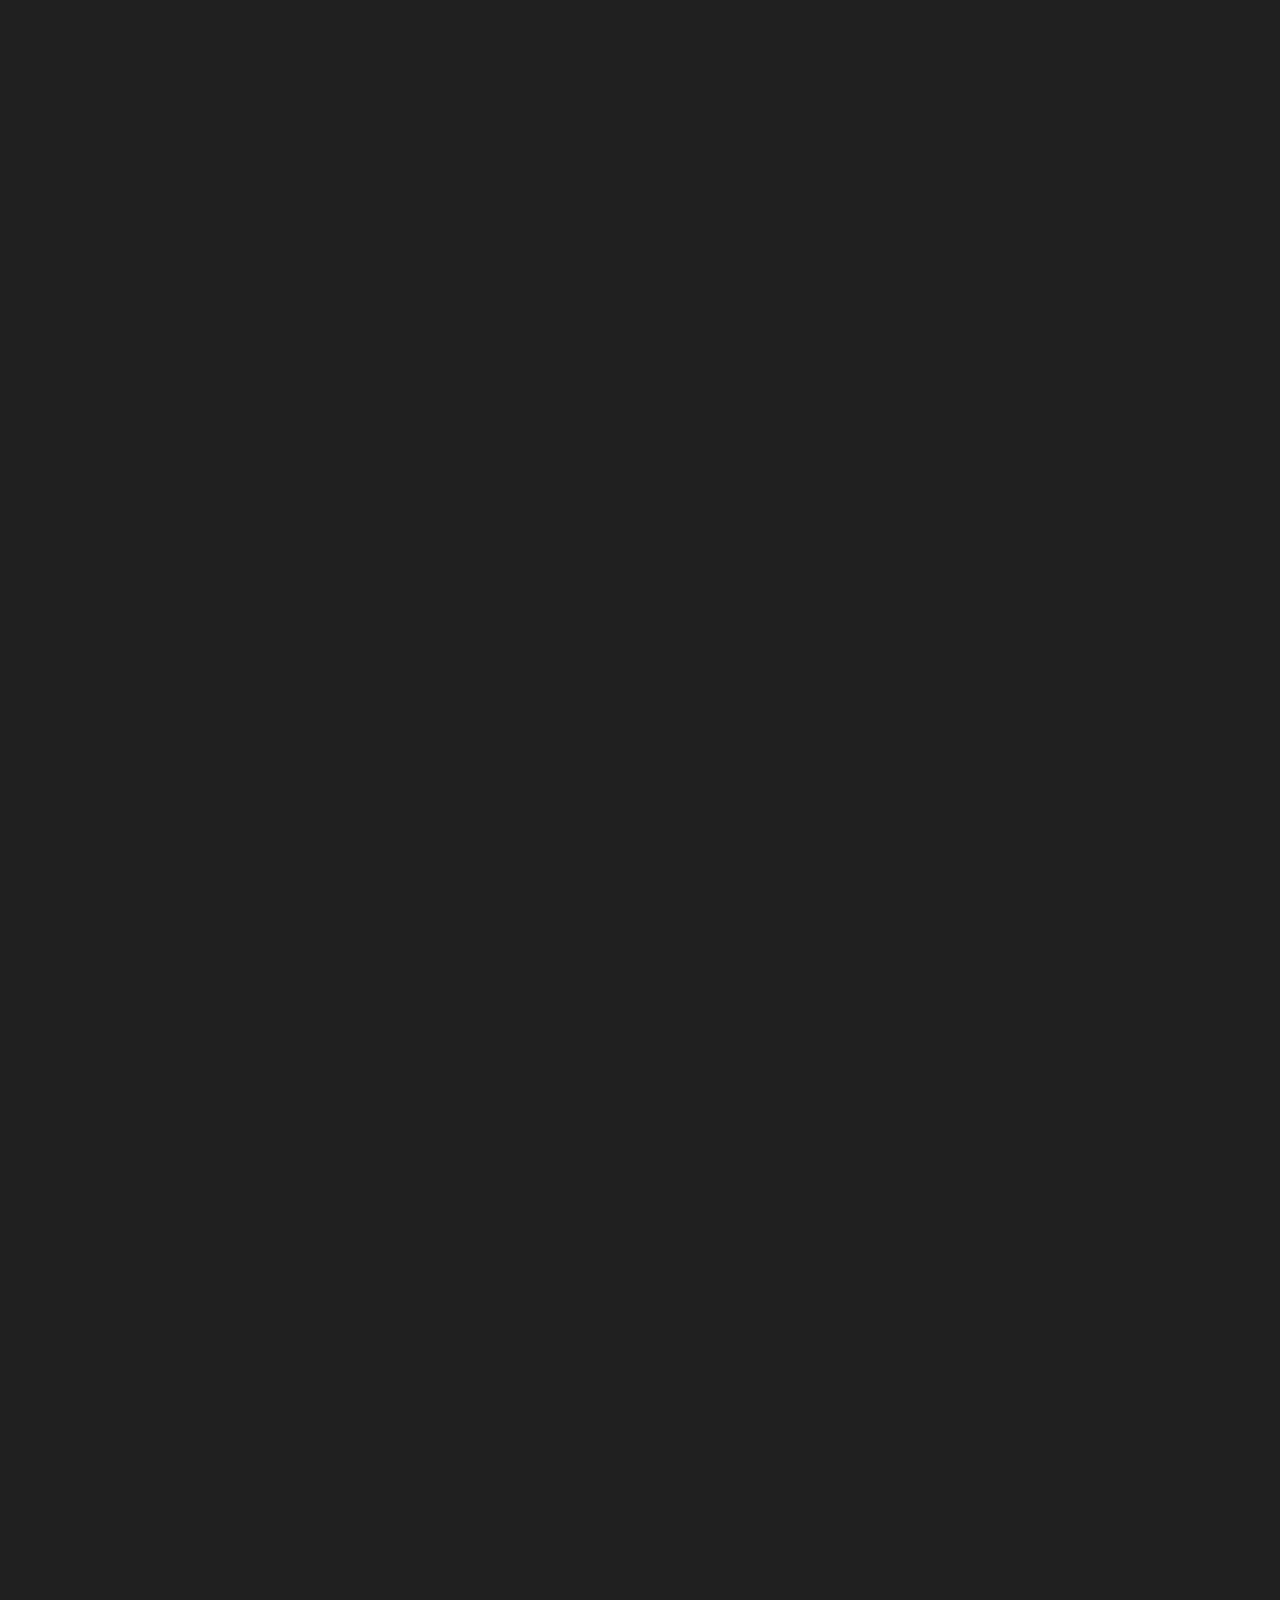
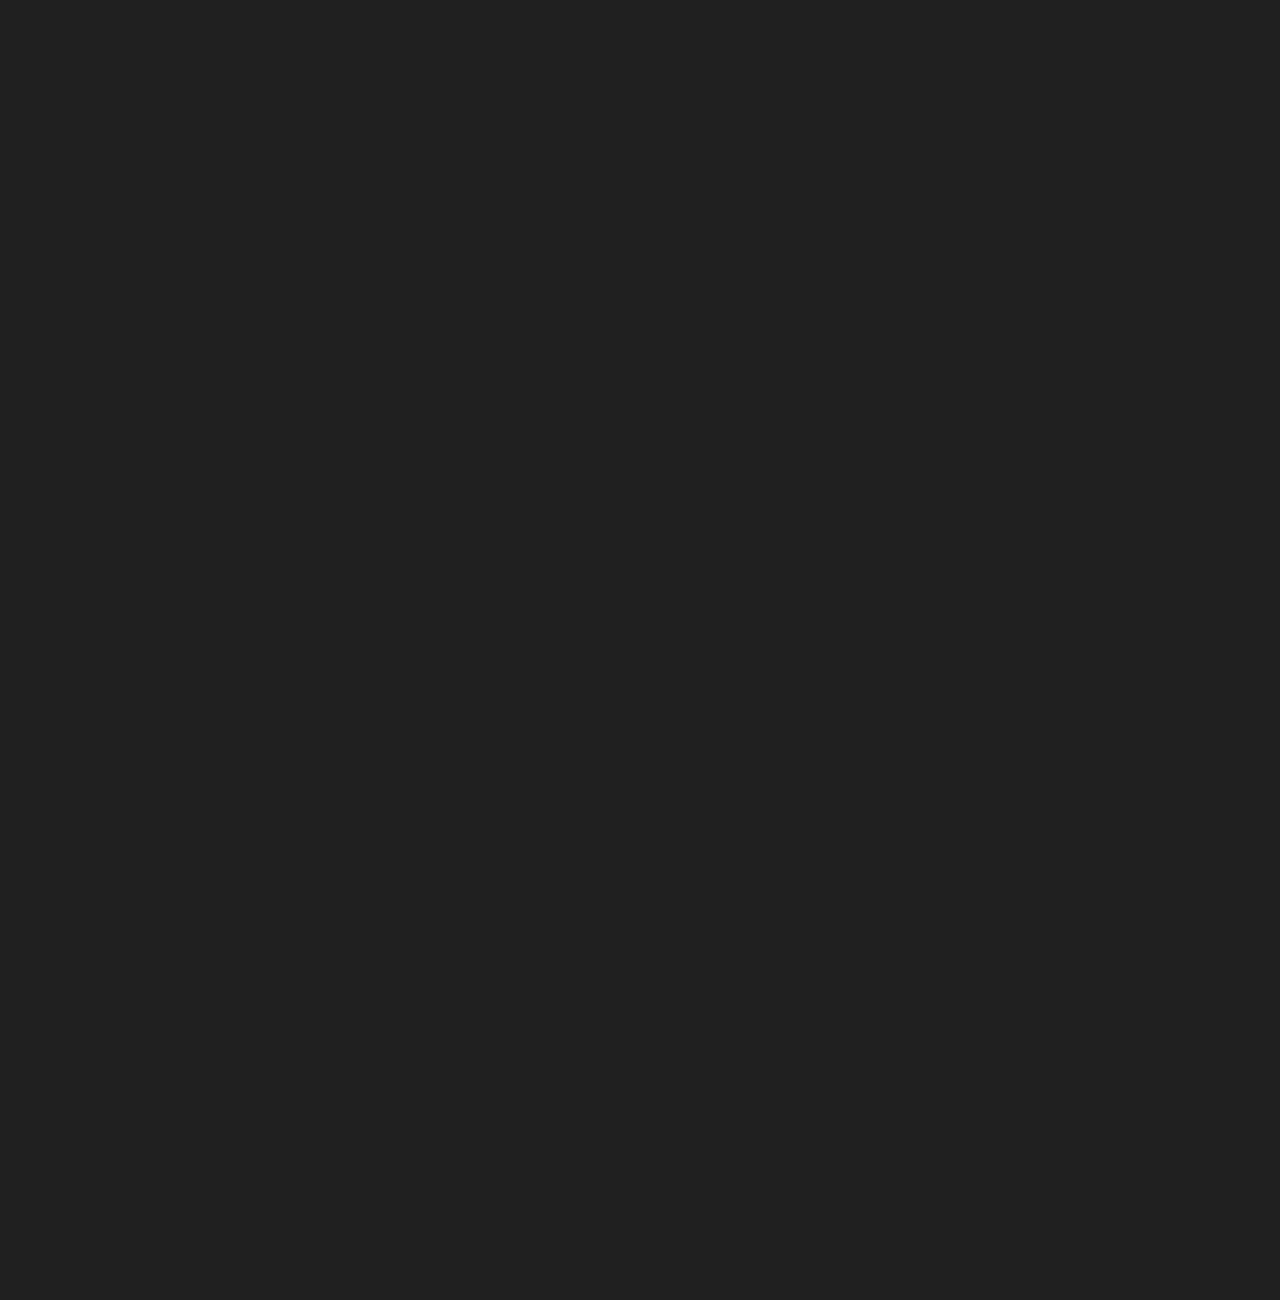
==== commit 56e9f807: "changes push" ====
--- a/index.html
+++ b/index.html
@@ -134,7 +134,8 @@
         <a href="#what-we-do" class="btn btn-white mr-3 scrollto animated" data-animation="fadeInUp" data-animation-delay="400">Learn more</a>
       </div>
       <div class="col-12 col-lg-6">
-        <div class="slider animated" data-animation="fadeInUp" data-animation-delay="300" data-slick='{"dots": false, "autoplay": true, "autoplaySpeed": 6000}'>
+        <div class="slider animated" data-animation="fadeInUp" data-animation-delay="300" data-slick='{"dots": false, "autoplay": true, "autoplaySpeed": 6000, "arrows": false}'>
+
 
           <div class="portfolio-item mb-9">
             <div class="row">
@@ -251,6 +252,7 @@
             </div>
           </div>
 
+        
           <div class="portfolio-item mb-9">
             <div class="row">
               <div class="col-12 mb-4 mb-lg-6">
@@ -340,16 +342,28 @@
               <h2 class="animated mb-4" data-animation="fadeInUp">What We Do</h2>
               <p class="animated" data-animation="fadeInUp" data-animation-delay="150">
                 <span>
-                  At AV Control Kode, we're dedicated to revolutionizing your audiovisual experience. 
-                  Our team excels in the meticulous programming, seamless deployment, and meticulous commissioning of state-of-the-art audiovisual systems. 
+                    At AV Control Kode, we're dedicated to revolutionising your audiovisual experience.
+                    We begin by having discussions, emails, meetings about your requirements. 
+                    Visit the space, understand the context, the challenges, and become engaged with what the system needs. 
                   <p>
-                  But we don't stop there. 
+                    We assist with the design, from it being a fresh design to reviewing existing documentation, 
+                    detail is key.
+                    Then, we really shine with our meticulous programming, seamless deployment, 
+                    and thorough commissioning of the entire system.
+                    But we don't stop there.
                   <p>
-                  We understand that every project is unique, which is why we offer comprehensive design services tailored to your specific needs. 
+                    We conduct user training, where not only are we demonstrating what we have delivered 
+                    is meeting requirements but validate that the solution is providing a great user experience as well. 
+                    If revision is required, we act immediately.And finally, hand-over of your documents, code, 
+                    and important information related to the system, it’s yours.
                 </p>
-                  From conceptualisation to execution, we ensure that every aspect of your audiovisual setup is perfectly crafted to enhance your space and exceed your expectations.
+                    From conceptualisation to execution, we ensure that every aspect of your audio-visual 
+                    integration is perfectly crafted to enhance your space and exceed your expectations.
                 </p>
-                  Whether you're looking to transform your boardroom, upgrade your auditorium, or create an immersive entertainment space, we have the expertise and passion to bring your vision to life.
+                    Whether you're looking to transform your boardroom, upgrade your auditorium, or create an 
+                    immersive entertainment space, 
+                    we have the expertise and passion to bring your vision to life. 
+                    With AV Control Kode engaged, the future of audio-visual innovation is within reach.
                 </span>
                   With AV Control Kode, the future of audiovisual innovation is within reach."
                 </span>
@@ -407,7 +421,7 @@
         </div>
       </section>
 
-      <!-- Section - Our History -->
+      <!-- Section - Our His -->
       <section class="ln-section d-xl-flex" data-anchor="our-solutions" data-tooltip="Our solutions" data-ui="light" data-navbar="navbar-dark">
         <div class="overlay overlay-advanced">
           <div class="overlay-inner bg-image-holder bg-cover">
@@ -421,12 +435,10 @@
               <h2 class="mb-4 animated" data-animation="fadeInUp">A complete Audio Visual solution</h2>
               <p class="animated" data-animation="fadeInUp" data-animation-delay="150"> 
                 <span>
-                  AV Control Kode was established in 2022, but has audio-visual
-                  system programming experience since 2008.
-                  Whilst AV Control Kode is a small company, we are nimble, responsive, 
-                  and capable in delivering projects expected of much larger companies.
-                  We work with many colleagues in the audio-visual industry, so 
-                  collaboration and collective delivery is welcomed.
+                  At AV Control Kode, we specialize in top-tier programming for Audio Visual solutions. 
+                  From design to implementation, our experts tailor cutting-edge systems to your needs. 
+                  We craft immersive environments, custom interfaces, and optimize performance to exceed expectations. 
+                  With our commitment to excellence, we guarantee a transformative AV experience."
                 </span>
 
               </p>
@@ -452,36 +464,12 @@
 
             <div class="col-12 col-lg-6 mb-8 mb-lg-0 animated" data-animation="fadeInUp" data-animation-delay="450">
               <h4>We deliver</h4>
-              <p class="mb-0"> 
-                The short list of what we provide:
-                    System Designs
-                    Control System Programming
-                    Audio DSP Programming
-                    System functionality requirements
-                    System audits
-                    User training
-                    User Interface designs with great user experiences
-
-
-              </p>
+              <p class="mb-0">Quisque ultrices non velit sit amet consectetur. Cras turpis dolor, facilisis a nibh non, ullamcorper facilisis mauris. Nulla rutrum arcu sed ligula malesuada, quis condimentum eros sollicitudin. Morbi eget lorem turpis. Maecenas id metus sapien. Aliquam et est turpis. Sed sit amet dui vel sapien sagittis pellentesque nec id sem.</p>
             </div>
 
             <div class="col-12 col-lg-6 animated" data-animation="fadeInUp" data-animation-delay="600">
               <h4>We create and innovate</h4>
-              <p class="mb-0">
-                Working with technology, the learning, adapting, and innovating never stops. 
-                With every project, the state-of-the-art methods are implemented.
-                To achieve this, we ensure we stay current with product options, capabilities, 
-                and arm ourselves with knowledge of the equipment and methodologies to use them to 
-                full potential through training courses and research.
-                AV Control Kode is a registered Crestron Services Provider company.
-                            Crestron Masters Programmer
-                            Extron Authorised Programmer
-                            AMX accredited programmer
-                            Kramer Control certified
-                            QSC certified (in progress)
-
-              </p>
+              <p class="mb-0">Quisque ultrices non velit sit amet consectetur. Cras turpis dolor, facilisis a nibh non, ullamcorper facilisis mauris. Nulla rutrum arcu sed ligula malesuada, quis condimentum eros sollicitudin. Morbi eget lorem turpis. Maecenas id metus sapien. Aliquam et est turpis. Sed sit amet dui vel sapien sagittis pellentesque nec id sem.</p>
             </div>
 
           </div>
@@ -493,11 +481,13 @@
         <div class="container align-self-xl-center">
           <div class="row mb-8">
             <div class="col-12 col-xl-6">
+              <br>
+              <br>
               <h2 class="mb-4 animated" data-animation="fadeInUp">Our Work</h2>
               <p class="animated" data-animation="fadeInUp" data-animation-delay="150">
                 We specialize in enhancing and deploying systems for a variety of spaces, including Microsoft Teams and Zoom Rooms, 
                 classrooms, school halls, lecture theatres, teaching spaces, function and training rooms, boardrooms, courtrooms, 
-                streaming studios, entertainment venues like pubs and clubs, art galleries, cruise ships, and high-end residences.
+                streaming studios, entertainment venues like pubs and clubs, art galleries, cruise ships, and high-end residences.<br>
                 <br>
                 <span> 
                 If you can imagine it, we can make it easier to operate or automate with our programming expertise.
@@ -506,7 +496,8 @@
               </p>
             </div>
           </div>
-          <div class="slider animated" data-animation="fadeInUp" data-animation-delay="300" data-slick='{"dots": true}'>
+          <div class="slider animated" data-animation="fadeInUp" data-animation-delay="300" data-slick='{"dots": false, "autoplay": true, "autoplaySpeed": 6000, "arrows": false}'>
+
 
             <div>
               <div class="portfolio-item mb-8">
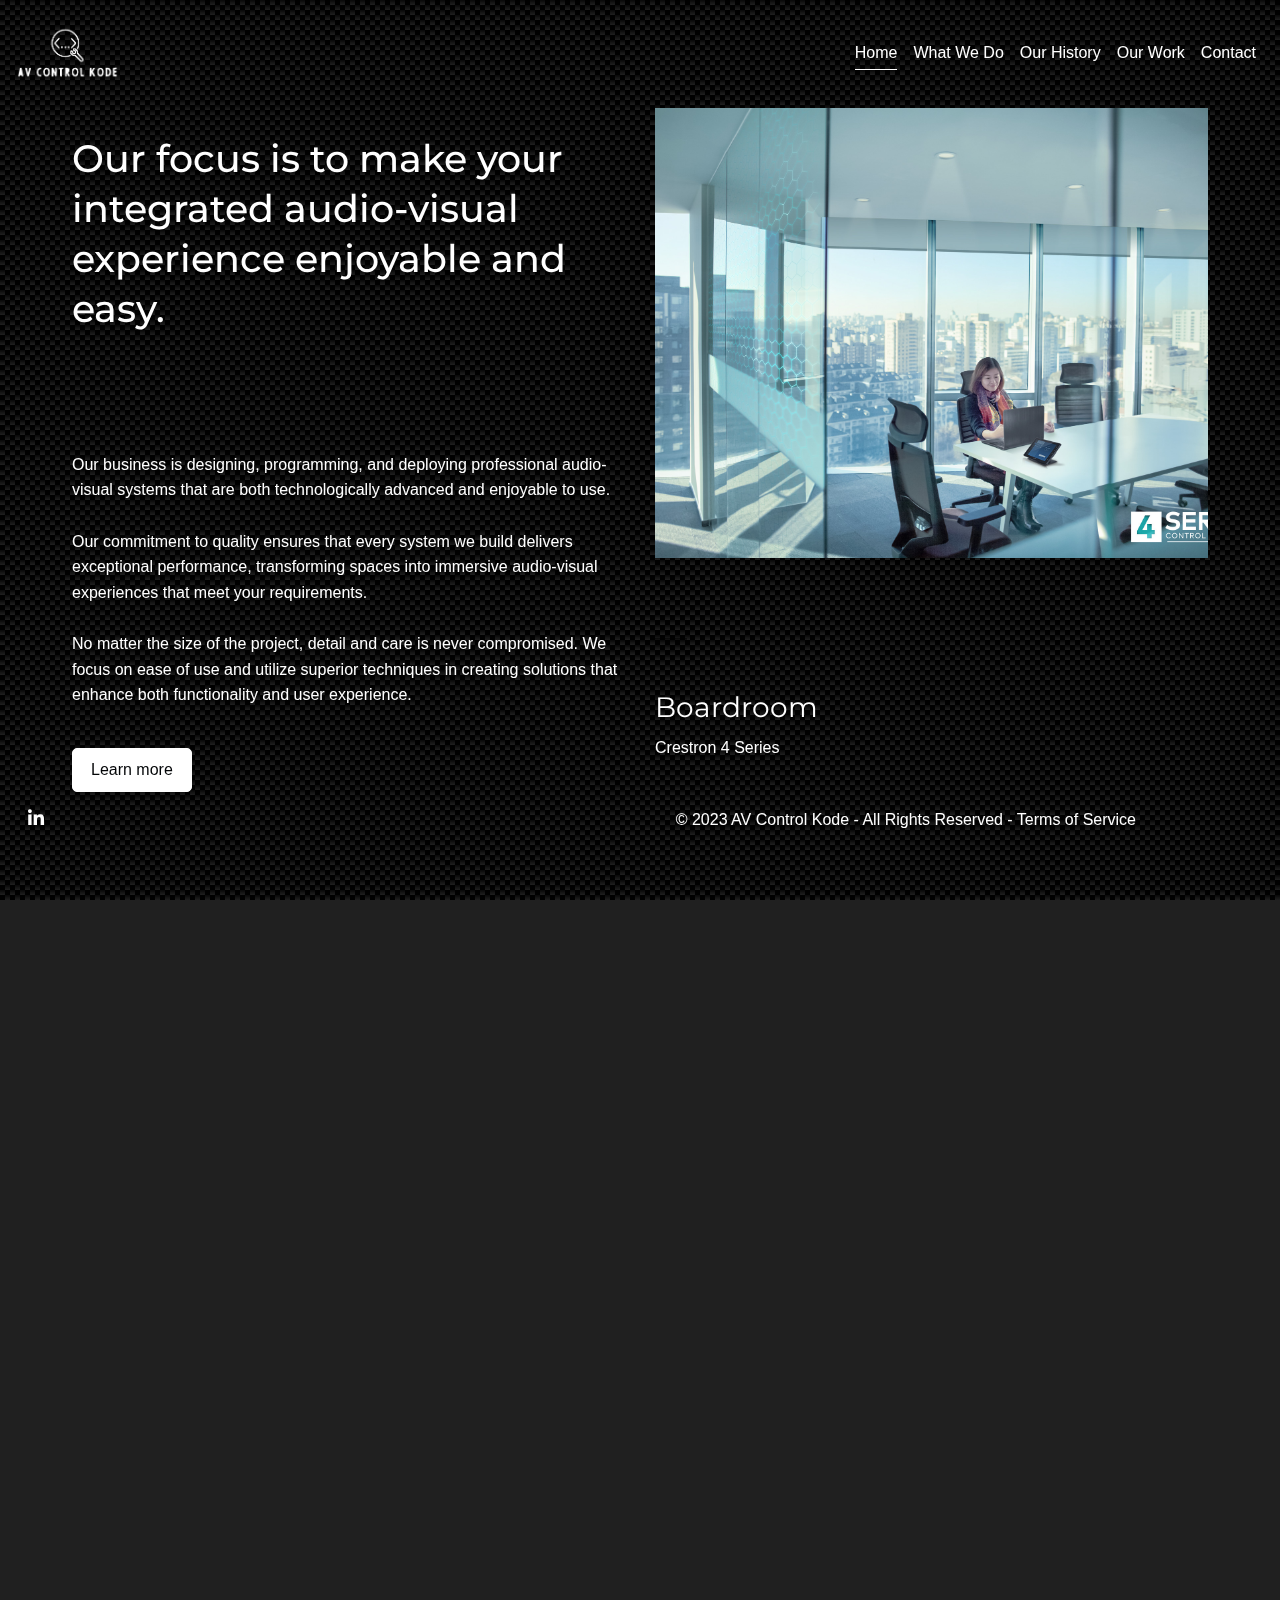
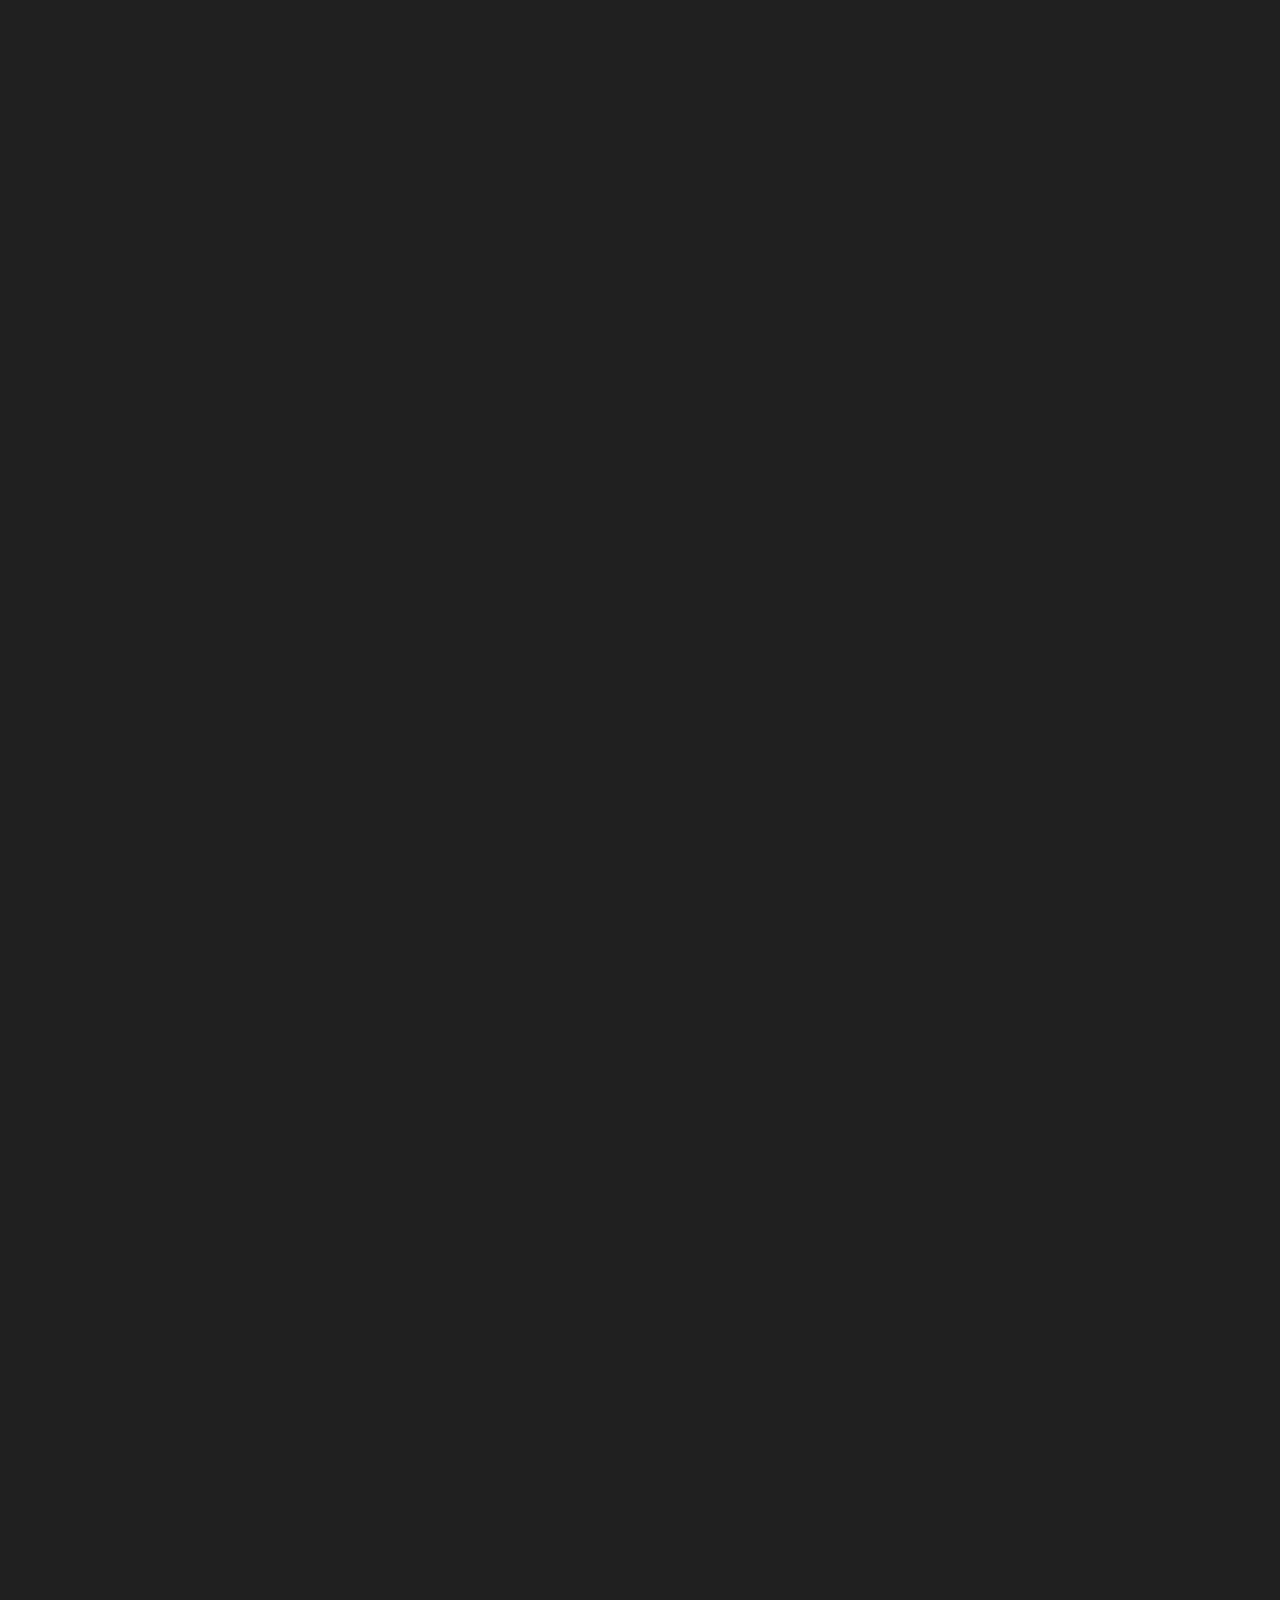
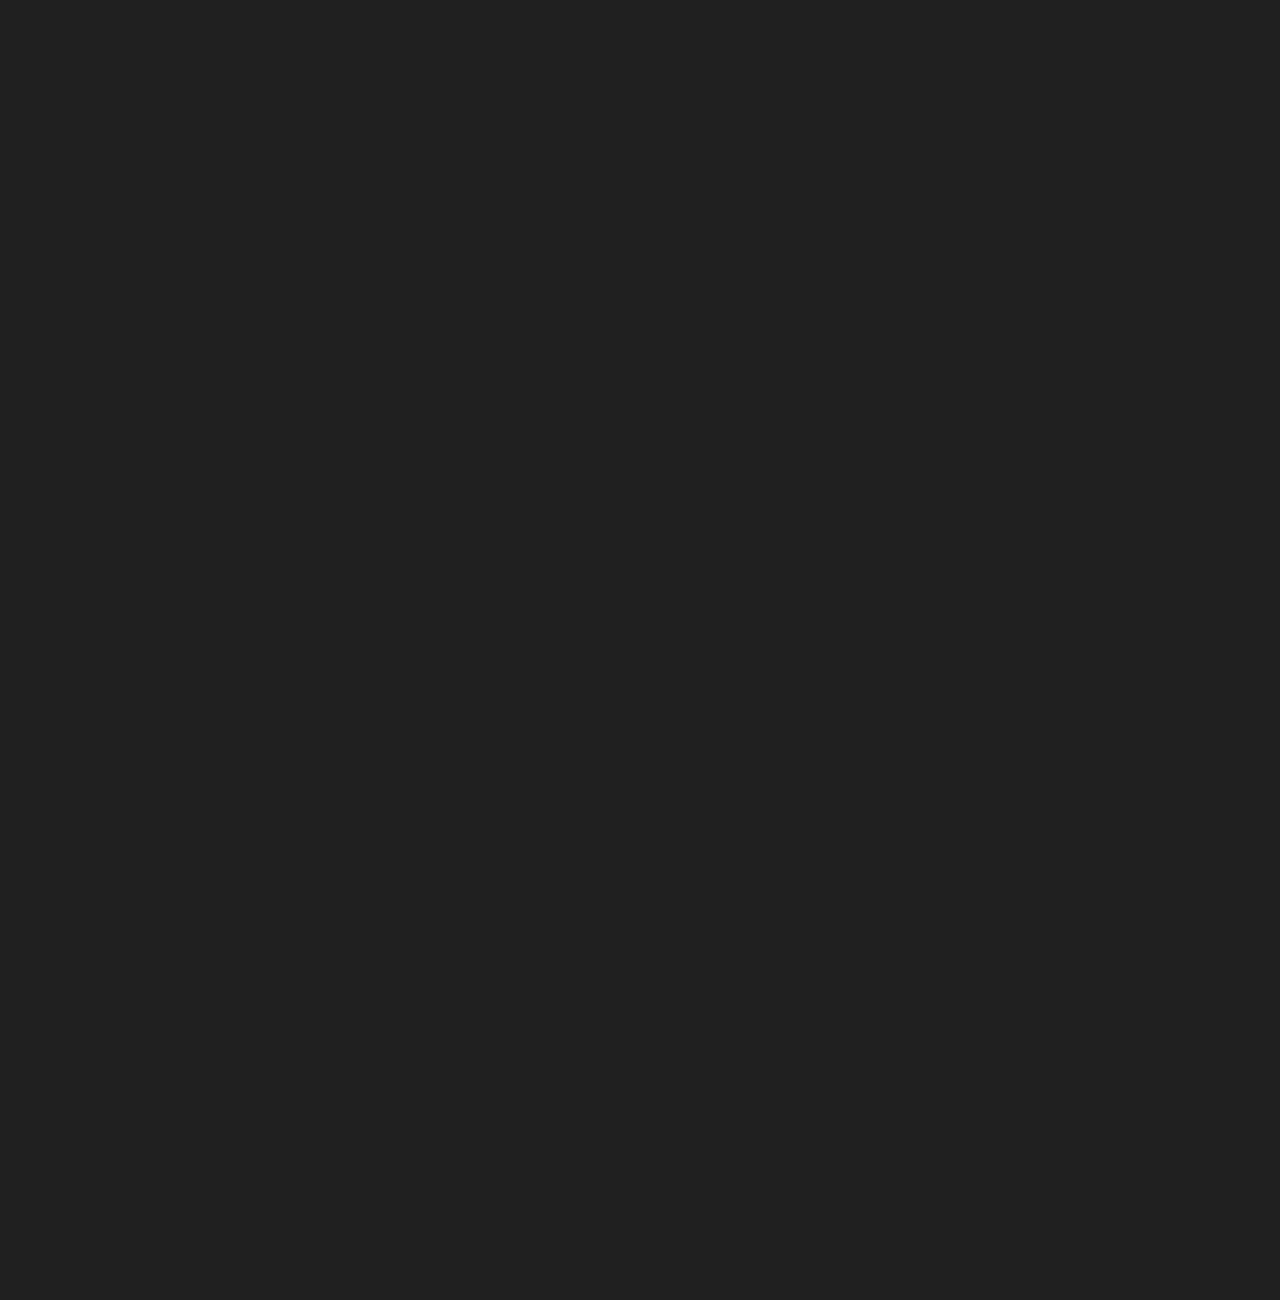
==== commit 5bf17b9f: "updated contact us" ====
--- a/index.html
+++ b/index.html
@@ -74,7 +74,7 @@
             <a class="nav-link" href="#what-we-do">What We Do</a>
           </li>
           <li class="nav-item" data-menuanchor="our-solutions">
-            <a class="nav-link" href="#our-solutions">Our Solutions</a>
+            <a class="nav-link" href="#our-solutions">Our History</a>
           </li>
           <li class="nav-item" data-menuanchor="our-work">
             <a class="nav-link" href="#our-work">Our Work</a>
@@ -421,8 +421,12 @@
         </div>
       </section>
 
+
       <!-- Section - Our His -->
-      <section class="ln-section d-xl-flex" data-anchor="our-solutions" data-tooltip="Our solutions" data-ui="light" data-navbar="navbar-dark">
+
+      <!-- Section - Our History -->
+
+      <section class="ln-section d-xl-flex" data-anchor="our-solutions" data-tooltip="Our History" data-ui="light" data-navbar="navbar-dark">
         <div class="overlay overlay-advanced">
           <div class="overlay-inner bg-image-holder bg-cover">
             <img src="assets/images/image.jpg" alt="background">
@@ -432,13 +436,15 @@
         <div class="container align-self-xl-center text-white">
           <div class="row mb-8">
             <div class="col-12 col-xl-6">
-              <h2 class="mb-4 animated" data-animation="fadeInUp">A complete Audio Visual solution</h2>
+              <h2 class="mb-4 animated" data-animation="fadeInUp">Our history</h2>
               <p class="animated" data-animation="fadeInUp" data-animation-delay="150"> 
                 <span>
-                  At AV Control Kode, we specialize in top-tier programming for Audio Visual solutions. 
-                  From design to implementation, our experts tailor cutting-edge systems to your needs. 
-                  We craft immersive environments, custom interfaces, and optimize performance to exceed expectations. 
-                  With our commitment to excellence, we guarantee a transformative AV experience."
+                  AV Control Kode was established in 2022, but has audio-visual 
+                  system programming experience since 2008.
+                  Whilst AV Control Kode is a small company, we are nimble,
+                  responsive, and capable in delivering projects expected of much larger companies.
+                  We work with many colleagues in the audio-visual industry, 
+                  so collaboration and collective delivery is welcomed.
                 </span>
 
               </p>
@@ -457,19 +463,40 @@
               </p>
             </div>
 
-            <div class="col-12 col-lg-6 mb-8 animated" data-animation="fadeInUp" data-animation-delay="300">
-              <h4>We practice</h4>
-              <p class="mb-0">Quisque ultrices non velit sit amet consectetur. Cras turpis dolor, facilisis a nibh non, ullamcorper facilisis mauris. Nulla rutrum arcu sed ligula malesuada, quis condimentum eros sollicitudin. Morbi eget lorem turpis. Maecenas id metus sapien. Aliquam et est turpis. Sed sit amet dui vel sapien sagittis pellentesque nec id sem.</p>
-            </div>
-
             <div class="col-12 col-lg-6 mb-8 mb-lg-0 animated" data-animation="fadeInUp" data-animation-delay="450">
               <h4>We deliver</h4>
-              <p class="mb-0">Quisque ultrices non velit sit amet consectetur. Cras turpis dolor, facilisis a nibh non, ullamcorper facilisis mauris. Nulla rutrum arcu sed ligula malesuada, quis condimentum eros sollicitudin. Morbi eget lorem turpis. Maecenas id metus sapien. Aliquam et est turpis. Sed sit amet dui vel sapien sagittis pellentesque nec id sem.</p>
+              <p class="mb-0"> 
+                The short list of what we provide:
+                    System Designs,
+                    Control System Programming,
+                    Audio DSP Programming,
+                    System functionality requirements,
+                    System audits,
+                    User training and
+                    User Interface designs with great user experiences
+
+
+              </p>
             </div>
 
             <div class="col-12 col-lg-6 animated" data-animation="fadeInUp" data-animation-delay="600">
               <h4>We create and innovate</h4>
-              <p class="mb-0">Quisque ultrices non velit sit amet consectetur. Cras turpis dolor, facilisis a nibh non, ullamcorper facilisis mauris. Nulla rutrum arcu sed ligula malesuada, quis condimentum eros sollicitudin. Morbi eget lorem turpis. Maecenas id metus sapien. Aliquam et est turpis. Sed sit amet dui vel sapien sagittis pellentesque nec id sem.</p>
+              <p class="mb-0">
+                Working with technology, the learning, adapting, and innovating never stops. 
+                With every project, the state-of-the-art methods are implemented.
+                To achieve this, we ensure we stay current with product options, capabilities, 
+                and arm ourselves with knowledge of the equipment and methodologies to use them to 
+                full potential through training courses and research.<p>
+                AV Control Kode is a registered Crestron Services Provider company.</p>
+                            <p>
+                            Crestron Masters Programmer
+                            Extron Authorised Programmer
+                            AMX accredited programmer
+                            Kramer Control certified
+                            QSC certified (in progress)
+                          </p>
+
+              </p>
             </div>
 
           </div>
@@ -730,7 +757,11 @@
             <div class="col-12 col-xl-6">
               <h2 class="mb-4 animated" data-animation="fadeInUp">Contact Us</h2>
               <p class="animated" data-animation="fadeInUp" 
-              data-animation-delay="150">Want to say hello? Want to know more about us? Give us a call or drop us an email and we will get back to you as soon as we can.</p>
+              data-animation-delay="150">
+              WWant to say hello? 
+              Want to know more about us? 
+              Send us an email and we will get back to you as soon as we can.
+            </p>
             </div>
           </div>
           <div class="row">
@@ -745,61 +776,93 @@
                    </p>
                 </div>
 
-                <div class="col-12 col-md-4 col-lg-6 mb-8 mb-md-0 mb-lg-5 animated" data-animation="fadeInUp" data-animation-delay="150">
-                  <div class="icon-5x text-primary mb-4">
-                    <i class="ti-location-pin"></i>
-                  </div>
-                  <p class="mb-0">10 Quaama Close Prestrons 2170 ,<br/>
-                  Australia</p>
-                </div>
+                
 
                 <div class="col-12 col-md-4 col-lg-6 animated" data-animation="fadeInUp" data-animation-delay="150">
                   <div class="icon-5x text-primary mb-4">
                     <i class="ti-email"></i>
                   </div>
-                  <p class="mb-0"><a href="mailto:support@example.com" class="text-light">support@example.com</a><br/>
-                  <a href="mailto:adam@avcontrolkode.com.au" class="text-light">adam@avcontrolkode.com.au</a></p>
+                  <p class="mb-0"><a href="mailto:support@example.com" class="text-light"></a><br/>
+                  <a href="mailto:adam@avcontrolkode.com.au" class="text-light">info@avcontrolkode.com.au</a></p>
                 </div>
 
               </div>
             </div>
             <div class="col-12 col-lg-6 offset-lg-1 animated" data-animation="fadeInUp" data-animation-delay="150">
               <div class="contact-form">
-                <form class="mb-0" id="cf" name="cf" action="https://formsubmit.co/geraldwala101@gmail.com " method="POST" autocomplete="off">
-                  <div class="form-row">
-
-                    <div class="col-12 col-md-6"> 
-                      <div class="form-group">
-                        <input type="text" id="cf-name" name="cf-name" placeholder="Enter your name" class="form-control required">
+                <form 
+                class="mb-0" 
+                id="cf" name="cf" 
+                action="https://formsubmit.co/info@avcontrolkode.com.au" 
+                method="POST" 
+                autocomplete="off">
+
+                  <div 
+                  class="form-row">
+
+                    <div 
+                    class="col-12 col-md-6"> 
+                      <div 
+                      class="form-group">
+
+                        <input 
+                        type="text" 
+                        id="cf-name" 
+                        name="cf-name" 
+                        placeholder="Enter your name" 
+                        class="form-control required">
                       </div>
                     </div>
 
                     <div class="col-12 col-md-6">
                       <div class="form-group">
-                        <input type="email" id="cf-email" name="cf-email" placeholder="Enter your email address" class="form-control required">
+                        <input type="email" 
+                        id="cf-email" 
+                        name="cf-email" 
+                        placeholder="Enter your email address" 
+                        class="form-control required">
                       </div>
                     </div>
 
                     <div class="col-12">
                       <div class="form-group">
-                        <input type="text" id="cf-subject" name="cf-subject" placeholder="Subject (Optional)" class="form-control">
+                        <input type="text" 
+                        id="cf-subject" 
+                        name="cf-subject" 
+                        placeholder="Subject (Optional)" 
+                        class="form-control">
                       </div>
                     </div>
 
                     <div class="col-12 mb-4">
                       <div class="form-group">
-                        <textarea name="cf-message" id="cf-message" placeholder="Here goes your message" class="form-control required" rows="7"></textarea>
+                        <textarea name="cf-message" 
+                        id="cf-message" 
+                        placeholder="Here goes your message" 
+                        class="form-control required" 
+                        rows="7"></textarea>
                       </div>
                     </div>
 
                     <div class="col-12 d-none">
-                      <input type="text" id="cf-botcheck" name="cf-botcheck" value="">
-                    </div>
-
-                    <input type="hidden" name="prefix" value="cf-">
+                      <input 
+                      type="text" 
+                      id="cf-botcheck" 
+                      name="cf-botcheck" 
+                      value="">
+                    </div>
+
+                    <input 
+                    type="hidden" 
+                    name="prefix" 
+                    value="cf-">
 
                     <div class="col-12">
-                      <button class="btn btn-primary" type="submit" id="cf-submit" name="cf-submit">Send Message</button>
+                      <button 
+                      class="btn btn-primary" 
+                      type="submit" 
+                      id="cf-submit" 
+                      name="cf-submit">Send Message</button>
                     </div>
 
                   </div>
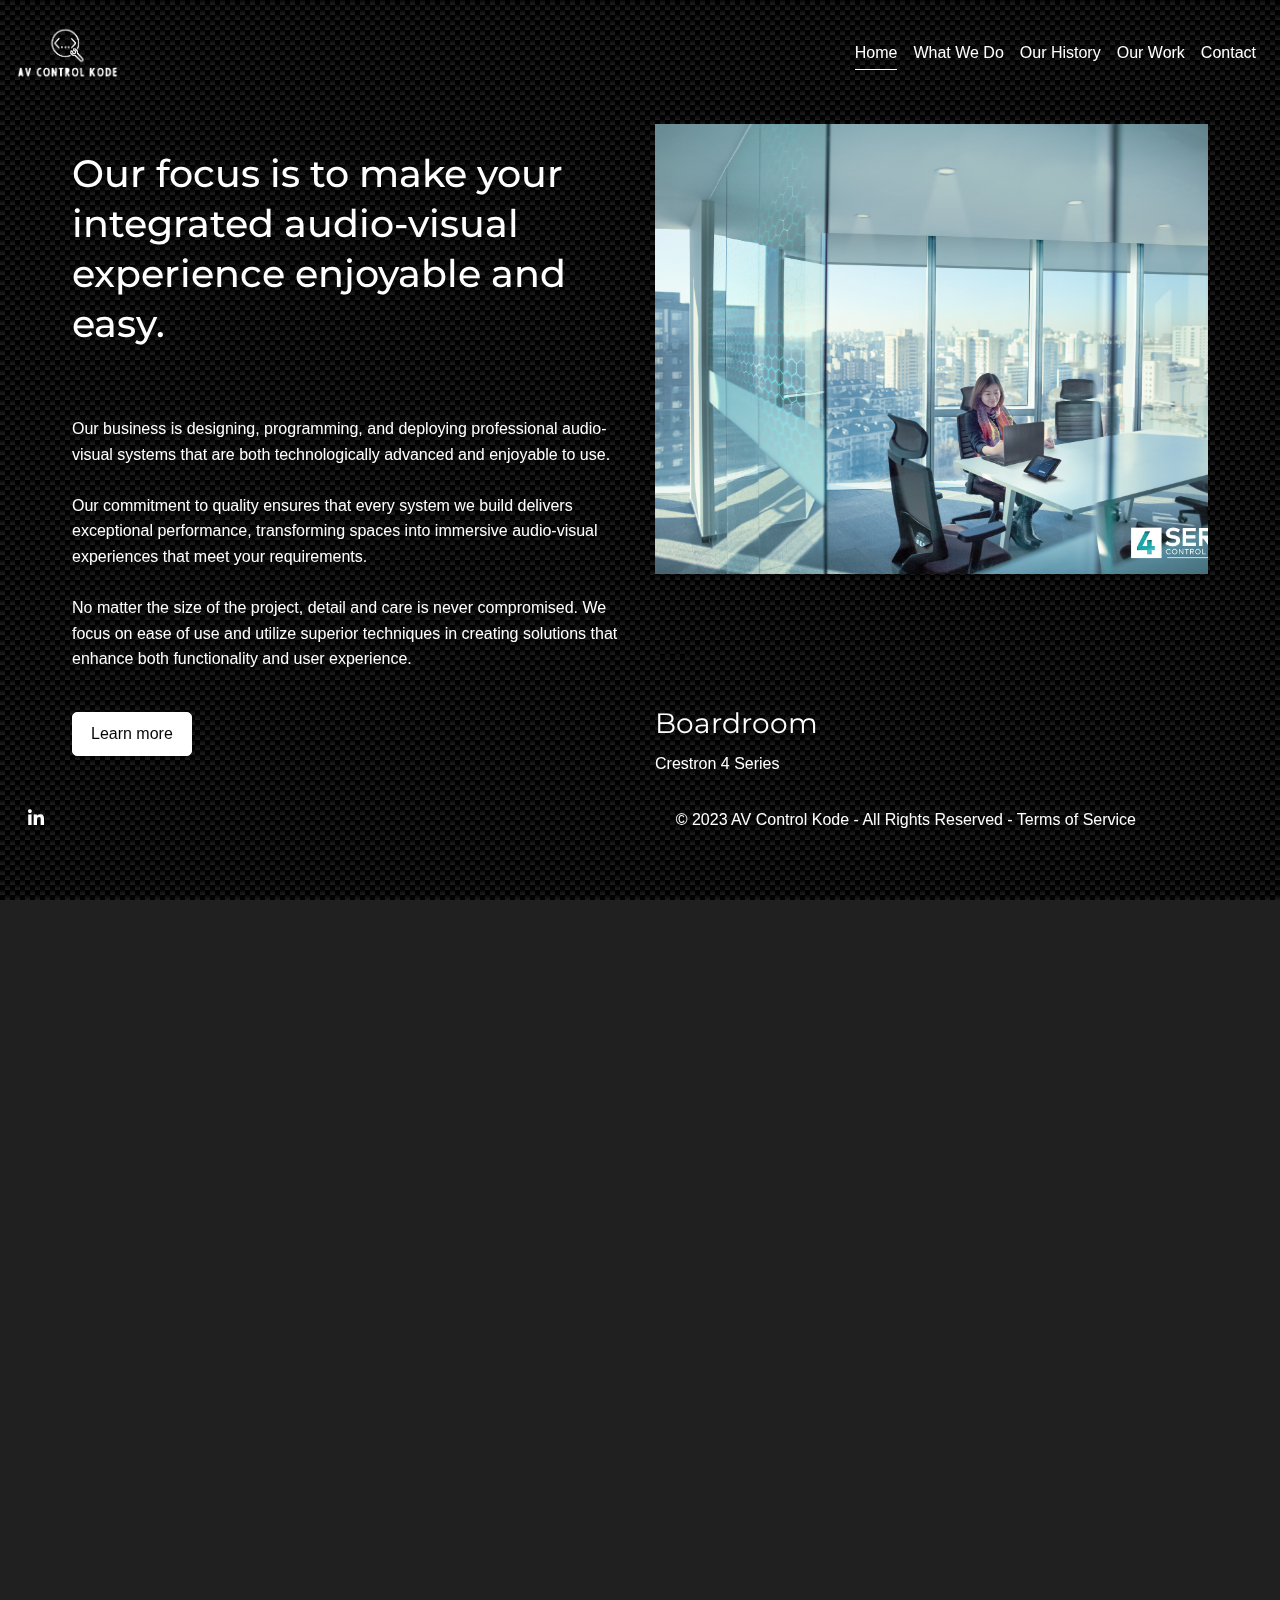
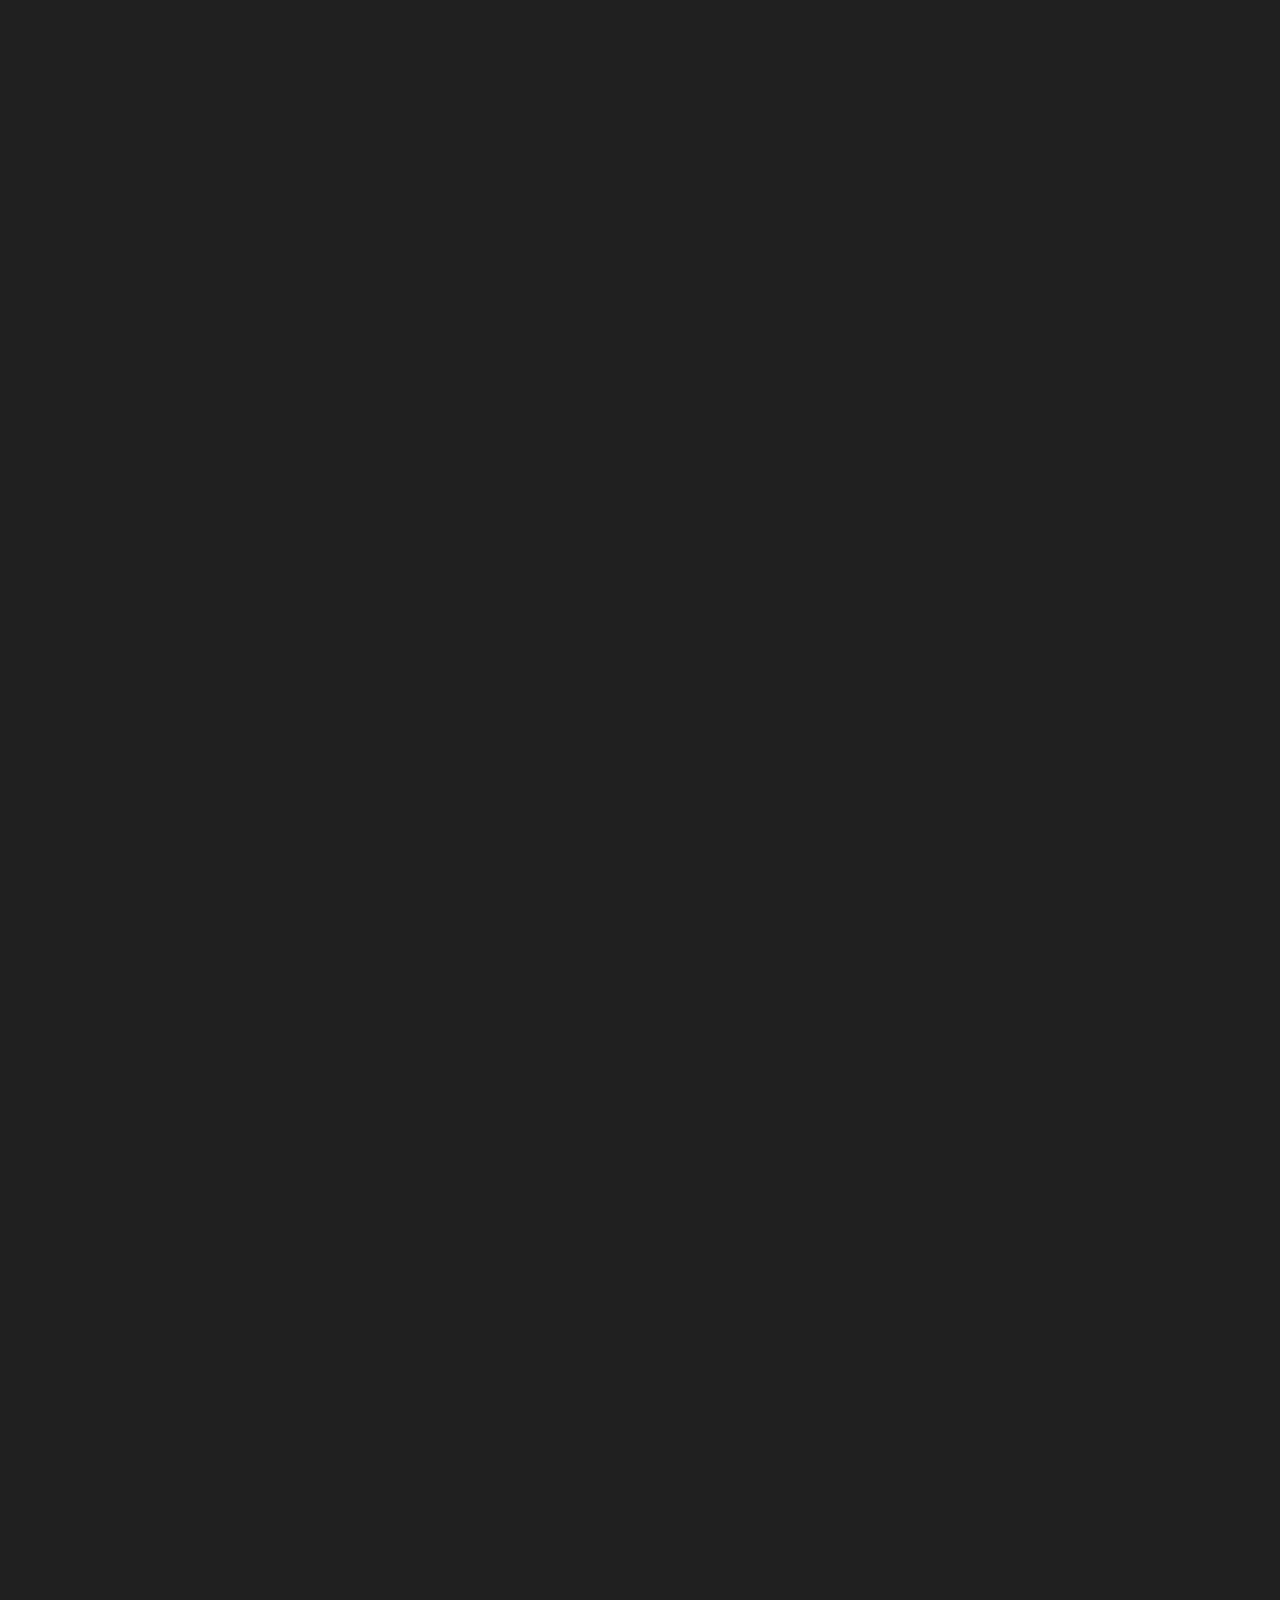
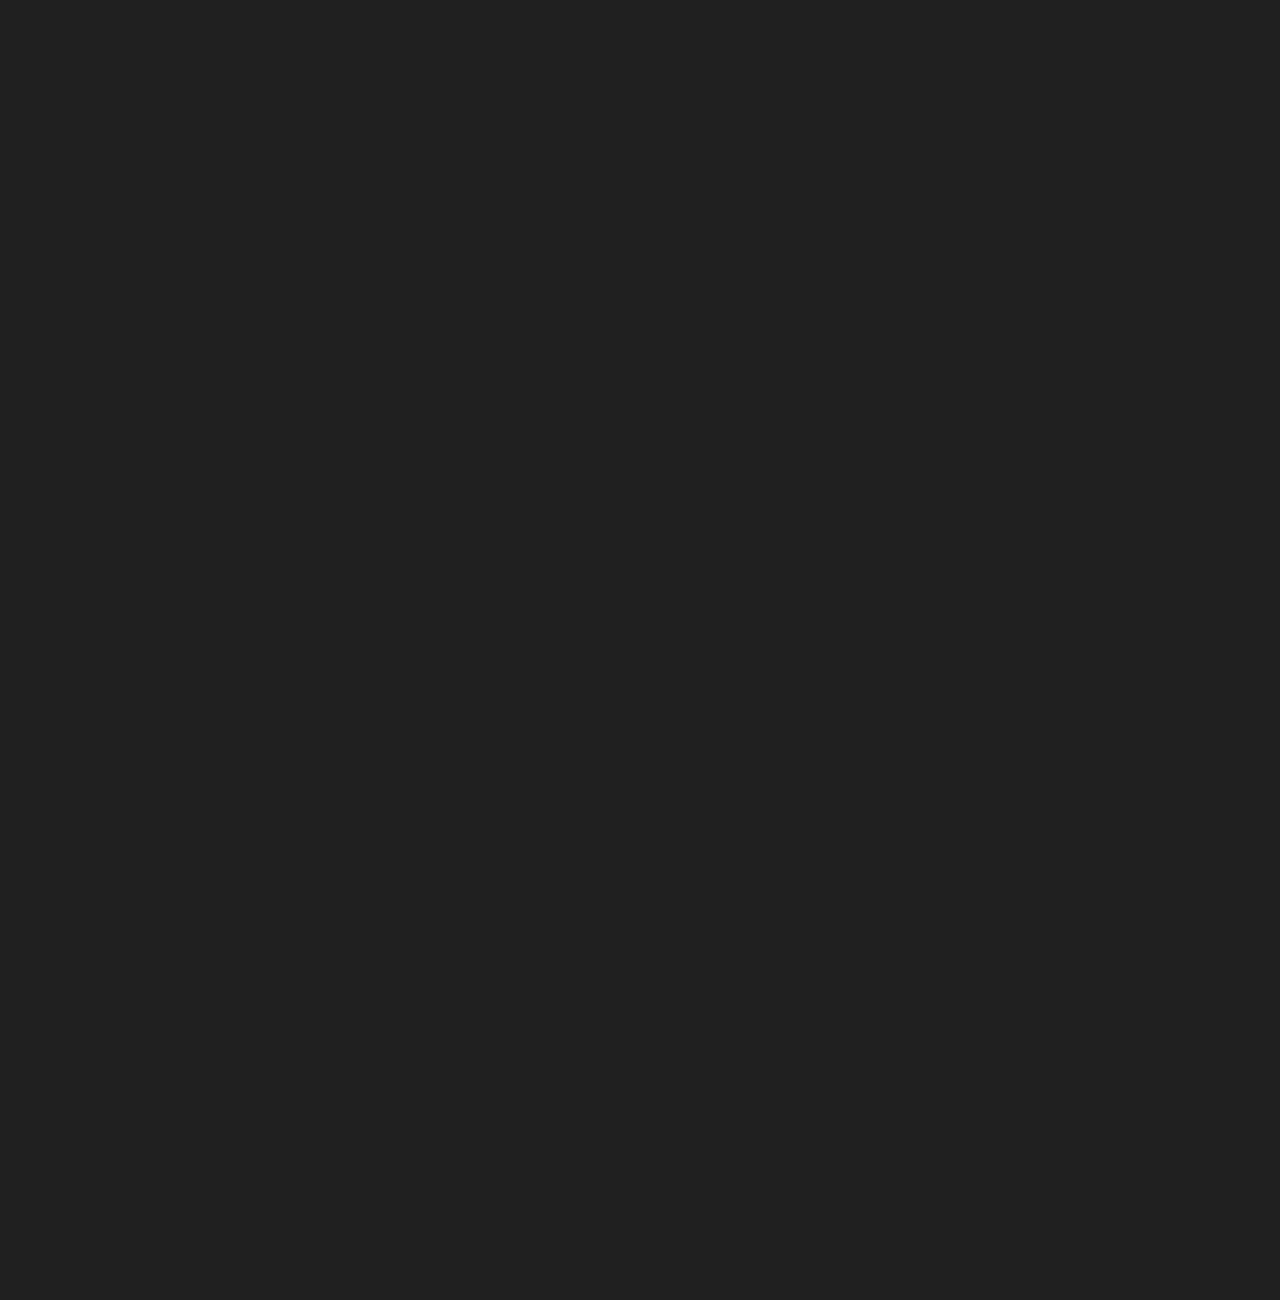
==== commit 593fa987: "upload changes" ====
--- a/index.html
+++ b/index.html
@@ -122,8 +122,7 @@
         <h1 class="mb-4 animated" data-animation="fadeInUp">
           Our focus is to make your integrated audio-visual experience enjoyable and easy.
         </h1>
-        <br>
-        <br>
+        
         <br>
         <br>
         <p class="mb-7 animated" data-animation="fadeInUp" data-animation-delay="200">
@@ -133,7 +132,7 @@
         </p>
         <a href="#what-we-do" class="btn btn-white mr-3 scrollto animated" data-animation="fadeInUp" data-animation-delay="400">Learn more</a>
       </div>
-      <div class="col-12 col-lg-6">
+      <div class="col-11 col-lg-6">
         <div class="slider animated" data-animation="fadeInUp" data-animation-delay="300" data-slick='{"dots": false, "autoplay": true, "autoplaySpeed": 6000, "arrows": false}'>
 
 
@@ -768,7 +767,9 @@
             <div class="col-12 col-lg-5 mb-8 mb-lg-0">
               <div class="row">
 
-                <div class="col-12 col-md-4 col-lg-6 mb-8 mb-md-0 mb-lg-5 animated" data-animation="fadeInUp" data-animation-delay="150">
+                <div class="col-12 col-md-4 col-lg-6 mb-8 mb-md-0 mb-lg-5 animated" 
+                  data-animation="fadeInUp" 
+                  data-animation-delay="150">
                   <div class="icon-5x text-primary mb-4">
                     <i class="ti-mobile"></i>
                   </div>
@@ -778,7 +779,9 @@
 
                 
 
-                <div class="col-12 col-md-4 col-lg-6 animated" data-animation="fadeInUp" data-animation-delay="150">
+                <div class="col-12 col-md-4 col-lg- animated" 
+                  data-animation="fadeInUp" 
+                  data-animation-delay="150">
                   <div class="icon-5x text-primary mb-4">
                     <i class="ti-email"></i>
                   </div>
@@ -792,8 +795,9 @@
               <div class="contact-form">
                 <form 
                 class="mb-0" 
-                id="cf" name="cf" 
-                action="https://formsubmit.co/info@avcontrolkode.com.au" 
+                id="cf" 
+                name="cf" 
+                action="https://formspree.io/f/YOUR_FORM_ID" 
                 method="POST" 
                 autocomplete="off">
 
